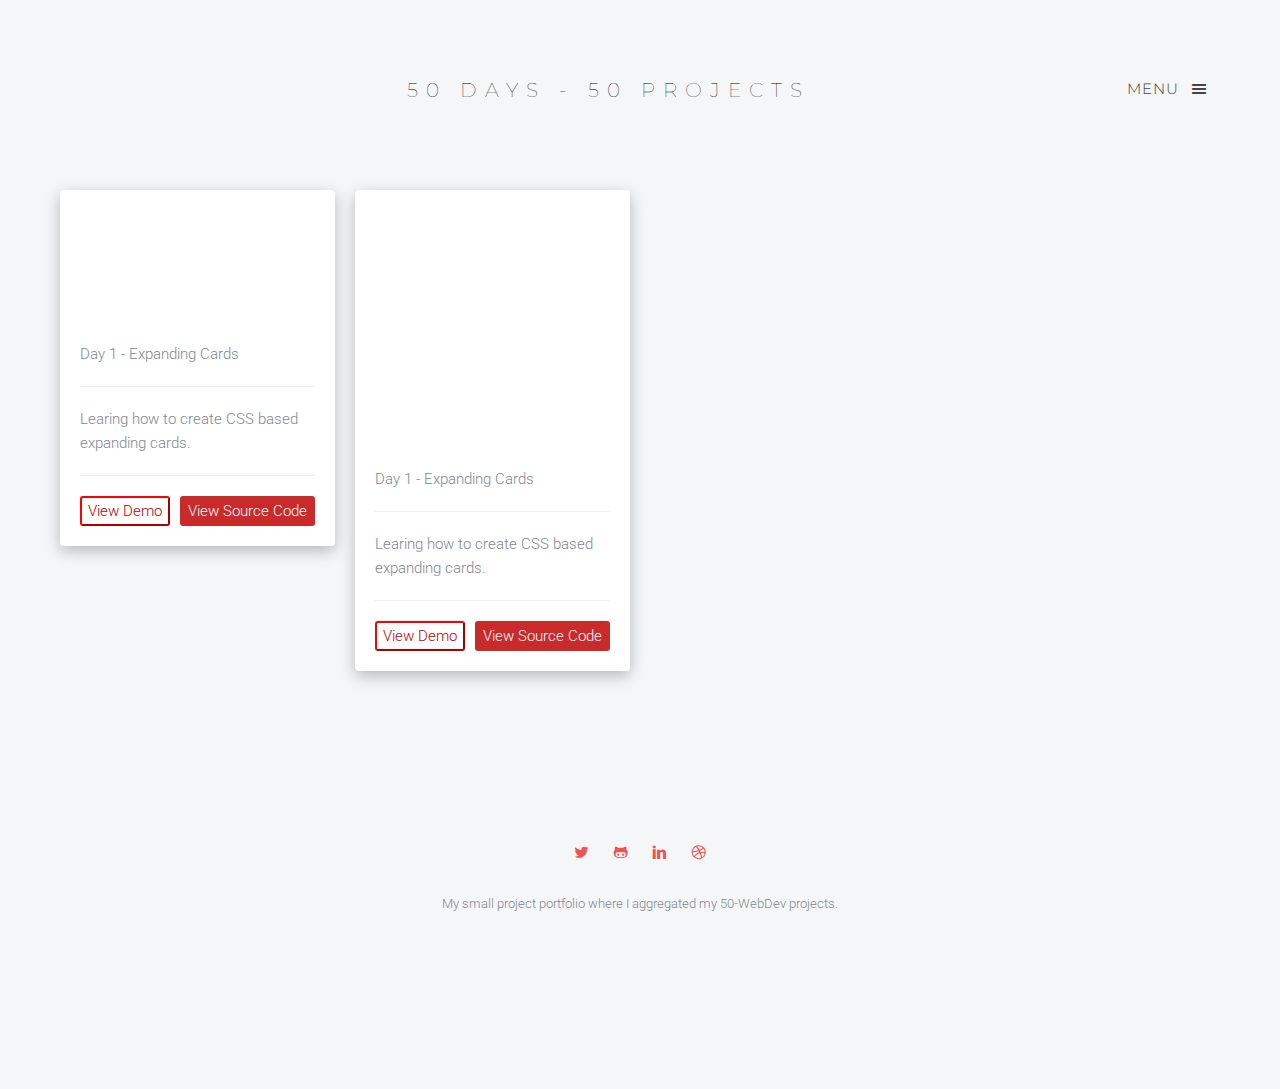
==== index.html @ 49e2e3ed "Initial website for aggregating the mini projects." ====
<!DOCTYPE html>
<!--[if lt IE 7]>      <html class="no-js lt-ie9 lt-ie8 lt-ie7"> <![endif]-->
<!--[if IE 7]>         <html class="no-js lt-ie9 lt-ie8"> <![endif]-->
<!--[if IE 8]>         <html class="no-js lt-ie9"> <![endif]-->
<!--[if gt IE 8]><!-->
<html class="no-js">
  <!--<![endif]-->
  <head>
    <meta charset="utf-8" />
    <meta http-equiv="X-UA-Compatible" content="IE=edge" />
    <title>50Projects &mdash; 50 days - 50 Web Dev Projects challenge.</title>
    <meta name="viewport" content="width=device-width, initial-scale=1" />
    <meta name="description" content="Free HTML5 Template by FREEHTML5.CO" />
    <meta name="Personal Project" content="html5, CSS, JavaScript" />
    <meta name="Kumar Vaibhav" content="@kayvaibhav" />

    <!-- Facebook and Twitter integration -->
    <meta property="og:title" content="" />
    <meta property="og:image" content="" />
    <meta property="og:url" content="" />
    <meta property="og:site_name" content="" />
    <meta property="og:description" content="" />
    <meta name="twitter:title" content="" />
    <meta name="twitter:image" content="" />
    <meta name="twitter:url" content="" />
    <meta name="twitter:card" content="" />

    <!-- Place favicon.ico and apple-touch-icon.png in the root directory -->
    <link rel="shortcut icon" href="favicon.ico" />

    <!-- Google Webfonts -->
    <link
      href="http://fonts.googleapis.com/css?family=Roboto:400,300,100,500"
      rel="stylesheet"
      type="text/css"
    />
    <link
      href="https://fonts.googleapis.com/css?family=Montserrat:400,700"
      rel="stylesheet"
      type="text/css"
    />

    <!-- Animate.css -->
    <link rel="stylesheet" href="css/animate.css" />
    <!-- Icomoon Icon Fonts-->
    <link rel="stylesheet" href="css/icomoon.css" />
    <!-- Magnific Popup -->
    <link rel="stylesheet" href="css/magnific-popup.css" />
    <!-- Salvattore -->
    <link rel="stylesheet" href="css/salvattore.css" />
    <!-- Theme Style -->
    <link rel="stylesheet" href="css/style.css" />
    <!-- Modernizr JS -->
    <script src="js/modernizr-2.6.2.min.js"></script>
    <!-- FOR IE9 below -->
    <!--[if lt IE 9]>
      <script src="js/respond.min.js"></script>
    <![endif]-->
  </head>
  <body>
    <div id="fh5co-offcanvass">
      <a href="#" class="fh5co-offcanvass-close js-fh5co-offcanvass-close"
        >Menu <i class="icon-cross"></i>
      </a>
      <h1 class="fh5co-logo">
        <a class="navbar-brand" href="index.html">@kayvaibhav</a>
      </h1>
      <ul>
        <li class="active"><a href="index.html">Home</a></li>
        <li><a href="about.html">About</a></li>
        <li><a href="contact.html">Contact</a></li>
      </ul>
      <h3 class="fh5co-lead">Connect with me</h3>
      <p class="fh5co-social-icons">
        <a href="https://twitter.com/kayvaibhav"
          ><i class="icon-twitter"></i
        ></a>
        <a href="https://github.com/kayvaibhav"><i class="icon-github"></i></a>
        <a href="https://linkedin.com/in/kayvaibhav"
          ><i class="icon-linkedin"></i
        ></a>
        <a href="https://dribbble.com/kayvaibhav"
          ><i class="icon-dribbble"></i
        ></a>
      </p>
    </div>
    <header id="fh5co-header" role="banner">
      <div class="container">
        <div class="row">
          <div class="col-md-12">
            <a href="#" class="fh5co-menu-btn js-fh5co-menu-btn"
              >Menu <i class="icon-menu"></i
            ></a>
            <a
              class="navbar-brand"
              style="width: auto; font-weight: 100; letter-spacing: 8px"
              href="index.html"
              >50 DAYS - 50 Projects</a
            >
          </div>
        </div>
      </div>
    </header>
    <!-- END .header -->

    <div id="fh5co-main">
      <div class="container">
        <div class="row">
          <div id="fh5co-board" data-columns>
            <div class="item">
              <div class="animate-box">
                <a
                  href="images/1_expanding cards.jpg"
                  class="image-popup fh5co-board-img"
                  title="Learing how to create CSS based expanding cards."
                  ><img
                    src="images/1_expanding cards.jpg"
                    alt="Expanding Cards"
                /></a>
              </div>
              <div class="fh5co-desc">
                Day 1 - Expanding Cards
                <br />
                <hr />
                Learing how to create CSS based expanding cards.
                <!-- <hr />
                <button type="submit" href="www.google.com">View Demo</button>
                <button type="submit">View Source Code</button> -->
                <hr />
                <div
                  class="card_links"
                  style="display: flex; justify-content: space-between"
                >
                  <a href="#" style="display: inline"
                    ><button
                      style="
                        border-color: rgb(255, 0, 0);
                        background-color: rgb(255, 255, 255);
                        color: rgb(183, 0, 0);
                        border-radius: 3px;
                      "
                    >
                      View Demo
                    </button></a
                  >
                  <a href="#" style="display: inline"
                    ><button
                      style="
                        border-color: rgba(237, 17, 17, 0);
                        background-color: rgb(201, 43, 43);
                        color: aliceblue;
                        border-radius: 3px;
                      "
                    >
                      View Source Code
                    </button></a
                  >
                </div>
              </div>
            </div>

            <div class="item">
              <div class="animate-box">
                <a
                  href="images/Screenshot 2022-07-12 173101.jpg"
                  class="image-popup fh5co-board-img"
                  title="Learing how to create CSS based expanding cards."
                  ><img
                    src="images/Screenshot 2022-07-12 173101.jpg"
                    alt="Expanding Cards"
                /></a>
              </div>
              <div class="fh5co-desc">
                Day 1 - Expanding Cards
                <br />
                <hr />
                Learing how to create CSS based expanding cards.
                <!-- <hr />
                <button type="submit" href="www.google.com">View Demo</button>
                <button type="submit">View Source Code</button> -->
                <hr />
                <div
                  class="card_links"
                  style="display: flex; justify-content: space-between"
                >
                  <a href="#" style="display: inline"
                    ><button
                      style="
                        border-color: rgb(255, 0, 0);
                        background-color: rgb(255, 255, 255);
                        color: rgb(183, 0, 0);
                        border-radius: 3px;
                      "
                    >
                      View Demo
                    </button></a
                  >
                  <a href="#" style="display: inline"
                    ><button
                      style="
                        border-color: rgba(237, 17, 17, 0);
                        background-color: rgb(201, 43, 43);
                        color: aliceblue;
                        border-radius: 3px;
                      "
                    >
                      View Source Code
                    </button></a
                  >
                </div>
              </div>
            </div>
          </div>
        </div>
      </div>
    </div>

    <footer id="fh5co-footer">
      <div class="container">
        <div class="row row-padded">
          <div class="col-md-12 text-center">
            <p class="fh5co-social-icons">
              <a href="https://twitter.com/kayvaibhav"
                ><i class="icon-twitter"></i
              ></a>
              <a href="https://github.com/kayvaibhav"
                ><i class="icon-github"></i
              ></a>
              <a href="https://linkedin.com/in/kayvaibhav"
                ><i class="icon-linkedin"></i
              ></a>
              <a href="https://dribbble.com/kayvaibhav"
                ><i class="icon-dribbble"></i
              ></a>
            </p>
            <p>
              <small
                >My small project portfolio where I aggregated my 50-WebDev
                projects. <br />
              </small>
            </p>
          </div>
        </div>
      </div>
    </footer>

    <!-- jQuery -->
    <script src="js/jquery.min.js"></script>
    <!-- jQuery Easing -->
    <script src="js/jquery.easing.1.3.js"></script>
    <!-- Bootstrap -->
    <script src="js/bootstrap.min.js"></script>
    <!-- Waypoints -->
    <script src="js/jquery.waypoints.min.js"></script>
    <!-- Magnific Popup -->
    <script src="js/jquery.magnific-popup.min.js"></script>
    <!-- Salvattore -->
    <script src="js/salvattore.min.js"></script>
    <!-- Main JS -->
    <script src="js/main.js"></script>
  </body>
</html>
---- css/icomoon.css ----
@font-face {
	font-family: 'icomoon';
	src:url('../fonts/icomoon/icomoon.eot?srf3rx');
	src:url('../fonts/icomoon/icomoon.eot?srf3rx#iefix') format('embedded-opentype'),
		url('../fonts/icomoon/icomoon.ttf?srf3rx') format('truetype'),
		url('../fonts/icomoon/icomoon.woff?srf3rx') format('woff'),
		url('../fonts/icomoon/icomoon.svg?srf3rx#icomoon') format('svg');
	font-weight: normal;
	font-style: normal;
}

[class^="icon-"], [class*=" icon-"] {
	font-family: 'icomoon';
	speak: none;
	font-style: normal;
	font-weight: normal;
	font-variant: normal;
	text-transform: none;
	line-height: 1;

	/* Better Font Rendering =========== */
	-webkit-font-smoothing: antialiased;
	-moz-osx-font-smoothing: grayscale;
}

.icon-add-to-list:before {
	content: "\e600";
}
.icon-classic-computer:before {
	content: "\e601";
}
.icon-controller-fast-backward:before {
	content: "\e602";
}
.icon-creative-commons-attribution:before {
	content: "\e603";
}
.icon-creative-commons-noderivs:before {
	content: "\e604";
}
.icon-creative-commons-noncommercial-eu:before {
	content: "\e605";
}
.icon-creative-commons-noncommercial-us:before {
	content: "\e606";
}
.icon-creative-commons-public-domain:before {
	content: "\e607";
}
.icon-creative-commons-remix:before {
	content: "\e608";
}
.icon-creative-commons-share:before {
	content: "\e609";
}
.icon-creative-commons-sharealike:before {
	content: "\e60a";
}
.icon-creative-commons:before {
	content: "\e60b";
}
.icon-document-landscape:before {
	content: "\e60c";
}
.icon-remove-user:before {
	content: "\e60d";
}
.icon-warning:before {
	content: "\e60e";
}
.icon-arrow-bold-down:before {
	content: "\e60f";
}
.icon-arrow-bold-left:before {
	content: "\e610";
}
.icon-arrow-bold-right:before {
	content: "\e611";
}
.icon-arrow-bold-up:before {
	content: "\e612";
}
.icon-arrow-down:before {
	content: "\e613";
}
.icon-arrow-left:before {
	content: "\e614";
}
.icon-arrow-long-down:before {
	content: "\e615";
}
.icon-arrow-long-left:before {
	content: "\e616";
}
.icon-arrow-long-right:before {
	content: "\e617";
}
.icon-arrow-long-up:before {
	content: "\e618";
}
.icon-arrow-right:before {
	content: "\e619";
}
.icon-arrow-up:before {
	content: "\e61a";
}
.icon-arrow-with-circle-down:before {
	content: "\e61b";
}
.icon-arrow-with-circle-left:before {
	content: "\e61c";
}
.icon-arrow-with-circle-right:before {
	content: "\e61d";
}
.icon-arrow-with-circle-up:before {
	content: "\e61e";
}
.icon-bookmark:before {
	content: "\e61f";
}
.icon-bookmarks:before {
	content: "\e620";
}
.icon-chevron-down:before {
	content: "\e621";
}
.icon-chevron-left:before {
	content: "\e622";
}
.icon-chevron-right:before {
	content: "\e623";
}
.icon-chevron-small-down:before {
	content: "\e624";
}
.icon-chevron-small-left:before {
	content: "\e625";
}
.icon-chevron-small-right:before {
	content: "\e626";
}
.icon-chevron-small-up:before {
	content: "\e627";
}
.icon-chevron-thin-down:before {
	content: "\e628";
}
.icon-chevron-thin-left:before {
	content: "\e629";
}
.icon-chevron-thin-right:before {
	content: "\e62a";
}
.icon-chevron-thin-up:before {
	content: "\e62b";
}
.icon-chevron-up:before {
	content: "\e62c";
}
.icon-chevron-with-circle-down:before {
	content: "\e62d";
}
.icon-chevron-with-circle-left:before {
	content: "\e62e";
}
.icon-chevron-with-circle-right:before {
	content: "\e62f";
}
.icon-chevron-with-circle-up:before {
	content: "\e630";
}
.icon-cloud:before {
	content: "\e631";
}
.icon-controller-fast-forward:before {
	content: "\e632";
}
.icon-controller-jump-to-start:before {
	content: "\e633";
}
.icon-controller-next:before {
	content: "\e634";
}
.icon-controller-paus:before {
	content: "\e635";
}
.icon-controller-play:before {
	content: "\e636";
}
.icon-controller-record:before {
	content: "\e637";
}
.icon-controller-stop:before {
	content: "\e638";
}
.icon-controller-volume:before {
	content: "\e639";
}
.icon-dot-single:before {
	content: "\e63a";
}
.icon-dots-three-horizontal:before {
	content: "\e63b";
}
.icon-dots-three-vertical:before {
	content: "\e63c";
}
.icon-dots-two-horizontal:before {
	content: "\e63d";
}
.icon-dots-two-vertical:before {
	content: "\e63e";
}
.icon-download:before {
	content: "\e63f";
}
.icon-emoji-flirt:before {
	content: "\e640";
}
.icon-flow-branch:before {
	content: "\e641";
}
.icon-flow-cascade:before {
	content: "\e642";
}
.icon-flow-line:before {
	content: "\e643";
}
.icon-flow-parallel:before {
	content: "\e644";
}
.icon-flow-tree:before {
	content: "\e645";
}
.icon-install:before {
	content: "\e646";
}
.icon-layers:before {
	content: "\e647";
}
.icon-open-book:before {
	content: "\e648";
}
.icon-resize-100:before {
	content: "\e649";
}
.icon-resize-full-screen:before {
	content: "\e64a";
}
.icon-save:before {
	content: "\e64b";
}
.icon-select-arrows:before {
	content: "\e64c";
}
.icon-sound-mute:before {
	content: "\e64d";
}
.icon-sound:before {
	content: "\e64e";
}
.icon-trash:before {
	content: "\e64f";
}
.icon-triangle-down:before {
	content: "\e650";
}
.icon-triangle-left:before {
	content: "\e651";
}
.icon-triangle-right:before {
	content: "\e652";
}
.icon-triangle-up:before {
	content: "\e653";
}
.icon-uninstall:before {
	content: "\e654";
}
.icon-upload-to-cloud:before {
	content: "\e655";
}
.icon-upload:before {
	content: "\e656";
}
.icon-add-user:before {
	content: "\e657";
}
.icon-address:before {
	content: "\e658";
}
.icon-adjust:before {
	content: "\e659";
}
.icon-air:before {
	content: "\e65a";
}
.icon-aircraft-landing:before {
	content: "\e65b";
}
.icon-aircraft-take-off:before {
	content: "\e65c";
}
.icon-aircraft:before {
	content: "\e65d";
}
.icon-align-bottom:before {
	content: "\e65e";
}
.icon-align-horizontal-middle:before {
	content: "\e65f";
}
.icon-align-left:before {
	content: "\e660";
}
.icon-align-right:before {
	content: "\e661";
}
.icon-align-top:before {
	content: "\e662";
}
.icon-align-vertical-middle:before {
	content: "\e663";
}
.icon-archive:before {
	content: "\e664";
}
.icon-area-graph:before {
	content: "\e665";
}
.icon-attachment:before {
	content: "\e666";
}
.icon-awareness-ribbon:before {
	content: "\e667";
}
.icon-back-in-time:before {
	content: "\e668";
}
.icon-back:before {
	content: "\e669";
}
.icon-bar-graph:before {
	content: "\e66a";
}
.icon-battery:before {
	content: "\e66b";
}
.icon-beamed-note:before {
	content: "\e66c";
}
.icon-bell:before {
	content: "\e66d";
}
.icon-blackboard:before {
	content: "\e66e";
}
.icon-block:before {
	content: "\e66f";
}
.icon-book:before {
	content: "\e670";
}
.icon-bowl:before {
	content: "\e671";
}
.icon-box:before {
	content: "\e672";
}
.icon-briefcase:before {
	content: "\e673";
}
.icon-browser:before {
	content: "\e674";
}
.icon-brush:before {
	content: "\e675";
}
.icon-bucket:before {
	content: "\e676";
}
.icon-cake:before {
	content: "\e677";
}
.icon-calculator:before {
	content: "\e678";
}
.icon-calendar:before {
	content: "\e679";
}
.icon-camera:before {
	content: "\e67a";
}
.icon-ccw:before {
	content: "\e67b";
}
.icon-chat:before {
	content: "\e67c";
}
.icon-check:before {
	content: "\e67d";
}
.icon-circle-with-cross:before {
	content: "\e67e";
}
.icon-circle-with-minus:before {
	content: "\e67f";
}
.icon-circle-with-plus:before {
	content: "\e680";
}
.icon-circle:before {
	content: "\e681";
}
.icon-circular-graph:before {
	content: "\e682";
}
.icon-clapperboard:before {
	content: "\e683";
}
.icon-clipboard:before {
	content: "\e684";
}
.icon-clock:before {
	content: "\e685";
}
.icon-code:before {
	content: "\e686";
}
.icon-cog:before {
	content: "\e687";
}
.icon-colours:before {
	content: "\e688";
}
.icon-compass:before {
	content: "\e689";
}
.icon-copy:before {
	content: "\e68a";
}
.icon-credit-card:before {
	content: "\e68b";
}
.icon-credit:before {
	content: "\e68c";
}
.icon-cross:before {
	content: "\e68d";
}
.icon-cup:before {
	content: "\e68e";
}
.icon-cw:before {
	content: "\e68f";
}
.icon-cycle:before {
	content: "\e690";
}
.icon-database:before {
	content: "\e691";
}
.icon-dial-pad:before {
	content: "\e692";
}
.icon-direction:before {
	content: "\e693";
}
.icon-document:before {
	content: "\e694";
}
.icon-documents:before {
	content: "\e695";
}
.icon-drink:before {
	content: "\e696";
}
.icon-drive:before {
	content: "\e697";
}
.icon-drop:before {
	content: "\e698";
}
.icon-edit:before {
	content: "\e699";
}
.icon-email:before {
	content: "\e69a";
}
.icon-emoji-happy:before {
	content: "\e69b";
}
.icon-emoji-neutral:before {
	content: "\e69c";
}
.icon-emoji-sad:before {
	content: "\e69d";
}
.icon-erase:before {
	content: "\e69e";
}
.icon-eraser:before {
	content: "\e69f";
}
.icon-export:before {
	content: "\e6a0";
}
.icon-eye:before {
	content: "\e6a1";
}
.icon-feather:before {
	content: "\e6a2";
}
.icon-flag:before {
	content: "\e6a3";
}
.icon-flash:before {
	content: "\e6a4";
}
.icon-flashlight:before {
	content: "\e6a5";
}
.icon-flat-brush:before {
	content: "\e6a6";
}
.icon-folder-images:before {
	content: "\e6a7";
}
.icon-folder-music:before {
	content: "\e6a8";
}
.icon-folder-video:before {
	content: "\e6a9";
}
.icon-folder:before {
	content: "\e6aa";
}
.icon-forward:before {
	content: "\e6ab";
}
.icon-funnel:before {
	content: "\e6ac";
}
.icon-game-controller:before {
	content: "\e6ad";
}
.icon-gauge:before {
	content: "\e6ae";
}
.icon-globe:before {
	content: "\e6af";
}
.icon-graduation-cap:before {
	content: "\e6b0";
}
.icon-grid:before {
	content: "\e6b1";
}
.icon-hair-cross:before {
	content: "\e6b2";
}
.icon-hand:before {
	content: "\e6b3";
}
.icon-heart-outlined:before {
	content: "\e6b4";
}
.icon-heart:before {
	content: "\e6b5";
}
.icon-help-with-circle:before {
	content: "\e6b6";
}
.icon-help:before {
	content: "\e6b7";
}
.icon-home:before {
	content: "\e6b8";
}
.icon-hour-glass:before {
	content: "\e6b9";
}
.icon-image-inverted:before {
	content: "\e6ba";
}
.icon-image:before {
	content: "\e6bb";
}
.icon-images:before {
	content: "\e6bc";
}
.icon-inbox:before {
	content: "\e6bd";
}
.icon-infinity:before {
	content: "\e6be";
}
.icon-info-with-circle:before {
	content: "\e6bf";
}
.icon-info:before {
	content: "\e6c0";
}
.icon-key:before {
	content: "\e6c1";
}
.icon-keyboard:before {
	content: "\e6c2";
}
.icon-lab-flask:before {
	content: "\e6c3";
}
.icon-landline:before {
	content: "\e6c4";
}
.icon-language:before {
	content: "\e6c5";
}
.icon-laptop:before {
	content: "\e6c6";
}
.icon-leaf:before {
	content: "\e6c7";
}
.icon-level-down:before {
	content: "\e6c8";
}
.icon-level-up:before {
	content: "\e6c9";
}
.icon-lifebuoy:before {
	content: "\e6ca";
}
.icon-light-bulb:before {
	content: "\e6cb";
}
.icon-light-down:before {
	content: "\e6cc";
}
.icon-light-up:before {
	content: "\e6cd";
}
.icon-line-graph:before {
	content: "\e6ce";
}
.icon-link:before {
	content: "\e6cf";
}
.icon-list:before {
	content: "\e6d0";
}
.icon-location-pin:before {
	content: "\e6d1";
}
.icon-location:before {
	content: "\e6d2";
}
.icon-lock-open:before {
	content: "\e6d3";
}
.icon-lock:before {
	content: "\e6d4";
}
.icon-log-out:before {
	content: "\e6d5";
}
.icon-login:before {
	content: "\e6d6";
}
.icon-loop:before {
	content: "\e6d7";
}
.icon-magnet:before {
	content: "\e6d8";
}
.icon-magnifying-glass:before {
	content: "\e6d9";
}
.icon-mail:before {
	content: "\e6da";
}
.icon-man:before {
	content: "\e6db";
}
.icon-map:before {
	content: "\e6dc";
}
.icon-mask:before {
	content: "\e6dd";
}
.icon-medal:before {
	content: "\e6de";
}
.icon-megaphone:before {
	content: "\e6df";
}
.icon-menu:before {
	content: "\e6e0";
}
.icon-message:before {
	content: "\e6e1";
}
.icon-mic:before {
	content: "\e6e2";
}
.icon-minus:before {
	content: "\e6e3";
}
.icon-mobile:before {
	content: "\e6e4";
}
.icon-modern-mic:before {
	content: "\e6e5";
}
.icon-moon:before {
	content: "\e6e6";
}
.icon-mouse:before {
	content: "\e6e7";
}
.icon-music:before {
	content: "\e6e8";
}
.icon-network:before {
	content: "\e6e9";
}
.icon-new-message:before {
	content: "\e6ea";
}
.icon-new:before {
	content: "\e6eb";
}
.icon-news:before {
	content: "\e6ec";
}
.icon-note:before {
	content: "\e6ed";
}
.icon-notification:before {
	content: "\e6ee";
}
.icon-old-mobile:before {
	content: "\e6ef";
}
.icon-old-phone:before {
	content: "\e6f0";
}
.icon-palette:before {
	content: "\e6f1";
}
.icon-paper-plane:before {
	content: "\e6f2";
}
.icon-pencil:before {
	content: "\e6f3";
}
.icon-phone:before {
	content: "\e6f4";
}
.icon-pie-chart:before {
	content: "\e6f5";
}
.icon-pin:before {
	content: "\e6f6";
}
.icon-plus:before {
	content: "\e6f7";
}
.icon-popup:before {
	content: "\e6f8";
}
.icon-power-plug:before {
	content: "\e6f9";
}
.icon-price-ribbon:before {
	content: "\e6fa";
}
.icon-price-tag:before {
	content: "\e6fb";
}
.icon-print:before {
	content: "\e6fc";
}
.icon-progress-empty:before {
	content: "\e6fd";
}
.icon-progress-full:before {
	content: "\e6fe";
}
.icon-progress-one:before {
	content: "\e6ff";
}
.icon-progress-two:before {
	content: "\e700";
}
.icon-publish:before {
	content: "\e701";
}
.icon-quote:before {
	content: "\e702";
}
.icon-radio:before {
	content: "\e703";
}
.icon-reply-all:before {
	content: "\e704";
}
.icon-reply:before {
	content: "\e705";
}
.icon-retweet:before {
	content: "\e706";
}
.icon-rocket:before {
	content: "\e707";
}
.icon-round-brush:before {
	content: "\e708";
}
.icon-rss:before {
	content: "\e709";
}
.icon-ruler:before {
	content: "\e70a";
}
.icon-scissors:before {
	content: "\e70b";
}
.icon-share-alternitive:before {
	content: "\e70c";
}
.icon-share:before {
	content: "\e70d";
}
.icon-shareable:before {
	content: "\e70e";
}
.icon-shield:before {
	content: "\e70f";
}
.icon-shop:before {
	content: "\e710";
}
.icon-shopping-bag:before {
	content: "\e711";
}
.icon-shopping-basket:before {
	content: "\e712";
}
.icon-shopping-cart:before {
	content: "\e713";
}
.icon-shuffle:before {
	content: "\e714";
}
.icon-signal:before {
	content: "\e715";
}
.icon-sound-mix:before {
	content: "\e716";
}
.icon-sports-club:before {
	content: "\e717";
}
.icon-spreadsheet:before {
	content: "\e718";
}
.icon-squared-cross:before {
	content: "\e719";
}
.icon-squared-minus:before {
	content: "\e71a";
}
.icon-squared-plus:before {
	content: "\e71b";
}
.icon-star-outlined:before {
	content: "\e71c";
}
.icon-star:before {
	content: "\e71d";
}
.icon-stopwatch:before {
	content: "\e71e";
}
.icon-suitcase:before {
	content: "\e71f";
}
.icon-swap:before {
	content: "\e720";
}
.icon-sweden:before {
	content: "\e721";
}
.icon-switch:before {
	content: "\e722";
}
.icon-tablet:before {
	content: "\e723";
}
.icon-tag:before {
	content: "\e724";
}
.icon-text-document-inverted:before {
	content: "\e725";
}
.icon-text-document:before {
	content: "\e726";
}
.icon-text:before {
	content: "\e727";
}
.icon-thermometer:before {
	content: "\e728";
}
.icon-thumbs-down:before {
	content: "\e729";
}
.icon-thumbs-up:before {
	content: "\e72a";
}
.icon-thunder-cloud:before {
	content: "\e72b";
}
.icon-ticket:before {
	content: "\e72c";
}
.icon-time-slot:before {
	content: "\e72d";
}
.icon-tools:before {
	content: "\e72e";
}
.icon-traffic-cone:before {
	content: "\e72f";
}
.icon-tree:before {
	content: "\e730";
}
.icon-trophy:before {
	content: "\e731";
}
.icon-tv:before {
	content: "\e732";
}
.icon-typing:before {
	content: "\e733";
}
.icon-unread:before {
	content: "\e734";
}
.icon-untag:before {
	content: "\e735";
}
.icon-user:before {
	content: "\e736";
}
.icon-users:before {
	content: "\e737";
}
.icon-v-card:before {
	content: "\e738";
}
.icon-video:before {
	content: "\e739";
}
.icon-vinyl:before {
	content: "\e73a";
}
.icon-voicemail:before {
	content: "\e73b";
}
.icon-wallet:before {
	content: "\e73c";
}
.icon-water:before {
	content: "\e73d";
}
.icon-px-with-circle:before {
	content: "\e73e";
}
.icon-px:before {
	content: "\e73f";
}
.icon-basecamp:before {
	content: "\e740";
}
.icon-behance:before {
	content: "\e741";
}
.icon-creative-cloud:before {
	content: "\e742";
}
.icon-dropbox:before {
	content: "\e743";
}
.icon-evernote:before {
	content: "\e744";
}
.icon-flattr:before {
	content: "\e745";
}
.icon-foursquare:before {
	content: "\e746";
}
.icon-google-drive:before {
	content: "\e747";
}
.icon-google-hangouts:before {
	content: "\e748";
}
.icon-grooveshark:before {
	content: "\e749";
}
.icon-icloud:before {
	content: "\e74a";
}
.icon-mixi:before {
	content: "\e74b";
}
.icon-onedrive:before {
	content: "\e74c";
}
.icon-paypal:before {
	content: "\e74d";
}
.icon-picasa:before {
	content: "\e74e";
}
.icon-qq:before {
	content: "\e74f";
}
.icon-rdio-with-circle:before {
	content: "\e750";
}
.icon-renren:before {
	content: "\e751";
}
.icon-scribd:before {
	content: "\e752";
}
.icon-sina-weibo:before {
	content: "\e753";
}
.icon-skype-with-circle:before {
	content: "\e754";
}
.icon-skype:before {
	content: "\e755";
}
.icon-slideshare:before {
	content: "\e756";
}
.icon-smashing:before {
	content: "\e757";
}
.icon-soundcloud:before {
	content: "\e758";
}
.icon-spotify-with-circle:before {
	content: "\e759";
}
.icon-spotify:before {
	content: "\e75a";
}
.icon-swarm:before {
	content: "\e75b";
}
.icon-vine-with-circle:before {
	content: "\e75c";
}
.icon-vine:before {
	content: "\e75d";
}
.icon-vk-alternitive:before {
	content: "\e75e";
}
.icon-vk-with-circle:before {
	content: "\e75f";
}
.icon-vk:before {
	content: "\e760";
}
.icon-xing-with-circle:before {
	content: "\e761";
}
.icon-xing:before {
	content: "\e762";
}
.icon-yelp:before {
	content: "\e763";
}
.icon-dribbble-with-circle:before {
	content: "\e764";
}
.icon-dribbble:before {
	content: "\e765";
}
.icon-facebook-with-circle:before {
	content: "\e766";
}
.icon-facebook:before {
	content: "\e767";
}
.icon-flickr-with-circle:before {
	content: "\e768";
}
.icon-flickr:before {
	content: "\e769";
}
.icon-github-with-circle:before {
	content: "\e76a";
}
.icon-github:before {
	content: "\e76b";
}
.icon-google-with-circle:before {
	content: "\e76c";
}
.icon-google:before {
	content: "\e76d";
}
.icon-instagram-with-circle:before {
	content: "\e76e";
}
.icon-instagram:before {
	content: "\e76f";
}
.icon-lastfm-with-circle:before {
	content: "\e770";
}
.icon-lastfm:before {
	content: "\e771";
}
.icon-linkedin-with-circle:before {
	content: "\e772";
}
.icon-linkedin:before {
	content: "\e773";
}
.icon-pinterest-with-circle:before {
	content: "\e774";
}
.icon-pinterest:before {
	content: "\e775";
}
.icon-rdio:before {
	content: "\e776";
}
.icon-stumbleupon-with-circle:before {
	content: "\e777";
}
.icon-stumbleupon:before {
	content: "\e778";
}
.icon-tumblr-with-circle:before {
	content: "\e779";
}
.icon-tumblr:before {
	content: "\e77a";
}
.icon-twitter-with-circle:before {
	content: "\e77b";
}
.icon-twitter:before {
	content: "\e77c";
}
.icon-vimeo-with-circle:before {
	content: "\e77d";
}
.icon-vimeo:before {
	content: "\e77e";
}
.icon-youtube-with-circle:before {
	content: "\e77f";
}
.icon-youtube:before {
	content: "\e780";
}
.icon-eye2:before {
	content: "\e000";
}
.icon-paper-clip:before {
	content: "\e001";
}
.icon-mail2:before {
	content: "\e002";
}
.icon-toggle:before {
	content: "\e003";
}
.icon-layout:before {
	content: "\e004";
}
.icon-link2:before {
	content: "\e005";
}
.icon-bell2:before {
	content: "\e006";
}
.icon-lock2:before {
	content: "\e007";
}
.icon-unlock:before {
	content: "\e008";
}
.icon-ribbon:before {
	content: "\e009";
}
.icon-image2:before {
	content: "\e010";
}
.icon-signal2:before {
	content: "\e011";
}
.icon-target:before {
	content: "\e012";
}
.icon-clipboard2:before {
	content: "\e013";
}
.icon-clock2:before {
	content: "\e014";
}
.icon-watch:before {
	content: "\e015";
}
.icon-air-play:before {
	content: "\e016";
}
.icon-camera2:before {
	content: "\e017";
}
.icon-video2:before {
	content: "\e018";
}
.icon-disc:before {
	content: "\e019";
}
.icon-printer:before {
	content: "\e020";
}
.icon-monitor:before {
	content: "\e021";
}
.icon-server:before {
	content: "\e022";
}
.icon-cog2:before {
	content: "\e023";
}
.icon-heart2:before {
	content: "\e024";
}
.icon-paragraph:before {
	content: "\e025";
}
.icon-align-justify:before {
	content: "\e026";
}
.icon-align-left2:before {
	content: "\e027";
}
.icon-align-center:before {
	content: "\e028";
}
.icon-align-right2:before {
	content: "\e029";
}
.icon-book2:before {
	content: "\e030";
}
.icon-layers2:before {
	content: "\e031";
}
.icon-stack:before {
	content: "\e032";
}
.icon-stack-2:before {
	content: "\e033";
}
.icon-paper:before {
	content: "\e034";
}
.icon-paper-stack:before {
	content: "\e035";
}
.icon-search:before {
	content: "\e036";
}
.icon-zoom-in:before {
	content: "\e037";
}
.icon-zoom-out:before {
	content: "\e038";
}
.icon-reply2:before {
	content: "\e039";
}
.icon-circle-plus:before {
	content: "\e040";
}
.icon-circle-minus:before {
	content: "\e041";
}
.icon-circle-check:before {
	content: "\e042";
}
.icon-circle-cross:before {
	content: "\e043";
}
.icon-square-plus:before {
	content: "\e044";
}
.icon-square-minus:before {
	content: "\e045";
}
.icon-square-check:before {
	content: "\e046";
}
.icon-square-cross:before {
	content: "\e047";
}
.icon-microphone:before {
	content: "\e048";
}
.icon-record:before {
	content: "\e049";
}
.icon-skip-back:before {
	content: "\e050";
}
.icon-rewind:before {
	content: "\e051";
}
.icon-play:before {
	content: "\e052";
}
.icon-pause:before {
	content: "\e053";
}
.icon-stop:before {
	content: "\e054";
}
.icon-fast-forward:before {
	content: "\e055";
}
.icon-skip-forward:before {
	content: "\e056";
}
.icon-shuffle2:before {
	content: "\e057";
}
.icon-repeat:before {
	content: "\e058";
}
.icon-folder2:before {
	content: "\e059";
}
.icon-umbrella:before {
	content: "\e060";
}
.icon-moon2:before {
	content: "\e061";
}
.icon-thermometer2:before {
	content: "\e062";
}
.icon-drop2:before {
	content: "\e063";
}
.icon-sun:before {
	content: "\e064";
}
.icon-cloud2:before {
	content: "\e065";
}
.icon-cloud-upload:before {
	content: "\e066";
}
.icon-cloud-download:before {
	content: "\e067";
}
.icon-upload2:before {
	content: "\e068";
}
.icon-download2:before {
	content: "\e069";
}
.icon-location2:before {
	content: "\e070";
}
.icon-location-2:before {
	content: "\e071";
}
.icon-map2:before {
	content: "\e072";
}
.icon-battery2:before {
	content: "\e073";
}
.icon-head:before {
	content: "\e074";
}
.icon-briefcase2:before {
	content: "\e075";
}
.icon-speech-bubble:before {
	content: "\e076";
}
.icon-anchor:before {
	content: "\e077";
}
.icon-globe2:before {
	content: "\e078";
}
.icon-box2:before {
	content: "\e079";
}
.icon-reload:before {
	content: "\e080";
}
.icon-share2:before {
	content: "\e081";
}
.icon-marquee:before {
	content: "\e082";
}
.icon-marquee-plus:before {
	content: "\e083";
}
.icon-marquee-minus:before {
	content: "\e084";
}
.icon-tag2:before {
	content: "\e085";
}
.icon-power:before {
	content: "\e086";
}
.icon-command:before {
	content: "\e087";
}
.icon-alt:before {
	content: "\e088";
}
.icon-esc:before {
	content: "\e089";
}
.icon-bar-graph2:before {
	content: "\e090";
}
.icon-bar-graph-2:before {
	content: "\e091";
}
.icon-pie-graph:before {
	content: "\e092";
}
.icon-star2:before {
	content: "\e093";
}
.icon-arrow-left2:before {
	content: "\e094";
}
.icon-arrow-right2:before {
	content: "\e095";
}
.icon-arrow-up2:before {
	content: "\e096";
}
.icon-arrow-down2:before {
	content: "\e097";
}
.icon-volume:before {
	content: "\e098";
}
.icon-mute:before {
	content: "\e099";
}
.icon-content-right:before {
	content: "\e100";
}
.icon-content-left:before {
	content: "\e101";
}
.icon-grid2:before {
	content: "\e102";
}
.icon-grid-2:before {
	content: "\e103";
}
.icon-columns:before {
	content: "\e104";
}
.icon-loader:before {
	content: "\e105";
}
.icon-bag:before {
	content: "\e106";
}
.icon-ban:before {
	content: "\e107";
}
.icon-flag2:before {
	content: "\e108";
}
.icon-trash2:before {
	content: "\e109";
}
.icon-expand:before {
	content: "\e110";
}
.icon-contract:before {
	content: "\e111";
}
.icon-maximize:before {
	content: "\e112";
}
.icon-minimize:before {
	content: "\e113";
}
.icon-plus2:before {
	content: "\e114";
}
.icon-minus2:before {
	content: "\e115";
}
.icon-check2:before {
	content: "\e116";
}
.icon-cross2:before {
	content: "\e117";
}
.icon-move:before {
	content: "\e118";
}
.icon-delete:before {
	content: "\e119";
}
.icon-menu2:before {
	content: "\e120";
}
.icon-archive2:before {
	content: "\e121";
}
.icon-inbox2:before {
	content: "\e122";
}
.icon-outbox:before {
	content: "\e123";
}
.icon-file:before {
	content: "\e124";
}
.icon-file-add:before {
	content: "\e125";
}
.icon-file-subtract:before {
	content: "\e126";
}
.icon-help2:before {
	content: "\e127";
}
.icon-open:before {
	content: "\e128";
}
.icon-ellipsis:before {
	content: "\e129";
}
---- css/salvattore.css ----
/*
   Spezific styling for salvattore
   Feel free to edit it as you like
   More info at http://salvattore.com
 */

/* Base styles */
.column {
    float: left;
}
@media screen and (max-width: 480px) {
    .column {
        float: none;
        position: relative;
        clear: both;
    }
}
.size-1of4 {
    width: 25%;
}
.size-1of3 {
    width: 33.333%;
}
.size-1of2 {
    width: 50%;
}


#fh5co-board[data-columns]::before {
    content: '4 .column.size-1of4';
}

/* Configurate salvattore with media queries */
@media screen and (max-width: 450px) {
    #fh5co-board[data-columns]::before {
        content: '1 .column';
    }
}

@media screen and (min-width: 451px) and (max-width: 700px) {
    #fh5co-board[data-columns]::before {
        content: '2 .column.size-1of2';
    }
}

@media screen and (min-width: 701px) and (max-width: 850px) {
    #fh5co-board[data-columns]::before {
        content: '3 .column.size-1of3';
    }
}

@media screen and (min-width: 851px) {
    #fh5co-board[data-columns]::before {
        content: '4 .column.size-1of4';
    }
}
---- css/style.css ----
@charset "UTF-8";
@font-face {
  font-family: 'icomoon';
  src: url("../fonts/icomoon/icomoon.eot?srf3rx");
  src: url("../fonts/icomoon/icomoon.eot?srf3rx#iefix") format("embedded-opentype"), url("../fonts/icomoon/icomoon.ttf?srf3rx") format("truetype"), url("../fonts/icomoon/icomoon.woff?srf3rx") format("woff"), url("../fonts/icomoon/icomoon.svg?srf3rx#icomoon") format("svg");
  font-weight: normal;
  font-style: normal;
}
/*!
 * Bootstrap v3.3.5 (http://getbootstrap.com)
 * Copyright 2011-2015 Twitter, Inc.
 * Licensed under MIT (https://github.com/twbs/bootstrap/blob/master/LICENSE)
 */
/*! normalize.css v3.0.3 | MIT License | github.com/necolas/normalize.css */
html {
  font-family: sans-serif;
  -ms-text-size-adjust: 100%;
  -webkit-text-size-adjust: 100%;
}

body {
  margin: 0;
}

article,
aside,
details,
figcaption,
figure,
footer,
header,
hgroup,
main,
menu,
nav,
section,
summary {
  display: block;
}

audio,
canvas,
progress,
video {
  display: inline-block;
  vertical-align: baseline;
}

audio:not([controls]) {
  display: none;
  height: 0;
}

[hidden],
template {
  display: none;
}

a {
  background-color: transparent;
}

a:active,
a:hover {
  outline: 0;
}

abbr[title] {
  border-bottom: 1px dotted;
}

b,
strong {
  font-weight: bold;
}

dfn {
  font-style: italic;
}

h1 {
  font-size: 2em;
  margin: 0.67em 0;
}

mark {
  background: #ff0;
  color: #000;
}

small {
  font-size: 80%;
}

sub,
sup {
  font-size: 75%;
  line-height: 0;
  position: relative;
  vertical-align: baseline;
}

sup {
  top: -0.5em;
}

sub {
  bottom: -0.25em;
}

img {
  border: 0;
}

svg:not(:root) {
  overflow: hidden;
}

figure {
  margin: 1em 40px;
}

hr {
  box-sizing: content-box;
  height: 0;
}

pre {
  overflow: auto;
}

code,
kbd,
pre,
samp {
  font-family: monospace, monospace;
  font-size: 1em;
}

button,
input,
optgroup,
select,
textarea {
  color: inherit;
  font: inherit;
  margin: 0;
}

button {
  overflow: visible;
}

button,
select {
  text-transform: none;
}

button,
html input[type="button"],
input[type="reset"],
input[type="submit"] {
  -webkit-appearance: button;
  cursor: pointer;
}

button[disabled],
html input[disabled] {
  cursor: default;
}

button::-moz-focus-inner,
input::-moz-focus-inner {
  border: 0;
  padding: 0;
}

input {
  line-height: normal;
}

input[type="checkbox"],
input[type="radio"] {
  box-sizing: border-box;
  padding: 0;
}

input[type="number"]::-webkit-inner-spin-button,
input[type="number"]::-webkit-outer-spin-button {
  height: auto;
}

input[type="search"] {
  -webkit-appearance: textfield;
  box-sizing: content-box;
}

input[type="search"]::-webkit-search-cancel-button,
input[type="search"]::-webkit-search-decoration {
  -webkit-appearance: none;
}

fieldset {
  border: 1px solid #c0c0c0;
  margin: 0 2px;
  padding: 0.35em 0.625em 0.75em;
}

legend {
  border: 0;
  padding: 0;
}

textarea {
  overflow: auto;
}

optgroup {
  font-weight: bold;
}

table {
  border-collapse: collapse;
  border-spacing: 0;
}

td,
th {
  padding: 0;
}

/*! Source: https://github.com/h5bp/html5-boilerplate/blob/master/src/css/main.css */
@media print {
  *,
  *:before,
  *:after {
    background: transparent !important;
    color: #000 !important;
    box-shadow: none !important;
    text-shadow: none !important;
  }

  a,
  a:visited {
    text-decoration: underline;
  }

  a[href]:after {
    content: " (" attr(href) ")";
  }

  abbr[title]:after {
    content: " (" attr(title) ")";
  }

  a[href^="#"]:after,
  a[href^="javascript:"]:after {
    content: "";
  }

  pre,
  blockquote {
    border: 1px solid #999;
    page-break-inside: avoid;
  }

  thead {
    display: table-header-group;
  }

  tr,
  img {
    page-break-inside: avoid;
  }

  img {
    max-width: 100% !important;
  }

  p,
  h2,
  h3 {
    orphans: 3;
    widows: 3;
  }

  h2,
  h3 {
    page-break-after: avoid;
  }

  .navbar {
    display: none;
  }

  .btn > .caret,
  .dropup > .btn > .caret {
    border-top-color: #000 !important;
  }

  .label {
    border: 1px solid #000;
  }

  .table {
    border-collapse: collapse !important;
  }
  .table td,
  .table th {
    background-color: #fff !important;
  }

  .table-bordered th,
  .table-bordered td {
    border: 1px solid #ddd !important;
  }
}
@font-face {
  font-family: 'Glyphicons Halflings';
  src: url("../fonts/bootstrap/glyphicons-halflings-regular.eot");
  src: url("../fonts/bootstrap/glyphicons-halflings-regular.eot?#iefix") format("embedded-opentype"), url("../fonts/bootstrap/glyphicons-halflings-regular.woff2") format("woff2"), url("../fonts/bootstrap/glyphicons-halflings-regular.woff") format("woff"), url("../fonts/bootstrap/glyphicons-halflings-regular.ttf") format("truetype"), url("../fonts/bootstrap/glyphicons-halflings-regular.svg#glyphicons_halflingsregular") format("svg");
}
.glyphicon {
  position: relative;
  top: 1px;
  display: inline-block;
  font-family: 'Glyphicons Halflings';
  font-style: normal;
  font-weight: normal;
  line-height: 1;
  -webkit-font-smoothing: antialiased;
  -moz-osx-font-smoothing: grayscale;
}

.glyphicon-asterisk:before {
  content: "\2a";
}

.glyphicon-plus:before {
  content: "\2b";
}

.glyphicon-euro:before,
.glyphicon-eur:before {
  content: "\20ac";
}

.glyphicon-minus:before {
  content: "\2212";
}

.glyphicon-cloud:before {
  content: "\2601";
}

.glyphicon-envelope:before {
  content: "\2709";
}

.glyphicon-pencil:before {
  content: "\270f";
}

.glyphicon-glass:before {
  content: "\e001";
}

.glyphicon-music:before {
  content: "\e002";
}

.glyphicon-search:before {
  content: "\e003";
}

.glyphicon-heart:before {
  content: "\e005";
}

.glyphicon-star:before {
  content: "\e006";
}

.glyphicon-star-empty:before {
  content: "\e007";
}

.glyphicon-user:before {
  content: "\e008";
}

.glyphicon-film:before {
  content: "\e009";
}

.glyphicon-th-large:before {
  content: "\e010";
}

.glyphicon-th:before {
  content: "\e011";
}

.glyphicon-th-list:before {
  content: "\e012";
}

.glyphicon-ok:before {
  content: "\e013";
}

.glyphicon-remove:before {
  content: "\e014";
}

.glyphicon-zoom-in:before {
  content: "\e015";
}

.glyphicon-zoom-out:before {
  content: "\e016";
}

.glyphicon-off:before {
  content: "\e017";
}

.glyphicon-signal:before {
  content: "\e018";
}

.glyphicon-cog:before {
  content: "\e019";
}

.glyphicon-trash:before {
  content: "\e020";
}

.glyphicon-home:before {
  content: "\e021";
}

.glyphicon-file:before {
  content: "\e022";
}

.glyphicon-time:before {
  content: "\e023";
}

.glyphicon-road:before {
  content: "\e024";
}

.glyphicon-download-alt:before {
  content: "\e025";
}

.glyphicon-download:before {
  content: "\e026";
}

.glyphicon-upload:before {
  content: "\e027";
}

.glyphicon-inbox:before {
  content: "\e028";
}

.glyphicon-play-circle:before {
  content: "\e029";
}

.glyphicon-repeat:before {
  content: "\e030";
}

.glyphicon-refresh:before {
  content: "\e031";
}

.glyphicon-list-alt:before {
  content: "\e032";
}

.glyphicon-lock:before {
  content: "\e033";
}

.glyphicon-flag:before {
  content: "\e034";
}

.glyphicon-headphones:before {
  content: "\e035";
}

.glyphicon-volume-off:before {
  content: "\e036";
}

.glyphicon-volume-down:before {
  content: "\e037";
}

.glyphicon-volume-up:before {
  content: "\e038";
}

.glyphicon-qrcode:before {
  content: "\e039";
}

.glyphicon-barcode:before {
  content: "\e040";
}

.glyphicon-tag:before {
  content: "\e041";
}

.glyphicon-tags:before {
  content: "\e042";
}

.glyphicon-book:before {
  content: "\e043";
}

.glyphicon-bookmark:before {
  content: "\e044";
}

.glyphicon-print:before {
  content: "\e045";
}

.glyphicon-camera:before {
  content: "\e046";
}

.glyphicon-font:before {
  content: "\e047";
}

.glyphicon-bold:before {
  content: "\e048";
}

.glyphicon-italic:before {
  content: "\e049";
}

.glyphicon-text-height:before {
  content: "\e050";
}

.glyphicon-text-width:before {
  content: "\e051";
}

.glyphicon-align-left:before {
  content: "\e052";
}

.glyphicon-align-center:before {
  content: "\e053";
}

.glyphicon-align-right:before {
  content: "\e054";
}

.glyphicon-align-justify:before {
  content: "\e055";
}

.glyphicon-list:before {
  content: "\e056";
}

.glyphicon-indent-left:before {
  content: "\e057";
}

.glyphicon-indent-right:before {
  content: "\e058";
}

.glyphicon-facetime-video:before {
  content: "\e059";
}

.glyphicon-picture:before {
  content: "\e060";
}

.glyphicon-map-marker:before {
  content: "\e062";
}

.glyphicon-adjust:before {
  content: "\e063";
}

.glyphicon-tint:before {
  content: "\e064";
}

.glyphicon-edit:before {
  content: "\e065";
}

.glyphicon-share:before {
  content: "\e066";
}

.glyphicon-check:before {
  content: "\e067";
}

.glyphicon-move:before {
  content: "\e068";
}

.glyphicon-step-backward:before {
  content: "\e069";
}

.glyphicon-fast-backward:before {
  content: "\e070";
}

.glyphicon-backward:before {
  content: "\e071";
}

.glyphicon-play:before {
  content: "\e072";
}

.glyphicon-pause:before {
  content: "\e073";
}

.glyphicon-stop:before {
  content: "\e074";
}

.glyphicon-forward:before {
  content: "\e075";
}

.glyphicon-fast-forward:before {
  content: "\e076";
}

.glyphicon-step-forward:before {
  content: "\e077";
}

.glyphicon-eject:before {
  content: "\e078";
}

.glyphicon-chevron-left:before {
  content: "\e079";
}

.glyphicon-chevron-right:before {
  content: "\e080";
}

.glyphicon-plus-sign:before {
  content: "\e081";
}

.glyphicon-minus-sign:before {
  content: "\e082";
}

.glyphicon-remove-sign:before {
  content: "\e083";
}

.glyphicon-ok-sign:before {
  content: "\e084";
}

.glyphicon-question-sign:before {
  content: "\e085";
}

.glyphicon-info-sign:before {
  content: "\e086";
}

.glyphicon-screenshot:before {
  content: "\e087";
}

.glyphicon-remove-circle:before {
  content: "\e088";
}

.glyphicon-ok-circle:before {
  content: "\e089";
}

.glyphicon-ban-circle:before {
  content: "\e090";
}

.glyphicon-arrow-left:before {
  content: "\e091";
}

.glyphicon-arrow-right:before {
  content: "\e092";
}

.glyphicon-arrow-up:before {
  content: "\e093";
}

.glyphicon-arrow-down:before {
  content: "\e094";
}

.glyphicon-share-alt:before {
  content: "\e095";
}

.glyphicon-resize-full:before {
  content: "\e096";
}

.glyphicon-resize-small:before {
  content: "\e097";
}

.glyphicon-exclamation-sign:before {
  content: "\e101";
}

.glyphicon-gift:before {
  content: "\e102";
}

.glyphicon-leaf:before {
  content: "\e103";
}

.glyphicon-fire:before {
  content: "\e104";
}

.glyphicon-eye-open:before {
  content: "\e105";
}

.glyphicon-eye-close:before {
  content: "\e106";
}

.glyphicon-warning-sign:before {
  content: "\e107";
}

.glyphicon-plane:before {
  content: "\e108";
}

.glyphicon-calendar:before {
  content: "\e109";
}

.glyphicon-random:before {
  content: "\e110";
}

.glyphicon-comment:before {
  content: "\e111";
}

.glyphicon-magnet:before {
  content: "\e112";
}

.glyphicon-chevron-up:before {
  content: "\e113";
}

.glyphicon-chevron-down:before {
  content: "\e114";
}

.glyphicon-retweet:before {
  content: "\e115";
}

.glyphicon-shopping-cart:before {
  content: "\e116";
}

.glyphicon-folder-close:before {
  content: "\e117";
}

.glyphicon-folder-open:before {
  content: "\e118";
}

.glyphicon-resize-vertical:before {
  content: "\e119";
}

.glyphicon-resize-horizontal:before {
  content: "\e120";
}

.glyphicon-hdd:before {
  content: "\e121";
}

.glyphicon-bullhorn:before {
  content: "\e122";
}

.glyphicon-bell:before {
  content: "\e123";
}

.glyphicon-certificate:before {
  content: "\e124";
}

.glyphicon-thumbs-up:before {
  content: "\e125";
}

.glyphicon-thumbs-down:before {
  content: "\e126";
}

.glyphicon-hand-right:before {
  content: "\e127";
}

.glyphicon-hand-left:before {
  content: "\e128";
}

.glyphicon-hand-up:before {
  content: "\e129";
}

.glyphicon-hand-down:before {
  content: "\e130";
}

.glyphicon-circle-arrow-right:before {
  content: "\e131";
}

.glyphicon-circle-arrow-left:before {
  content: "\e132";
}

.glyphicon-circle-arrow-up:before {
  content: "\e133";
}

.glyphicon-circle-arrow-down:before {
  content: "\e134";
}

.glyphicon-globe:before {
  content: "\e135";
}

.glyphicon-wrench:before {
  content: "\e136";
}

.glyphicon-tasks:before {
  content: "\e137";
}

.glyphicon-filter:before {
  content: "\e138";
}

.glyphicon-briefcase:before {
  content: "\e139";
}

.glyphicon-fullscreen:before {
  content: "\e140";
}

.glyphicon-dashboard:before {
  content: "\e141";
}

.glyphicon-paperclip:before {
  content: "\e142";
}

.glyphicon-heart-empty:before {
  content: "\e143";
}

.glyphicon-link:before {
  content: "\e144";
}

.glyphicon-phone:before {
  content: "\e145";
}

.glyphicon-pushpin:before {
  content: "\e146";
}

.glyphicon-usd:before {
  content: "\e148";
}

.glyphicon-gbp:before {
  content: "\e149";
}

.glyphicon-sort:before {
  content: "\e150";
}

.glyphicon-sort-by-alphabet:before {
  content: "\e151";
}

.glyphicon-sort-by-alphabet-alt:before {
  content: "\e152";
}

.glyphicon-sort-by-order:before {
  content: "\e153";
}

.glyphicon-sort-by-order-alt:before {
  content: "\e154";
}

.glyphicon-sort-by-attributes:before {
  content: "\e155";
}

.glyphicon-sort-by-attributes-alt:before {
  content: "\e156";
}

.glyphicon-unchecked:before {
  content: "\e157";
}

.glyphicon-expand:before {
  content: "\e158";
}

.glyphicon-collapse-down:before {
  content: "\e159";
}

.glyphicon-collapse-up:before {
  content: "\e160";
}

.glyphicon-log-in:before {
  content: "\e161";
}

.glyphicon-flash:before {
  content: "\e162";
}

.glyphicon-log-out:before {
  content: "\e163";
}

.glyphicon-new-window:before {
  content: "\e164";
}

.glyphicon-record:before {
  content: "\e165";
}

.glyphicon-save:before {
  content: "\e166";
}

.glyphicon-open:before {
  content: "\e167";
}

.glyphicon-saved:before {
  content: "\e168";
}

.glyphicon-import:before {
  content: "\e169";
}

.glyphicon-export:before {
  content: "\e170";
}

.glyphicon-send:before {
  content: "\e171";
}

.glyphicon-floppy-disk:before {
  content: "\e172";
}

.glyphicon-floppy-saved:before {
  content: "\e173";
}

.glyphicon-floppy-remove:before {
  content: "\e174";
}

.glyphicon-floppy-save:before {
  content: "\e175";
}

.glyphicon-floppy-open:before {
  content: "\e176";
}

.glyphicon-credit-card:before {
  content: "\e177";
}

.glyphicon-transfer:before {
  content: "\e178";
}

.glyphicon-cutlery:before {
  content: "\e179";
}

.glyphicon-header:before {
  content: "\e180";
}

.glyphicon-compressed:before {
  content: "\e181";
}

.glyphicon-earphone:before {
  content: "\e182";
}

.glyphicon-phone-alt:before {
  content: "\e183";
}

.glyphicon-tower:before {
  content: "\e184";
}

.glyphicon-stats:before {
  content: "\e185";
}

.glyphicon-sd-video:before {
  content: "\e186";
}

.glyphicon-hd-video:before {
  content: "\e187";
}

.glyphicon-subtitles:before {
  content: "\e188";
}

.glyphicon-sound-stereo:before {
  content: "\e189";
}

.glyphicon-sound-dolby:before {
  content: "\e190";
}

.glyphicon-sound-5-1:before {
  content: "\e191";
}

.glyphicon-sound-6-1:before {
  content: "\e192";
}

.glyphicon-sound-7-1:before {
  content: "\e193";
}

.glyphicon-copyright-mark:before {
  content: "\e194";
}

.glyphicon-registration-mark:before {
  content: "\e195";
}

.glyphicon-cloud-download:before {
  content: "\e197";
}

.glyphicon-cloud-upload:before {
  content: "\e198";
}

.glyphicon-tree-conifer:before {
  content: "\e199";
}

.glyphicon-tree-deciduous:before {
  content: "\e200";
}

.glyphicon-cd:before {
  content: "\e201";
}

.glyphicon-save-file:before {
  content: "\e202";
}

.glyphicon-open-file:before {
  content: "\e203";
}

.glyphicon-level-up:before {
  content: "\e204";
}

.glyphicon-copy:before {
  content: "\e205";
}

.glyphicon-paste:before {
  content: "\e206";
}

.glyphicon-alert:before {
  content: "\e209";
}

.glyphicon-equalizer:before {
  content: "\e210";
}

.glyphicon-king:before {
  content: "\e211";
}

.glyphicon-queen:before {
  content: "\e212";
}

.glyphicon-pawn:before {
  content: "\e213";
}

.glyphicon-bishop:before {
  content: "\e214";
}

.glyphicon-knight:before {
  content: "\e215";
}

.glyphicon-baby-formula:before {
  content: "\e216";
}

.glyphicon-tent:before {
  content: "\26fa";
}

.glyphicon-blackboard:before {
  content: "\e218";
}

.glyphicon-bed:before {
  content: "\e219";
}

.glyphicon-apple:before {
  content: "\f8ff";
}

.glyphicon-erase:before {
  content: "\e221";
}

.glyphicon-hourglass:before {
  content: "\231b";
}

.glyphicon-lamp:before {
  content: "\e223";
}

.glyphicon-duplicate:before {
  content: "\e224";
}

.glyphicon-piggy-bank:before {
  content: "\e225";
}

.glyphicon-scissors:before {
  content: "\e226";
}

.glyphicon-bitcoin:before {
  content: "\e227";
}

.glyphicon-btc:before {
  content: "\e227";
}

.glyphicon-xbt:before {
  content: "\e227";
}

.glyphicon-yen:before {
  content: "\00a5";
}

.glyphicon-jpy:before {
  content: "\00a5";
}

.glyphicon-ruble:before {
  content: "\20bd";
}

.glyphicon-rub:before {
  content: "\20bd";
}

.glyphicon-scale:before {
  content: "\e230";
}

.glyphicon-ice-lolly:before {
  content: "\e231";
}

.glyphicon-ice-lolly-tasted:before {
  content: "\e232";
}

.glyphicon-education:before {
  content: "\e233";
}

.glyphicon-option-horizontal:before {
  content: "\e234";
}

.glyphicon-option-vertical:before {
  content: "\e235";
}

.glyphicon-menu-hamburger:before {
  content: "\e236";
}

.glyphicon-modal-window:before {
  content: "\e237";
}

.glyphicon-oil:before {
  content: "\e238";
}

.glyphicon-grain:before {
  content: "\e239";
}

.glyphicon-sunglasses:before {
  content: "\e240";
}

.glyphicon-text-size:before {
  content: "\e241";
}

.glyphicon-text-color:before {
  content: "\e242";
}

.glyphicon-text-background:before {
  content: "\e243";
}

.glyphicon-object-align-top:before {
  content: "\e244";
}

.glyphicon-object-align-bottom:before {
  content: "\e245";
}

.glyphicon-object-align-horizontal:before {
  content: "\e246";
}

.glyphicon-object-align-left:before {
  content: "\e247";
}

.glyphicon-object-align-vertical:before {
  content: "\e248";
}

.glyphicon-object-align-right:before {
  content: "\e249";
}

.glyphicon-triangle-right:before {
  content: "\e250";
}

.glyphicon-triangle-left:before {
  content: "\e251";
}

.glyphicon-triangle-bottom:before {
  content: "\e252";
}

.glyphicon-triangle-top:before {
  content: "\e253";
}

.glyphicon-console:before {
  content: "\e254";
}

.glyphicon-superscript:before {
  content: "\e255";
}

.glyphicon-subscript:before {
  content: "\e256";
}

.glyphicon-menu-left:before {
  content: "\e257";
}

.glyphicon-menu-right:before {
  content: "\e258";
}

.glyphicon-menu-down:before {
  content: "\e259";
}

.glyphicon-menu-up:before {
  content: "\e260";
}

* {
  -webkit-box-sizing: border-box;
  -moz-box-sizing: border-box;
  box-sizing: border-box;
}

*:before,
*:after {
  -webkit-box-sizing: border-box;
  -moz-box-sizing: border-box;
  box-sizing: border-box;
}

html {
  font-size: 10px;
  -webkit-tap-highlight-color: transparent;
}

body {
  font-family: "Helvetica Neue", Helvetica, Arial, sans-serif;
  font-size: 14px;
  line-height: 1.42857;
  color: #333333;
  background-color: #fff;
}

input,
button,
select,
textarea {
  font-family: inherit;
  font-size: inherit;
  line-height: inherit;
}

a {
  color: #EF5353;
  text-decoration: none;
}
a:hover, a:focus {
  color: #e11515;
  text-decoration: underline;
}
a:focus {
  outline: thin dotted;
  outline: 5px auto -webkit-focus-ring-color;
  outline-offset: -2px;
}

figure {
  margin: 0;
}

img {
  vertical-align: middle;
}

.img-responsive {
  display: block;
  max-width: 100%;
  height: auto;
}

.img-rounded {
  border-radius: 6px;
}

.img-thumbnail {
  padding: 4px;
  line-height: 1.42857;
  background-color: #fff;
  border: 1px solid #ddd;
  border-radius: 4px;
  -webkit-transition: all 0.2s ease-in-out;
  -o-transition: all 0.2s ease-in-out;
  transition: all 0.2s ease-in-out;
  display: inline-block;
  max-width: 100%;
  height: auto;
}

.img-circle {
  border-radius: 50%;
}

hr {
  margin-top: 20px;
  margin-bottom: 20px;
  border: 0;
  border-top: 1px solid #eeeeee;
}

.sr-only {
  position: absolute;
  width: 1px;
  height: 1px;
  margin: -1px;
  padding: 0;
  overflow: hidden;
  clip: rect(0, 0, 0, 0);
  border: 0;
}

.sr-only-focusable:active, .sr-only-focusable:focus {
  position: static;
  width: auto;
  height: auto;
  margin: 0;
  overflow: visible;
  clip: auto;
}

[role="button"] {
  cursor: pointer;
}

h1, h2, h3, h4, h5, h6,
.h1, .h2, .h3, .h4, .h5, .h6 {
  font-family: inherit;
  font-weight: 500;
  line-height: 1.1;
  color: inherit;
}
h1 small,
h1 .small, h2 small,
h2 .small, h3 small,
h3 .small, h4 small,
h4 .small, h5 small,
h5 .small, h6 small,
h6 .small,
.h1 small,
.h1 .small, .h2 small,
.h2 .small, .h3 small,
.h3 .small, .h4 small,
.h4 .small, .h5 small,
.h5 .small, .h6 small,
.h6 .small {
  font-weight: normal;
  line-height: 1;
  color: #777777;
}

h1, .h1,
h2, .h2,
h3, .h3 {
  margin-top: 20px;
  margin-bottom: 10px;
}
h1 small,
h1 .small, .h1 small,
.h1 .small,
h2 small,
h2 .small, .h2 small,
.h2 .small,
h3 small,
h3 .small, .h3 small,
.h3 .small {
  font-size: 65%;
}

h4, .h4,
h5, .h5,
h6, .h6 {
  margin-top: 10px;
  margin-bottom: 10px;
}
h4 small,
h4 .small, .h4 small,
.h4 .small,
h5 small,
h5 .small, .h5 small,
.h5 .small,
h6 small,
h6 .small, .h6 small,
.h6 .small {
  font-size: 75%;
}

h1, .h1 {
  font-size: 36px;
}

h2, .h2 {
  font-size: 30px;
}

h3, .h3 {
  font-size: 24px;
}

h4, .h4 {
  font-size: 18px;
}

h5, .h5 {
  font-size: 14px;
}

h6, .h6 {
  font-size: 12px;
}

p {
  margin: 0 0 10px;
}

.lead {
  margin-bottom: 20px;
  font-size: 16px;
  font-weight: 300;
  line-height: 1.4;
}
@media (min-width: 768px) {
  .lead {
    font-size: 21px;
  }
}

small,
.small {
  font-size: 85%;
}

mark,
.mark {
  background-color: #fcf8e3;
  padding: .2em;
}

.text-left {
  text-align: left;
}

.text-right {
  text-align: right;
}

.text-center {
  text-align: center;
}

.text-justify {
  text-align: justify;
}

.text-nowrap {
  white-space: nowrap;
}

.text-lowercase {
  text-transform: lowercase;
}

.text-uppercase, .initialism {
  text-transform: uppercase;
}

.text-capitalize {
  text-transform: capitalize;
}

.text-muted {
  color: #777777;
}

.text-primary {
  color: #EF5353;
}

a.text-primary:hover,
a.text-primary:focus {
  color: #eb2424;
}

.text-success {
  color: #3c763d;
}

a.text-success:hover,
a.text-success:focus {
  color: #2b542c;
}

.text-info {
  color: #31708f;
}

a.text-info:hover,
a.text-info:focus {
  color: #245269;
}

.text-warning {
  color: #8a6d3b;
}

a.text-warning:hover,
a.text-warning:focus {
  color: #66512c;
}

.text-danger {
  color: #a94442;
}

a.text-danger:hover,
a.text-danger:focus {
  color: #843534;
}

.bg-primary {
  color: #fff;
}

.bg-primary {
  background-color: #EF5353;
}

a.bg-primary:hover,
a.bg-primary:focus {
  background-color: #eb2424;
}

.bg-success {
  background-color: #dff0d8;
}

a.bg-success:hover,
a.bg-success:focus {
  background-color: #c1e2b3;
}

.bg-info {
  background-color: #d9edf7;
}

a.bg-info:hover,
a.bg-info:focus {
  background-color: #afd9ee;
}

.bg-warning {
  background-color: #fcf8e3;
}

a.bg-warning:hover,
a.bg-warning:focus {
  background-color: #f7ecb5;
}

.bg-danger {
  background-color: #f2dede;
}

a.bg-danger:hover,
a.bg-danger:focus {
  background-color: #e4b9b9;
}

.page-header {
  padding-bottom: 9px;
  margin: 40px 0 20px;
  border-bottom: 1px solid #eeeeee;
}

ul,
ol {
  margin-top: 0;
  margin-bottom: 10px;
}
ul ul,
ul ol,
ol ul,
ol ol {
  margin-bottom: 0;
}

.list-unstyled {
  padding-left: 0;
  list-style: none;
}

.list-inline {
  padding-left: 0;
  list-style: none;
  margin-left: -5px;
}
.list-inline > li {
  display: inline-block;
  padding-left: 5px;
  padding-right: 5px;
}

dl {
  margin-top: 0;
  margin-bottom: 20px;
}

dt,
dd {
  line-height: 1.42857;
}

dt {
  font-weight: bold;
}

dd {
  margin-left: 0;
}

.dl-horizontal dd:before, .dl-horizontal dd:after {
  content: " ";
  display: table;
}
.dl-horizontal dd:after {
  clear: both;
}
@media (min-width: 768px) {
  .dl-horizontal dt {
    float: left;
    width: 160px;
    clear: left;
    text-align: right;
    overflow: hidden;
    text-overflow: ellipsis;
    white-space: nowrap;
  }
  .dl-horizontal dd {
    margin-left: 180px;
  }
}

abbr[title],
abbr[data-original-title] {
  cursor: help;
  border-bottom: 1px dotted #777777;
}

.initialism {
  font-size: 90%;
}

blockquote {
  padding: 10px 20px;
  margin: 0 0 20px;
  font-size: 17.5px;
  border-left: 5px solid #eeeeee;
}
blockquote p:last-child,
blockquote ul:last-child,
blockquote ol:last-child {
  margin-bottom: 0;
}
blockquote footer,
blockquote small,
blockquote .small {
  display: block;
  font-size: 80%;
  line-height: 1.42857;
  color: #777777;
}
blockquote footer:before,
blockquote small:before,
blockquote .small:before {
  content: '\2014 \00A0';
}

.blockquote-reverse,
blockquote.pull-right {
  padding-right: 15px;
  padding-left: 0;
  border-right: 5px solid #eeeeee;
  border-left: 0;
  text-align: right;
}
.blockquote-reverse footer:before,
.blockquote-reverse small:before,
.blockquote-reverse .small:before,
blockquote.pull-right footer:before,
blockquote.pull-right small:before,
blockquote.pull-right .small:before {
  content: '';
}
.blockquote-reverse footer:after,
.blockquote-reverse small:after,
.blockquote-reverse .small:after,
blockquote.pull-right footer:after,
blockquote.pull-right small:after,
blockquote.pull-right .small:after {
  content: '\00A0 \2014';
}

address {
  margin-bottom: 20px;
  font-style: normal;
  line-height: 1.42857;
}

code,
kbd,
pre,
samp {
  font-family: Menlo, Monaco, Consolas, "Courier New", monospace;
}

code {
  padding: 2px 4px;
  font-size: 90%;
  color: #c7254e;
  background-color: #f9f2f4;
  border-radius: 4px;
}

kbd {
  padding: 2px 4px;
  font-size: 90%;
  color: #fff;
  background-color: #333;
  border-radius: 3px;
  box-shadow: inset 0 -1px 0 rgba(0, 0, 0, 0.25);
}
kbd kbd {
  padding: 0;
  font-size: 100%;
  font-weight: bold;
  box-shadow: none;
}

pre {
  display: block;
  padding: 9.5px;
  margin: 0 0 10px;
  font-size: 13px;
  line-height: 1.42857;
  word-break: break-all;
  word-wrap: break-word;
  color: #333333;
  background-color: #f5f5f5;
  border: 1px solid #ccc;
  border-radius: 4px;
}
pre code {
  padding: 0;
  font-size: inherit;
  color: inherit;
  white-space: pre-wrap;
  background-color: transparent;
  border-radius: 0;
}

.pre-scrollable {
  max-height: 340px;
  overflow-y: scroll;
}

.container {
  margin-right: auto;
  margin-left: auto;
  padding-left: 20px;
  padding-right: 20px;
}
.container:before, .container:after {
  content: " ";
  display: table;
}
.container:after {
  clear: both;
}
@media (min-width: 768px) {
  .container {
    width: 760px;
  }
}
@media (min-width: 992px) {
  .container {
    width: 980px;
  }
}
@media (min-width: 1200px) {
  .container {
    width: 1180px;
  }
}

.container-fluid {
  margin-right: auto;
  margin-left: auto;
  padding-left: 20px;
  padding-right: 20px;
}
.container-fluid:before, .container-fluid:after {
  content: " ";
  display: table;
}
.container-fluid:after {
  clear: both;
}

.row {
  margin-left: -20px;
  margin-right: -20px;
}
.row:before, .row:after {
  content: " ";
  display: table;
}
.row:after {
  clear: both;
}

.col-xs-1, .col-sm-1, .col-md-1, .col-lg-1, .col-xs-2, .col-sm-2, .col-md-2, .col-lg-2, .col-xs-3, .col-sm-3, .col-md-3, .col-lg-3, .col-xs-4, .col-sm-4, .col-md-4, .col-lg-4, .col-xs-5, .col-sm-5, .col-md-5, .col-lg-5, .col-xs-6, .col-sm-6, .col-md-6, .col-lg-6, .col-xs-7, .col-sm-7, .col-md-7, .col-lg-7, .col-xs-8, .col-sm-8, .col-md-8, .col-lg-8, .col-xs-9, .col-sm-9, .col-md-9, .col-lg-9, .col-xs-10, .col-sm-10, .col-md-10, .col-lg-10, .col-xs-11, .col-sm-11, .col-md-11, .col-lg-11, .col-xs-12, .col-sm-12, .col-md-12, .col-lg-12 {
  position: relative;
  min-height: 1px;
  padding-left: 20px;
  padding-right: 20px;
}

.col-xs-1, .col-xs-2, .col-xs-3, .col-xs-4, .col-xs-5, .col-xs-6, .col-xs-7, .col-xs-8, .col-xs-9, .col-xs-10, .col-xs-11, .col-xs-12 {
  float: left;
}

.col-xs-1 {
  width: 8.33333%;
}

.col-xs-2 {
  width: 16.66667%;
}

.col-xs-3 {
  width: 25%;
}

.col-xs-4 {
  width: 33.33333%;
}

.col-xs-5 {
  width: 41.66667%;
}

.col-xs-6 {
  width: 50%;
}

.col-xs-7 {
  width: 58.33333%;
}

.col-xs-8 {
  width: 66.66667%;
}

.col-xs-9 {
  width: 75%;
}

.col-xs-10 {
  width: 83.33333%;
}

.col-xs-11 {
  width: 91.66667%;
}

.col-xs-12 {
  width: 100%;
}

.col-xs-pull-0 {
  right: auto;
}

.col-xs-pull-1 {
  right: 8.33333%;
}

.col-xs-pull-2 {
  right: 16.66667%;
}

.col-xs-pull-3 {
  right: 25%;
}

.col-xs-pull-4 {
  right: 33.33333%;
}

.col-xs-pull-5 {
  right: 41.66667%;
}

.col-xs-pull-6 {
  right: 50%;
}

.col-xs-pull-7 {
  right: 58.33333%;
}

.col-xs-pull-8 {
  right: 66.66667%;
}

.col-xs-pull-9 {
  right: 75%;
}

.col-xs-pull-10 {
  right: 83.33333%;
}

.col-xs-pull-11 {
  right: 91.66667%;
}

.col-xs-pull-12 {
  right: 100%;
}

.col-xs-push-0 {
  left: auto;
}

.col-xs-push-1 {
  left: 8.33333%;
}

.col-xs-push-2 {
  left: 16.66667%;
}

.col-xs-push-3 {
  left: 25%;
}

.col-xs-push-4 {
  left: 33.33333%;
}

.col-xs-push-5 {
  left: 41.66667%;
}

.col-xs-push-6 {
  left: 50%;
}

.col-xs-push-7 {
  left: 58.33333%;
}

.col-xs-push-8 {
  left: 66.66667%;
}

.col-xs-push-9 {
  left: 75%;
}

.col-xs-push-10 {
  left: 83.33333%;
}

.col-xs-push-11 {
  left: 91.66667%;
}

.col-xs-push-12 {
  left: 100%;
}

.col-xs-offset-0 {
  margin-left: 0%;
}

.col-xs-offset-1 {
  margin-left: 8.33333%;
}

.col-xs-offset-2 {
  margin-left: 16.66667%;
}

.col-xs-offset-3 {
  margin-left: 25%;
}

.col-xs-offset-4 {
  margin-left: 33.33333%;
}

.col-xs-offset-5 {
  margin-left: 41.66667%;
}

.col-xs-offset-6 {
  margin-left: 50%;
}

.col-xs-offset-7 {
  margin-left: 58.33333%;
}

.col-xs-offset-8 {
  margin-left: 66.66667%;
}

.col-xs-offset-9 {
  margin-left: 75%;
}

.col-xs-offset-10 {
  margin-left: 83.33333%;
}

.col-xs-offset-11 {
  margin-left: 91.66667%;
}

.col-xs-offset-12 {
  margin-left: 100%;
}

@media (min-width: 768px) {
  .col-sm-1, .col-sm-2, .col-sm-3, .col-sm-4, .col-sm-5, .col-sm-6, .col-sm-7, .col-sm-8, .col-sm-9, .col-sm-10, .col-sm-11, .col-sm-12 {
    float: left;
  }

  .col-sm-1 {
    width: 8.33333%;
  }

  .col-sm-2 {
    width: 16.66667%;
  }

  .col-sm-3 {
    width: 25%;
  }

  .col-sm-4 {
    width: 33.33333%;
  }

  .col-sm-5 {
    width: 41.66667%;
  }

  .col-sm-6 {
    width: 50%;
  }

  .col-sm-7 {
    width: 58.33333%;
  }

  .col-sm-8 {
    width: 66.66667%;
  }

  .col-sm-9 {
    width: 75%;
  }

  .col-sm-10 {
    width: 83.33333%;
  }

  .col-sm-11 {
    width: 91.66667%;
  }

  .col-sm-12 {
    width: 100%;
  }

  .col-sm-pull-0 {
    right: auto;
  }

  .col-sm-pull-1 {
    right: 8.33333%;
  }

  .col-sm-pull-2 {
    right: 16.66667%;
  }

  .col-sm-pull-3 {
    right: 25%;
  }

  .col-sm-pull-4 {
    right: 33.33333%;
  }

  .col-sm-pull-5 {
    right: 41.66667%;
  }

  .col-sm-pull-6 {
    right: 50%;
  }

  .col-sm-pull-7 {
    right: 58.33333%;
  }

  .col-sm-pull-8 {
    right: 66.66667%;
  }

  .col-sm-pull-9 {
    right: 75%;
  }

  .col-sm-pull-10 {
    right: 83.33333%;
  }

  .col-sm-pull-11 {
    right: 91.66667%;
  }

  .col-sm-pull-12 {
    right: 100%;
  }

  .col-sm-push-0 {
    left: auto;
  }

  .col-sm-push-1 {
    left: 8.33333%;
  }

  .col-sm-push-2 {
    left: 16.66667%;
  }

  .col-sm-push-3 {
    left: 25%;
  }

  .col-sm-push-4 {
    left: 33.33333%;
  }

  .col-sm-push-5 {
    left: 41.66667%;
  }

  .col-sm-push-6 {
    left: 50%;
  }

  .col-sm-push-7 {
    left: 58.33333%;
  }

  .col-sm-push-8 {
    left: 66.66667%;
  }

  .col-sm-push-9 {
    left: 75%;
  }

  .col-sm-push-10 {
    left: 83.33333%;
  }

  .col-sm-push-11 {
    left: 91.66667%;
  }

  .col-sm-push-12 {
    left: 100%;
  }

  .col-sm-offset-0 {
    margin-left: 0%;
  }

  .col-sm-offset-1 {
    margin-left: 8.33333%;
  }

  .col-sm-offset-2 {
    margin-left: 16.66667%;
  }

  .col-sm-offset-3 {
    margin-left: 25%;
  }

  .col-sm-offset-4 {
    margin-left: 33.33333%;
  }

  .col-sm-offset-5 {
    margin-left: 41.66667%;
  }

  .col-sm-offset-6 {
    margin-left: 50%;
  }

  .col-sm-offset-7 {
    margin-left: 58.33333%;
  }

  .col-sm-offset-8 {
    margin-left: 66.66667%;
  }

  .col-sm-offset-9 {
    margin-left: 75%;
  }

  .col-sm-offset-10 {
    margin-left: 83.33333%;
  }

  .col-sm-offset-11 {
    margin-left: 91.66667%;
  }

  .col-sm-offset-12 {
    margin-left: 100%;
  }
}
@media (min-width: 992px) {
  .col-md-1, .col-md-2, .col-md-3, .col-md-4, .col-md-5, .col-md-6, .col-md-7, .col-md-8, .col-md-9, .col-md-10, .col-md-11, .col-md-12 {
    float: left;
  }

  .col-md-1 {
    width: 8.33333%;
  }

  .col-md-2 {
    width: 16.66667%;
  }

  .col-md-3 {
    width: 25%;
  }

  .col-md-4 {
    width: 33.33333%;
  }

  .col-md-5 {
    width: 41.66667%;
  }

  .col-md-6 {
    width: 50%;
  }

  .col-md-7 {
    width: 58.33333%;
  }

  .col-md-8 {
    width: 66.66667%;
  }

  .col-md-9 {
    width: 75%;
  }

  .col-md-10 {
    width: 83.33333%;
  }

  .col-md-11 {
    width: 91.66667%;
  }

  .col-md-12 {
    width: 100%;
  }

  .col-md-pull-0 {
    right: auto;
  }

  .col-md-pull-1 {
    right: 8.33333%;
  }

  .col-md-pull-2 {
    right: 16.66667%;
  }

  .col-md-pull-3 {
    right: 25%;
  }

  .col-md-pull-4 {
    right: 33.33333%;
  }

  .col-md-pull-5 {
    right: 41.66667%;
  }

  .col-md-pull-6 {
    right: 50%;
  }

  .col-md-pull-7 {
    right: 58.33333%;
  }

  .col-md-pull-8 {
    right: 66.66667%;
  }

  .col-md-pull-9 {
    right: 75%;
  }

  .col-md-pull-10 {
    right: 83.33333%;
  }

  .col-md-pull-11 {
    right: 91.66667%;
  }

  .col-md-pull-12 {
    right: 100%;
  }

  .col-md-push-0 {
    left: auto;
  }

  .col-md-push-1 {
    left: 8.33333%;
  }

  .col-md-push-2 {
    left: 16.66667%;
  }

  .col-md-push-3 {
    left: 25%;
  }

  .col-md-push-4 {
    left: 33.33333%;
  }

  .col-md-push-5 {
    left: 41.66667%;
  }

  .col-md-push-6 {
    left: 50%;
  }

  .col-md-push-7 {
    left: 58.33333%;
  }

  .col-md-push-8 {
    left: 66.66667%;
  }

  .col-md-push-9 {
    left: 75%;
  }

  .col-md-push-10 {
    left: 83.33333%;
  }

  .col-md-push-11 {
    left: 91.66667%;
  }

  .col-md-push-12 {
    left: 100%;
  }

  .col-md-offset-0 {
    margin-left: 0%;
  }

  .col-md-offset-1 {
    margin-left: 8.33333%;
  }

  .col-md-offset-2 {
    margin-left: 16.66667%;
  }

  .col-md-offset-3 {
    margin-left: 25%;
  }

  .col-md-offset-4 {
    margin-left: 33.33333%;
  }

  .col-md-offset-5 {
    margin-left: 41.66667%;
  }

  .col-md-offset-6 {
    margin-left: 50%;
  }

  .col-md-offset-7 {
    margin-left: 58.33333%;
  }

  .col-md-offset-8 {
    margin-left: 66.66667%;
  }

  .col-md-offset-9 {
    margin-left: 75%;
  }

  .col-md-offset-10 {
    margin-left: 83.33333%;
  }

  .col-md-offset-11 {
    margin-left: 91.66667%;
  }

  .col-md-offset-12 {
    margin-left: 100%;
  }
}
@media (min-width: 1200px) {
  .col-lg-1, .col-lg-2, .col-lg-3, .col-lg-4, .col-lg-5, .col-lg-6, .col-lg-7, .col-lg-8, .col-lg-9, .col-lg-10, .col-lg-11, .col-lg-12 {
    float: left;
  }

  .col-lg-1 {
    width: 8.33333%;
  }

  .col-lg-2 {
    width: 16.66667%;
  }

  .col-lg-3 {
    width: 25%;
  }

  .col-lg-4 {
    width: 33.33333%;
  }

  .col-lg-5 {
    width: 41.66667%;
  }

  .col-lg-6 {
    width: 50%;
  }

  .col-lg-7 {
    width: 58.33333%;
  }

  .col-lg-8 {
    width: 66.66667%;
  }

  .col-lg-9 {
    width: 75%;
  }

  .col-lg-10 {
    width: 83.33333%;
  }

  .col-lg-11 {
    width: 91.66667%;
  }

  .col-lg-12 {
    width: 100%;
  }

  .col-lg-pull-0 {
    right: auto;
  }

  .col-lg-pull-1 {
    right: 8.33333%;
  }

  .col-lg-pull-2 {
    right: 16.66667%;
  }

  .col-lg-pull-3 {
    right: 25%;
  }

  .col-lg-pull-4 {
    right: 33.33333%;
  }

  .col-lg-pull-5 {
    right: 41.66667%;
  }

  .col-lg-pull-6 {
    right: 50%;
  }

  .col-lg-pull-7 {
    right: 58.33333%;
  }

  .col-lg-pull-8 {
    right: 66.66667%;
  }

  .col-lg-pull-9 {
    right: 75%;
  }

  .col-lg-pull-10 {
    right: 83.33333%;
  }

  .col-lg-pull-11 {
    right: 91.66667%;
  }

  .col-lg-pull-12 {
    right: 100%;
  }

  .col-lg-push-0 {
    left: auto;
  }

  .col-lg-push-1 {
    left: 8.33333%;
  }

  .col-lg-push-2 {
    left: 16.66667%;
  }

  .col-lg-push-3 {
    left: 25%;
  }

  .col-lg-push-4 {
    left: 33.33333%;
  }

  .col-lg-push-5 {
    left: 41.66667%;
  }

  .col-lg-push-6 {
    left: 50%;
  }

  .col-lg-push-7 {
    left: 58.33333%;
  }

  .col-lg-push-8 {
    left: 66.66667%;
  }

  .col-lg-push-9 {
    left: 75%;
  }

  .col-lg-push-10 {
    left: 83.33333%;
  }

  .col-lg-push-11 {
    left: 91.66667%;
  }

  .col-lg-push-12 {
    left: 100%;
  }

  .col-lg-offset-0 {
    margin-left: 0%;
  }

  .col-lg-offset-1 {
    margin-left: 8.33333%;
  }

  .col-lg-offset-2 {
    margin-left: 16.66667%;
  }

  .col-lg-offset-3 {
    margin-left: 25%;
  }

  .col-lg-offset-4 {
    margin-left: 33.33333%;
  }

  .col-lg-offset-5 {
    margin-left: 41.66667%;
  }

  .col-lg-offset-6 {
    margin-left: 50%;
  }

  .col-lg-offset-7 {
    margin-left: 58.33333%;
  }

  .col-lg-offset-8 {
    margin-left: 66.66667%;
  }

  .col-lg-offset-9 {
    margin-left: 75%;
  }

  .col-lg-offset-10 {
    margin-left: 83.33333%;
  }

  .col-lg-offset-11 {
    margin-left: 91.66667%;
  }

  .col-lg-offset-12 {
    margin-left: 100%;
  }
}
table {
  background-color: transparent;
}

caption {
  padding-top: 8px;
  padding-bottom: 8px;
  color: #777777;
  text-align: left;
}

th {
  text-align: left;
}

.table {
  width: 100%;
  max-width: 100%;
  margin-bottom: 20px;
}
.table > thead > tr > th,
.table > thead > tr > td,
.table > tbody > tr > th,
.table > tbody > tr > td,
.table > tfoot > tr > th,
.table > tfoot > tr > td {
  padding: 8px;
  line-height: 1.42857;
  vertical-align: top;
  border-top: 1px solid #ddd;
}
.table > thead > tr > th {
  vertical-align: bottom;
  border-bottom: 2px solid #ddd;
}
.table > caption + thead > tr:first-child > th,
.table > caption + thead > tr:first-child > td,
.table > colgroup + thead > tr:first-child > th,
.table > colgroup + thead > tr:first-child > td,
.table > thead:first-child > tr:first-child > th,
.table > thead:first-child > tr:first-child > td {
  border-top: 0;
}
.table > tbody + tbody {
  border-top: 2px solid #ddd;
}
.table .table {
  background-color: #fff;
}

.table-condensed > thead > tr > th,
.table-condensed > thead > tr > td,
.table-condensed > tbody > tr > th,
.table-condensed > tbody > tr > td,
.table-condensed > tfoot > tr > th,
.table-condensed > tfoot > tr > td {
  padding: 5px;
}

.table-bordered {
  border: 1px solid #ddd;
}
.table-bordered > thead > tr > th,
.table-bordered > thead > tr > td,
.table-bordered > tbody > tr > th,
.table-bordered > tbody > tr > td,
.table-bordered > tfoot > tr > th,
.table-bordered > tfoot > tr > td {
  border: 1px solid #ddd;
}
.table-bordered > thead > tr > th,
.table-bordered > thead > tr > td {
  border-bottom-width: 2px;
}

.table-striped > tbody > tr:nth-of-type(odd) {
  background-color: #f9f9f9;
}

.table-hover > tbody > tr:hover {
  background-color: #f5f5f5;
}

table col[class*="col-"] {
  position: static;
  float: none;
  display: table-column;
}

table td[class*="col-"],
table th[class*="col-"] {
  position: static;
  float: none;
  display: table-cell;
}

.table > thead > tr > td.active,
.table > thead > tr > th.active, .table > thead > tr.active > td, .table > thead > tr.active > th,
.table > tbody > tr > td.active,
.table > tbody > tr > th.active,
.table > tbody > tr.active > td,
.table > tbody > tr.active > th,
.table > tfoot > tr > td.active,
.table > tfoot > tr > th.active,
.table > tfoot > tr.active > td,
.table > tfoot > tr.active > th {
  background-color: #f5f5f5;
}

.table-hover > tbody > tr > td.active:hover,
.table-hover > tbody > tr > th.active:hover, .table-hover > tbody > tr.active:hover > td, .table-hover > tbody > tr:hover > .active, .table-hover > tbody > tr.active:hover > th {
  background-color: #e8e8e8;
}

.table > thead > tr > td.success,
.table > thead > tr > th.success, .table > thead > tr.success > td, .table > thead > tr.success > th,
.table > tbody > tr > td.success,
.table > tbody > tr > th.success,
.table > tbody > tr.success > td,
.table > tbody > tr.success > th,
.table > tfoot > tr > td.success,
.table > tfoot > tr > th.success,
.table > tfoot > tr.success > td,
.table > tfoot > tr.success > th {
  background-color: #dff0d8;
}

.table-hover > tbody > tr > td.success:hover,
.table-hover > tbody > tr > th.success:hover, .table-hover > tbody > tr.success:hover > td, .table-hover > tbody > tr:hover > .success, .table-hover > tbody > tr.success:hover > th {
  background-color: #d0e9c6;
}

.table > thead > tr > td.info,
.table > thead > tr > th.info, .table > thead > tr.info > td, .table > thead > tr.info > th,
.table > tbody > tr > td.info,
.table > tbody > tr > th.info,
.table > tbody > tr.info > td,
.table > tbody > tr.info > th,
.table > tfoot > tr > td.info,
.table > tfoot > tr > th.info,
.table > tfoot > tr.info > td,
.table > tfoot > tr.info > th {
  background-color: #d9edf7;
}

.table-hover > tbody > tr > td.info:hover,
.table-hover > tbody > tr > th.info:hover, .table-hover > tbody > tr.info:hover > td, .table-hover > tbody > tr:hover > .info, .table-hover > tbody > tr.info:hover > th {
  background-color: #c4e3f3;
}

.table > thead > tr > td.warning,
.table > thead > tr > th.warning, .table > thead > tr.warning > td, .table > thead > tr.warning > th,
.table > tbody > tr > td.warning,
.table > tbody > tr > th.warning,
.table > tbody > tr.warning > td,
.table > tbody > tr.warning > th,
.table > tfoot > tr > td.warning,
.table > tfoot > tr > th.warning,
.table > tfoot > tr.warning > td,
.table > tfoot > tr.warning > th {
  background-color: #fcf8e3;
}

.table-hover > tbody > tr > td.warning:hover,
.table-hover > tbody > tr > th.warning:hover, .table-hover > tbody > tr.warning:hover > td, .table-hover > tbody > tr:hover > .warning, .table-hover > tbody > tr.warning:hover > th {
  background-color: #faf2cc;
}

.table > thead > tr > td.danger,
.table > thead > tr > th.danger, .table > thead > tr.danger > td, .table > thead > tr.danger > th,
.table > tbody > tr > td.danger,
.table > tbody > tr > th.danger,
.table > tbody > tr.danger > td,
.table > tbody > tr.danger > th,
.table > tfoot > tr > td.danger,
.table > tfoot > tr > th.danger,
.table > tfoot > tr.danger > td,
.table > tfoot > tr.danger > th {
  background-color: #f2dede;
}

.table-hover > tbody > tr > td.danger:hover,
.table-hover > tbody > tr > th.danger:hover, .table-hover > tbody > tr.danger:hover > td, .table-hover > tbody > tr:hover > .danger, .table-hover > tbody > tr.danger:hover > th {
  background-color: #ebcccc;
}

.table-responsive {
  overflow-x: auto;
  min-height: 0.01%;
}
@media screen and (max-width: 767px) {
  .table-responsive {
    width: 100%;
    margin-bottom: 15px;
    overflow-y: hidden;
    -ms-overflow-style: -ms-autohiding-scrollbar;
    border: 1px solid #ddd;
  }
  .table-responsive > .table {
    margin-bottom: 0;
  }
  .table-responsive > .table > thead > tr > th,
  .table-responsive > .table > thead > tr > td,
  .table-responsive > .table > tbody > tr > th,
  .table-responsive > .table > tbody > tr > td,
  .table-responsive > .table > tfoot > tr > th,
  .table-responsive > .table > tfoot > tr > td {
    white-space: nowrap;
  }
  .table-responsive > .table-bordered {
    border: 0;
  }
  .table-responsive > .table-bordered > thead > tr > th:first-child,
  .table-responsive > .table-bordered > thead > tr > td:first-child,
  .table-responsive > .table-bordered > tbody > tr > th:first-child,
  .table-responsive > .table-bordered > tbody > tr > td:first-child,
  .table-responsive > .table-bordered > tfoot > tr > th:first-child,
  .table-responsive > .table-bordered > tfoot > tr > td:first-child {
    border-left: 0;
  }
  .table-responsive > .table-bordered > thead > tr > th:last-child,
  .table-responsive > .table-bordered > thead > tr > td:last-child,
  .table-responsive > .table-bordered > tbody > tr > th:last-child,
  .table-responsive > .table-bordered > tbody > tr > td:last-child,
  .table-responsive > .table-bordered > tfoot > tr > th:last-child,
  .table-responsive > .table-bordered > tfoot > tr > td:last-child {
    border-right: 0;
  }
  .table-responsive > .table-bordered > tbody > tr:last-child > th,
  .table-responsive > .table-bordered > tbody > tr:last-child > td,
  .table-responsive > .table-bordered > tfoot > tr:last-child > th,
  .table-responsive > .table-bordered > tfoot > tr:last-child > td {
    border-bottom: 0;
  }
}

fieldset {
  padding: 0;
  margin: 0;
  border: 0;
  min-width: 0;
}

legend {
  display: block;
  width: 100%;
  padding: 0;
  margin-bottom: 20px;
  font-size: 21px;
  line-height: inherit;
  color: #333333;
  border: 0;
  border-bottom: 1px solid #e5e5e5;
}

label {
  display: inline-block;
  max-width: 100%;
  margin-bottom: 5px;
  font-weight: bold;
}

input[type="search"] {
  -webkit-box-sizing: border-box;
  -moz-box-sizing: border-box;
  box-sizing: border-box;
}

input[type="radio"],
input[type="checkbox"] {
  margin: 4px 0 0;
  margin-top: 1px \9;
  line-height: normal;
}

input[type="file"] {
  display: block;
}

input[type="range"] {
  display: block;
  width: 100%;
}

select[multiple],
select[size] {
  height: auto;
}

input[type="file"]:focus,
input[type="radio"]:focus,
input[type="checkbox"]:focus {
  outline: thin dotted;
  outline: 5px auto -webkit-focus-ring-color;
  outline-offset: -2px;
}

output {
  display: block;
  padding-top: 15px;
  font-size: 14px;
  line-height: 1.42857;
  color: #555555;
}

.form-control {
  display: block;
  width: 100%;
  height: 50px;
  padding: 14px 12px;
  font-size: 14px;
  line-height: 1.42857;
  color: #555555;
  background-color: #fff;
  background-image: none;
  border: 1px solid #ccc;
  border-radius: 4px;
  -webkit-box-shadow: inset 0 1px 1px rgba(0, 0, 0, 0.075);
  box-shadow: inset 0 1px 1px rgba(0, 0, 0, 0.075);
  -webkit-transition: border-color ease-in-out 0.15s, box-shadow ease-in-out 0.15s;
  -o-transition: border-color ease-in-out 0.15s, box-shadow ease-in-out 0.15s;
  transition: border-color ease-in-out 0.15s, box-shadow ease-in-out 0.15s;
}
.form-control:focus {
  border-color: #EF5353;
  outline: 0;
  -webkit-box-shadow: inset 0 1px 1px rgba(0, 0, 0, 0.075), 0 0 8px rgba(239, 83, 83, 0.6);
  box-shadow: inset 0 1px 1px rgba(0, 0, 0, 0.075), 0 0 8px rgba(239, 83, 83, 0.6);
}
.form-control::-moz-placeholder {
  color: #999;
  opacity: 1;
}
.form-control:-ms-input-placeholder {
  color: #999;
}
.form-control::-webkit-input-placeholder {
  color: #999;
}
.form-control[disabled], .form-control[readonly], fieldset[disabled] .form-control {
  background-color: #eeeeee;
  opacity: 1;
}
.form-control[disabled], fieldset[disabled] .form-control {
  cursor: not-allowed;
}

textarea.form-control {
  height: auto;
}

input[type="search"] {
  -webkit-appearance: none;
}

@media screen and (-webkit-min-device-pixel-ratio: 0) {
  input[type="date"].form-control,
  input[type="time"].form-control,
  input[type="datetime-local"].form-control,
  input[type="month"].form-control {
    line-height: 50px;
  }
  input[type="date"].input-sm, .input-group-sm > input[type="date"].form-control,
  .input-group-sm > input[type="date"].input-group-addon,
  .input-group-sm > .input-group-btn > input[type="date"].btn, .input-group-sm input[type="date"],
  input[type="time"].input-sm,
  .input-group-sm > input[type="time"].form-control,
  .input-group-sm > input[type="time"].input-group-addon,
  .input-group-sm > .input-group-btn > input[type="time"].btn, .input-group-sm
  input[type="time"],
  input[type="datetime-local"].input-sm,
  .input-group-sm > input[type="datetime-local"].form-control,
  .input-group-sm > input[type="datetime-local"].input-group-addon,
  .input-group-sm > .input-group-btn > input[type="datetime-local"].btn, .input-group-sm
  input[type="datetime-local"],
  input[type="month"].input-sm,
  .input-group-sm > input[type="month"].form-control,
  .input-group-sm > input[type="month"].input-group-addon,
  .input-group-sm > .input-group-btn > input[type="month"].btn, .input-group-sm
  input[type="month"] {
    line-height: 30px;
  }
  input[type="date"].input-lg, .input-group-lg > input[type="date"].form-control,
  .input-group-lg > input[type="date"].input-group-addon,
  .input-group-lg > .input-group-btn > input[type="date"].btn, .input-group-lg input[type="date"],
  input[type="time"].input-lg,
  .input-group-lg > input[type="time"].form-control,
  .input-group-lg > input[type="time"].input-group-addon,
  .input-group-lg > .input-group-btn > input[type="time"].btn, .input-group-lg
  input[type="time"],
  input[type="datetime-local"].input-lg,
  .input-group-lg > input[type="datetime-local"].form-control,
  .input-group-lg > input[type="datetime-local"].input-group-addon,
  .input-group-lg > .input-group-btn > input[type="datetime-local"].btn, .input-group-lg
  input[type="datetime-local"],
  input[type="month"].input-lg,
  .input-group-lg > input[type="month"].form-control,
  .input-group-lg > input[type="month"].input-group-addon,
  .input-group-lg > .input-group-btn > input[type="month"].btn, .input-group-lg
  input[type="month"] {
    line-height: 46px;
  }
}
.form-group {
  margin-bottom: 30px;
}

.radio,
.checkbox {
  position: relative;
  display: block;
  margin-top: 10px;
  margin-bottom: 10px;
}
.radio label,
.checkbox label {
  min-height: 20px;
  padding-left: 20px;
  margin-bottom: 0;
  font-weight: normal;
  cursor: pointer;
}

.radio input[type="radio"],
.radio-inline input[type="radio"],
.checkbox input[type="checkbox"],
.checkbox-inline input[type="checkbox"] {
  position: absolute;
  margin-left: -20px;
  margin-top: 4px \9;
}

.radio + .radio,
.checkbox + .checkbox {
  margin-top: -5px;
}

.radio-inline,
.checkbox-inline {
  position: relative;
  display: inline-block;
  padding-left: 20px;
  margin-bottom: 0;
  vertical-align: middle;
  font-weight: normal;
  cursor: pointer;
}

.radio-inline + .radio-inline,
.checkbox-inline + .checkbox-inline {
  margin-top: 0;
  margin-left: 10px;
}

input[type="radio"][disabled], input[type="radio"].disabled, fieldset[disabled] input[type="radio"],
input[type="checkbox"][disabled],
input[type="checkbox"].disabled, fieldset[disabled]
input[type="checkbox"] {
  cursor: not-allowed;
}

.radio-inline.disabled, fieldset[disabled] .radio-inline,
.checkbox-inline.disabled, fieldset[disabled]
.checkbox-inline {
  cursor: not-allowed;
}

.radio.disabled label, fieldset[disabled] .radio label,
.checkbox.disabled label, fieldset[disabled]
.checkbox label {
  cursor: not-allowed;
}

.form-control-static {
  padding-top: 15px;
  padding-bottom: 15px;
  margin-bottom: 0;
  min-height: 34px;
}
.form-control-static.input-lg, .input-group-lg > .form-control-static.form-control,
.input-group-lg > .form-control-static.input-group-addon,
.input-group-lg > .input-group-btn > .form-control-static.btn, .form-control-static.input-sm, .input-group-sm > .form-control-static.form-control,
.input-group-sm > .form-control-static.input-group-addon,
.input-group-sm > .input-group-btn > .form-control-static.btn {
  padding-left: 0;
  padding-right: 0;
}

.input-sm, .input-group-sm > .form-control,
.input-group-sm > .input-group-addon,
.input-group-sm > .input-group-btn > .btn {
  height: 30px;
  padding: 5px 10px;
  font-size: 12px;
  line-height: 1.5;
  border-radius: 3px;
}

select.input-sm, .input-group-sm > select.form-control,
.input-group-sm > select.input-group-addon,
.input-group-sm > .input-group-btn > select.btn {
  height: 30px;
  line-height: 30px;
}

textarea.input-sm, .input-group-sm > textarea.form-control,
.input-group-sm > textarea.input-group-addon,
.input-group-sm > .input-group-btn > textarea.btn,
select[multiple].input-sm,
.input-group-sm > select[multiple].form-control,
.input-group-sm > select[multiple].input-group-addon,
.input-group-sm > .input-group-btn > select[multiple].btn {
  height: auto;
}

.form-group-sm .form-control {
  height: 30px;
  padding: 5px 10px;
  font-size: 12px;
  line-height: 1.5;
  border-radius: 3px;
}
.form-group-sm select.form-control {
  height: 30px;
  line-height: 30px;
}
.form-group-sm textarea.form-control,
.form-group-sm select[multiple].form-control {
  height: auto;
}
.form-group-sm .form-control-static {
  height: 30px;
  min-height: 32px;
  padding: 6px 10px;
  font-size: 12px;
  line-height: 1.5;
}

.input-lg, .input-group-lg > .form-control,
.input-group-lg > .input-group-addon,
.input-group-lg > .input-group-btn > .btn {
  height: 46px;
  padding: 10px 16px;
  font-size: 18px;
  line-height: 1.33333;
  border-radius: 6px;
}

select.input-lg, .input-group-lg > select.form-control,
.input-group-lg > select.input-group-addon,
.input-group-lg > .input-group-btn > select.btn {
  height: 46px;
  line-height: 46px;
}

textarea.input-lg, .input-group-lg > textarea.form-control,
.input-group-lg > textarea.input-group-addon,
.input-group-lg > .input-group-btn > textarea.btn,
select[multiple].input-lg,
.input-group-lg > select[multiple].form-control,
.input-group-lg > select[multiple].input-group-addon,
.input-group-lg > .input-group-btn > select[multiple].btn {
  height: auto;
}

.form-group-lg .form-control {
  height: 46px;
  padding: 10px 16px;
  font-size: 18px;
  line-height: 1.33333;
  border-radius: 6px;
}
.form-group-lg select.form-control {
  height: 46px;
  line-height: 46px;
}
.form-group-lg textarea.form-control,
.form-group-lg select[multiple].form-control {
  height: auto;
}
.form-group-lg .form-control-static {
  height: 46px;
  min-height: 38px;
  padding: 11px 16px;
  font-size: 18px;
  line-height: 1.33333;
}

.has-feedback {
  position: relative;
}
.has-feedback .form-control {
  padding-right: 62.5px;
}

.form-control-feedback {
  position: absolute;
  top: 0;
  right: 0;
  z-index: 2;
  display: block;
  width: 50px;
  height: 50px;
  line-height: 50px;
  text-align: center;
  pointer-events: none;
}

.input-lg + .form-control-feedback, .input-group-lg > .form-control + .form-control-feedback,
.input-group-lg > .input-group-addon + .form-control-feedback,
.input-group-lg > .input-group-btn > .btn + .form-control-feedback,
.input-group-lg + .form-control-feedback,
.form-group-lg .form-control + .form-control-feedback {
  width: 46px;
  height: 46px;
  line-height: 46px;
}

.input-sm + .form-control-feedback, .input-group-sm > .form-control + .form-control-feedback,
.input-group-sm > .input-group-addon + .form-control-feedback,
.input-group-sm > .input-group-btn > .btn + .form-control-feedback,
.input-group-sm + .form-control-feedback,
.form-group-sm .form-control + .form-control-feedback {
  width: 30px;
  height: 30px;
  line-height: 30px;
}

.has-success .help-block,
.has-success .control-label,
.has-success .radio,
.has-success .checkbox,
.has-success .radio-inline,
.has-success .checkbox-inline, .has-success.radio label, .has-success.checkbox label, .has-success.radio-inline label, .has-success.checkbox-inline label {
  color: #3c763d;
}
.has-success .form-control {
  border-color: #3c763d;
  -webkit-box-shadow: inset 0 1px 1px rgba(0, 0, 0, 0.075);
  box-shadow: inset 0 1px 1px rgba(0, 0, 0, 0.075);
}
.has-success .form-control:focus {
  border-color: #2b542c;
  -webkit-box-shadow: inset 0 1px 1px rgba(0, 0, 0, 0.075), 0 0 6px #67b168;
  box-shadow: inset 0 1px 1px rgba(0, 0, 0, 0.075), 0 0 6px #67b168;
}
.has-success .input-group-addon {
  color: #3c763d;
  border-color: #3c763d;
  background-color: #dff0d8;
}
.has-success .form-control-feedback {
  color: #3c763d;
}

.has-warning .help-block,
.has-warning .control-label,
.has-warning .radio,
.has-warning .checkbox,
.has-warning .radio-inline,
.has-warning .checkbox-inline, .has-warning.radio label, .has-warning.checkbox label, .has-warning.radio-inline label, .has-warning.checkbox-inline label {
  color: #8a6d3b;
}
.has-warning .form-control {
  border-color: #8a6d3b;
  -webkit-box-shadow: inset 0 1px 1px rgba(0, 0, 0, 0.075);
  box-shadow: inset 0 1px 1px rgba(0, 0, 0, 0.075);
}
.has-warning .form-control:focus {
  border-color: #66512c;
  -webkit-box-shadow: inset 0 1px 1px rgba(0, 0, 0, 0.075), 0 0 6px #c0a16b;
  box-shadow: inset 0 1px 1px rgba(0, 0, 0, 0.075), 0 0 6px #c0a16b;
}
.has-warning .input-group-addon {
  color: #8a6d3b;
  border-color: #8a6d3b;
  background-color: #fcf8e3;
}
.has-warning .form-control-feedback {
  color: #8a6d3b;
}

.has-error .help-block,
.has-error .control-label,
.has-error .radio,
.has-error .checkbox,
.has-error .radio-inline,
.has-error .checkbox-inline, .has-error.radio label, .has-error.checkbox label, .has-error.radio-inline label, .has-error.checkbox-inline label {
  color: #a94442;
}
.has-error .form-control {
  border-color: #a94442;
  -webkit-box-shadow: inset 0 1px 1px rgba(0, 0, 0, 0.075);
  box-shadow: inset 0 1px 1px rgba(0, 0, 0, 0.075);
}
.has-error .form-control:focus {
  border-color: #843534;
  -webkit-box-shadow: inset 0 1px 1px rgba(0, 0, 0, 0.075), 0 0 6px #ce8483;
  box-shadow: inset 0 1px 1px rgba(0, 0, 0, 0.075), 0 0 6px #ce8483;
}
.has-error .input-group-addon {
  color: #a94442;
  border-color: #a94442;
  background-color: #f2dede;
}
.has-error .form-control-feedback {
  color: #a94442;
}

.has-feedback label ~ .form-control-feedback {
  top: 25px;
}
.has-feedback label.sr-only ~ .form-control-feedback {
  top: 0;
}

.help-block {
  display: block;
  margin-top: 5px;
  margin-bottom: 10px;
  color: #737373;
}

@media (min-width: 768px) {
  .form-inline .form-group {
    display: inline-block;
    margin-bottom: 0;
    vertical-align: middle;
  }
  .form-inline .form-control {
    display: inline-block;
    width: auto;
    vertical-align: middle;
  }
  .form-inline .form-control-static {
    display: inline-block;
  }
  .form-inline .input-group {
    display: inline-table;
    vertical-align: middle;
  }
  .form-inline .input-group .input-group-addon,
  .form-inline .input-group .input-group-btn,
  .form-inline .input-group .form-control {
    width: auto;
  }
  .form-inline .input-group > .form-control {
    width: 100%;
  }
  .form-inline .control-label {
    margin-bottom: 0;
    vertical-align: middle;
  }
  .form-inline .radio,
  .form-inline .checkbox {
    display: inline-block;
    margin-top: 0;
    margin-bottom: 0;
    vertical-align: middle;
  }
  .form-inline .radio label,
  .form-inline .checkbox label {
    padding-left: 0;
  }
  .form-inline .radio input[type="radio"],
  .form-inline .checkbox input[type="checkbox"] {
    position: relative;
    margin-left: 0;
  }
  .form-inline .has-feedback .form-control-feedback {
    top: 0;
  }
}

.form-horizontal .radio,
.form-horizontal .checkbox,
.form-horizontal .radio-inline,
.form-horizontal .checkbox-inline {
  margin-top: 0;
  margin-bottom: 0;
  padding-top: 15px;
}
.form-horizontal .radio,
.form-horizontal .checkbox {
  min-height: 35px;
}
.form-horizontal .form-group {
  margin-left: -20px;
  margin-right: -20px;
}
.form-horizontal .form-group:before, .form-horizontal .form-group:after {
  content: " ";
  display: table;
}
.form-horizontal .form-group:after {
  clear: both;
}
@media (min-width: 768px) {
  .form-horizontal .control-label {
    text-align: right;
    margin-bottom: 0;
    padding-top: 15px;
  }
}
.form-horizontal .has-feedback .form-control-feedback {
  right: 20px;
}
@media (min-width: 768px) {
  .form-horizontal .form-group-lg .control-label {
    padding-top: 14.33333px;
    font-size: 18px;
  }
}
@media (min-width: 768px) {
  .form-horizontal .form-group-sm .control-label {
    padding-top: 6px;
    font-size: 12px;
  }
}

.btn {
  display: inline-block;
  margin-bottom: 0;
  font-weight: normal;
  text-align: center;
  vertical-align: middle;
  touch-action: manipulation;
  cursor: pointer;
  background-image: none;
  border: 1px solid transparent;
  white-space: nowrap;
  padding: 14px 12px;
  font-size: 14px;
  line-height: 1.42857;
  border-radius: 4px;
  -webkit-user-select: none;
  -moz-user-select: none;
  -ms-user-select: none;
  user-select: none;
}
.btn:focus, .btn.focus, .btn:active:focus, .btn:active.focus, .btn.active:focus, .btn.active.focus {
  outline: thin dotted;
  outline: 5px auto -webkit-focus-ring-color;
  outline-offset: -2px;
}
.btn:hover, .btn:focus, .btn.focus {
  color: #333;
  text-decoration: none;
}
.btn:active, .btn.active {
  outline: 0;
  background-image: none;
  -webkit-box-shadow: inset 0 3px 5px rgba(0, 0, 0, 0.125);
  box-shadow: inset 0 3px 5px rgba(0, 0, 0, 0.125);
}
.btn.disabled, .btn[disabled], fieldset[disabled] .btn {
  cursor: not-allowed;
  opacity: 0.65;
  filter: alpha(opacity=65);
  -webkit-box-shadow: none;
  box-shadow: none;
}

a.btn.disabled, fieldset[disabled] a.btn {
  pointer-events: none;
}

.btn-default {
  color: #333;
  background-color: #fff;
  border-color: #ccc;
}
.btn-default:focus, .btn-default.focus {
  color: #333;
  background-color: #e6e6e6;
  border-color: #8c8c8c;
}
.btn-default:hover {
  color: #333;
  background-color: #e6e6e6;
  border-color: #adadad;
}
.btn-default:active, .btn-default.active, .open > .btn-default.dropdown-toggle {
  color: #333;
  background-color: #e6e6e6;
  border-color: #adadad;
}
.btn-default:active:hover, .btn-default:active:focus, .btn-default:active.focus, .btn-default.active:hover, .btn-default.active:focus, .btn-default.active.focus, .open > .btn-default.dropdown-toggle:hover, .open > .btn-default.dropdown-toggle:focus, .open > .btn-default.dropdown-toggle.focus {
  color: #333;
  background-color: #d4d4d4;
  border-color: #8c8c8c;
}
.btn-default:active, .btn-default.active, .open > .btn-default.dropdown-toggle {
  background-image: none;
}
.btn-default.disabled, .btn-default.disabled:hover, .btn-default.disabled:focus, .btn-default.disabled.focus, .btn-default.disabled:active, .btn-default.disabled.active, .btn-default[disabled], .btn-default[disabled]:hover, .btn-default[disabled]:focus, .btn-default[disabled].focus, .btn-default[disabled]:active, .btn-default[disabled].active, fieldset[disabled] .btn-default, fieldset[disabled] .btn-default:hover, fieldset[disabled] .btn-default:focus, fieldset[disabled] .btn-default.focus, fieldset[disabled] .btn-default:active, fieldset[disabled] .btn-default.active {
  background-color: #fff;
  border-color: #ccc;
}
.btn-default .badge {
  color: #fff;
  background-color: #333;
}

.btn-primary {
  color: #fff;
  background-color: #EF5353;
  border-color: #ed3c3c;
}
.btn-primary:focus, .btn-primary.focus {
  color: #fff;
  background-color: #eb2424;
  border-color: #9b0e0e;
}
.btn-primary:hover {
  color: #fff;
  background-color: #eb2424;
  border-color: #d71414;
}
.btn-primary:active, .btn-primary.active, .open > .btn-primary.dropdown-toggle {
  color: #fff;
  background-color: #eb2424;
  border-color: #d71414;
}
.btn-primary:active:hover, .btn-primary:active:focus, .btn-primary:active.focus, .btn-primary.active:hover, .btn-primary.active:focus, .btn-primary.active.focus, .open > .btn-primary.dropdown-toggle:hover, .open > .btn-primary.dropdown-toggle:focus, .open > .btn-primary.dropdown-toggle.focus {
  color: #fff;
  background-color: #d71414;
  border-color: #9b0e0e;
}
.btn-primary:active, .btn-primary.active, .open > .btn-primary.dropdown-toggle {
  background-image: none;
}
.btn-primary.disabled, .btn-primary.disabled:hover, .btn-primary.disabled:focus, .btn-primary.disabled.focus, .btn-primary.disabled:active, .btn-primary.disabled.active, .btn-primary[disabled], .btn-primary[disabled]:hover, .btn-primary[disabled]:focus, .btn-primary[disabled].focus, .btn-primary[disabled]:active, .btn-primary[disabled].active, fieldset[disabled] .btn-primary, fieldset[disabled] .btn-primary:hover, fieldset[disabled] .btn-primary:focus, fieldset[disabled] .btn-primary.focus, fieldset[disabled] .btn-primary:active, fieldset[disabled] .btn-primary.active {
  background-color: #EF5353;
  border-color: #ed3c3c;
}
.btn-primary .badge {
  color: #EF5353;
  background-color: #fff;
}

.btn-success {
  color: #fff;
  background-color: #5cb85c;
  border-color: #4cae4c;
}
.btn-success:focus, .btn-success.focus {
  color: #fff;
  background-color: #449d44;
  border-color: #255625;
}
.btn-success:hover {
  color: #fff;
  background-color: #449d44;
  border-color: #398439;
}
.btn-success:active, .btn-success.active, .open > .btn-success.dropdown-toggle {
  color: #fff;
  background-color: #449d44;
  border-color: #398439;
}
.btn-success:active:hover, .btn-success:active:focus, .btn-success:active.focus, .btn-success.active:hover, .btn-success.active:focus, .btn-success.active.focus, .open > .btn-success.dropdown-toggle:hover, .open > .btn-success.dropdown-toggle:focus, .open > .btn-success.dropdown-toggle.focus {
  color: #fff;
  background-color: #398439;
  border-color: #255625;
}
.btn-success:active, .btn-success.active, .open > .btn-success.dropdown-toggle {
  background-image: none;
}
.btn-success.disabled, .btn-success.disabled:hover, .btn-success.disabled:focus, .btn-success.disabled.focus, .btn-success.disabled:active, .btn-success.disabled.active, .btn-success[disabled], .btn-success[disabled]:hover, .btn-success[disabled]:focus, .btn-success[disabled].focus, .btn-success[disabled]:active, .btn-success[disabled].active, fieldset[disabled] .btn-success, fieldset[disabled] .btn-success:hover, fieldset[disabled] .btn-success:focus, fieldset[disabled] .btn-success.focus, fieldset[disabled] .btn-success:active, fieldset[disabled] .btn-success.active {
  background-color: #5cb85c;
  border-color: #4cae4c;
}
.btn-success .badge {
  color: #5cb85c;
  background-color: #fff;
}

.btn-info {
  color: #fff;
  background-color: #5bc0de;
  border-color: #46b8da;
}
.btn-info:focus, .btn-info.focus {
  color: #fff;
  background-color: #31b0d5;
  border-color: #1b6d85;
}
.btn-info:hover {
  color: #fff;
  background-color: #31b0d5;
  border-color: #269abc;
}
.btn-info:active, .btn-info.active, .open > .btn-info.dropdown-toggle {
  color: #fff;
  background-color: #31b0d5;
  border-color: #269abc;
}
.btn-info:active:hover, .btn-info:active:focus, .btn-info:active.focus, .btn-info.active:hover, .btn-info.active:focus, .btn-info.active.focus, .open > .btn-info.dropdown-toggle:hover, .open > .btn-info.dropdown-toggle:focus, .open > .btn-info.dropdown-toggle.focus {
  color: #fff;
  background-color: #269abc;
  border-color: #1b6d85;
}
.btn-info:active, .btn-info.active, .open > .btn-info.dropdown-toggle {
  background-image: none;
}
.btn-info.disabled, .btn-info.disabled:hover, .btn-info.disabled:focus, .btn-info.disabled.focus, .btn-info.disabled:active, .btn-info.disabled.active, .btn-info[disabled], .btn-info[disabled]:hover, .btn-info[disabled]:focus, .btn-info[disabled].focus, .btn-info[disabled]:active, .btn-info[disabled].active, fieldset[disabled] .btn-info, fieldset[disabled] .btn-info:hover, fieldset[disabled] .btn-info:focus, fieldset[disabled] .btn-info.focus, fieldset[disabled] .btn-info:active, fieldset[disabled] .btn-info.active {
  background-color: #5bc0de;
  border-color: #46b8da;
}
.btn-info .badge {
  color: #5bc0de;
  background-color: #fff;
}

.btn-warning {
  color: #fff;
  background-color: #f0ad4e;
  border-color: #eea236;
}
.btn-warning:focus, .btn-warning.focus {
  color: #fff;
  background-color: #ec971f;
  border-color: #985f0d;
}
.btn-warning:hover {
  color: #fff;
  background-color: #ec971f;
  border-color: #d58512;
}
.btn-warning:active, .btn-warning.active, .open > .btn-warning.dropdown-toggle {
  color: #fff;
  background-color: #ec971f;
  border-color: #d58512;
}
.btn-warning:active:hover, .btn-warning:active:focus, .btn-warning:active.focus, .btn-warning.active:hover, .btn-warning.active:focus, .btn-warning.active.focus, .open > .btn-warning.dropdown-toggle:hover, .open > .btn-warning.dropdown-toggle:focus, .open > .btn-warning.dropdown-toggle.focus {
  color: #fff;
  background-color: #d58512;
  border-color: #985f0d;
}
.btn-warning:active, .btn-warning.active, .open > .btn-warning.dropdown-toggle {
  background-image: none;
}
.btn-warning.disabled, .btn-warning.disabled:hover, .btn-warning.disabled:focus, .btn-warning.disabled.focus, .btn-warning.disabled:active, .btn-warning.disabled.active, .btn-warning[disabled], .btn-warning[disabled]:hover, .btn-warning[disabled]:focus, .btn-warning[disabled].focus, .btn-warning[disabled]:active, .btn-warning[disabled].active, fieldset[disabled] .btn-warning, fieldset[disabled] .btn-warning:hover, fieldset[disabled] .btn-warning:focus, fieldset[disabled] .btn-warning.focus, fieldset[disabled] .btn-warning:active, fieldset[disabled] .btn-warning.active {
  background-color: #f0ad4e;
  border-color: #eea236;
}
.btn-warning .badge {
  color: #f0ad4e;
  background-color: #fff;
}

.btn-danger {
  color: #fff;
  background-color: #d9534f;
  border-color: #d43f3a;
}
.btn-danger:focus, .btn-danger.focus {
  color: #fff;
  background-color: #c9302c;
  border-color: #761c19;
}
.btn-danger:hover {
  color: #fff;
  background-color: #c9302c;
  border-color: #ac2925;
}
.btn-danger:active, .btn-danger.active, .open > .btn-danger.dropdown-toggle {
  color: #fff;
  background-color: #c9302c;
  border-color: #ac2925;
}
.btn-danger:active:hover, .btn-danger:active:focus, .btn-danger:active.focus, .btn-danger.active:hover, .btn-danger.active:focus, .btn-danger.active.focus, .open > .btn-danger.dropdown-toggle:hover, .open > .btn-danger.dropdown-toggle:focus, .open > .btn-danger.dropdown-toggle.focus {
  color: #fff;
  background-color: #ac2925;
  border-color: #761c19;
}
.btn-danger:active, .btn-danger.active, .open > .btn-danger.dropdown-toggle {
  background-image: none;
}
.btn-danger.disabled, .btn-danger.disabled:hover, .btn-danger.disabled:focus, .btn-danger.disabled.focus, .btn-danger.disabled:active, .btn-danger.disabled.active, .btn-danger[disabled], .btn-danger[disabled]:hover, .btn-danger[disabled]:focus, .btn-danger[disabled].focus, .btn-danger[disabled]:active, .btn-danger[disabled].active, fieldset[disabled] .btn-danger, fieldset[disabled] .btn-danger:hover, fieldset[disabled] .btn-danger:focus, fieldset[disabled] .btn-danger.focus, fieldset[disabled] .btn-danger:active, fieldset[disabled] .btn-danger.active {
  background-color: #d9534f;
  border-color: #d43f3a;
}
.btn-danger .badge {
  color: #d9534f;
  background-color: #fff;
}

.btn-link {
  color: #EF5353;
  font-weight: normal;
  border-radius: 0;
}
.btn-link, .btn-link:active, .btn-link.active, .btn-link[disabled], fieldset[disabled] .btn-link {
  background-color: transparent;
  -webkit-box-shadow: none;
  box-shadow: none;
}
.btn-link, .btn-link:hover, .btn-link:focus, .btn-link:active {
  border-color: transparent;
}
.btn-link:hover, .btn-link:focus {
  color: #e11515;
  text-decoration: underline;
  background-color: transparent;
}
.btn-link[disabled]:hover, .btn-link[disabled]:focus, fieldset[disabled] .btn-link:hover, fieldset[disabled] .btn-link:focus {
  color: #777777;
  text-decoration: none;
}

.btn-lg, .btn-group-lg > .btn {
  padding: 10px 16px;
  font-size: 18px;
  line-height: 1.33333;
  border-radius: 6px;
}

.btn-sm, .btn-group-sm > .btn {
  padding: 5px 10px;
  font-size: 12px;
  line-height: 1.5;
  border-radius: 3px;
}

.btn-xs, .btn-group-xs > .btn {
  padding: 1px 5px;
  font-size: 12px;
  line-height: 1.5;
  border-radius: 3px;
}

.btn-block {
  display: block;
  width: 100%;
}

.btn-block + .btn-block {
  margin-top: 5px;
}

input[type="submit"].btn-block,
input[type="reset"].btn-block,
input[type="button"].btn-block {
  width: 100%;
}

.fade {
  opacity: 0;
  -webkit-transition: opacity 0.15s linear;
  -o-transition: opacity 0.15s linear;
  transition: opacity 0.15s linear;
}
.fade.in {
  opacity: 1;
}

.collapse {
  display: none;
}
.collapse.in {
  display: block;
}

tr.collapse.in {
  display: table-row;
}

tbody.collapse.in {
  display: table-row-group;
}

.collapsing {
  position: relative;
  height: 0;
  overflow: hidden;
  -webkit-transition-property: height, visibility;
  transition-property: height, visibility;
  -webkit-transition-duration: 0.35s;
  transition-duration: 0.35s;
  -webkit-transition-timing-function: ease;
  transition-timing-function: ease;
}

.caret {
  display: inline-block;
  width: 0;
  height: 0;
  margin-left: 2px;
  vertical-align: middle;
  border-top: 4px dashed;
  border-top: 4px solid \9;
  border-right: 4px solid transparent;
  border-left: 4px solid transparent;
}

.dropup,
.dropdown {
  position: relative;
}

.dropdown-toggle:focus {
  outline: 0;
}

.dropdown-menu {
  position: absolute;
  top: 100%;
  left: 0;
  z-index: 1000;
  display: none;
  float: left;
  min-width: 160px;
  padding: 5px 0;
  margin: 2px 0 0;
  list-style: none;
  font-size: 14px;
  text-align: left;
  background-color: #fff;
  border: 1px solid #ccc;
  border: 1px solid rgba(0, 0, 0, 0.15);
  border-radius: 4px;
  -webkit-box-shadow: 0 6px 12px rgba(0, 0, 0, 0.175);
  box-shadow: 0 6px 12px rgba(0, 0, 0, 0.175);
  background-clip: padding-box;
}
.dropdown-menu.pull-right {
  right: 0;
  left: auto;
}
.dropdown-menu .divider {
  height: 1px;
  margin: 9px 0;
  overflow: hidden;
  background-color: #e5e5e5;
}
.dropdown-menu > li > a {
  display: block;
  padding: 3px 20px;
  clear: both;
  font-weight: normal;
  line-height: 1.42857;
  color: #333333;
  white-space: nowrap;
}

.dropdown-menu > li > a:hover, .dropdown-menu > li > a:focus {
  text-decoration: none;
  color: #262626;
  background-color: #f5f5f5;
}

.dropdown-menu > .active > a, .dropdown-menu > .active > a:hover, .dropdown-menu > .active > a:focus {
  color: #fff;
  text-decoration: none;
  outline: 0;
  background-color: #EF5353;
}

.dropdown-menu > .disabled > a, .dropdown-menu > .disabled > a:hover, .dropdown-menu > .disabled > a:focus {
  color: #777777;
}
.dropdown-menu > .disabled > a:hover, .dropdown-menu > .disabled > a:focus {
  text-decoration: none;
  background-color: transparent;
  background-image: none;
  filter: progid:DXImageTransform.Microsoft.gradient(enabled = false);
  cursor: not-allowed;
}

.open > .dropdown-menu {
  display: block;
}
.open > a {
  outline: 0;
}

.dropdown-menu-right {
  left: auto;
  right: 0;
}

.dropdown-menu-left {
  left: 0;
  right: auto;
}

.dropdown-header {
  display: block;
  padding: 3px 20px;
  font-size: 12px;
  line-height: 1.42857;
  color: #777777;
  white-space: nowrap;
}

.dropdown-backdrop {
  position: fixed;
  left: 0;
  right: 0;
  bottom: 0;
  top: 0;
  z-index: 990;
}

.pull-right > .dropdown-menu {
  right: 0;
  left: auto;
}

.dropup .caret,
.navbar-fixed-bottom .dropdown .caret {
  border-top: 0;
  border-bottom: 4px dashed;
  border-bottom: 4px solid \9;
  content: "";
}
.dropup .dropdown-menu,
.navbar-fixed-bottom .dropdown .dropdown-menu {
  top: auto;
  bottom: 100%;
  margin-bottom: 2px;
}

@media (min-width: 768px) {
  .navbar-right .dropdown-menu {
    right: 0;
    left: auto;
  }
  .navbar-right .dropdown-menu-left {
    left: 0;
    right: auto;
  }
}
.btn-group,
.btn-group-vertical {
  position: relative;
  display: inline-block;
  vertical-align: middle;
}
.btn-group > .btn,
.btn-group-vertical > .btn {
  position: relative;
  float: left;
}
.btn-group > .btn:hover, .btn-group > .btn:focus, .btn-group > .btn:active, .btn-group > .btn.active,
.btn-group-vertical > .btn:hover,
.btn-group-vertical > .btn:focus,
.btn-group-vertical > .btn:active,
.btn-group-vertical > .btn.active {
  z-index: 2;
}

.btn-group .btn + .btn,
.btn-group .btn + .btn-group,
.btn-group .btn-group + .btn,
.btn-group .btn-group + .btn-group {
  margin-left: -1px;
}

.btn-toolbar {
  margin-left: -5px;
}
.btn-toolbar:before, .btn-toolbar:after {
  content: " ";
  display: table;
}
.btn-toolbar:after {
  clear: both;
}
.btn-toolbar .btn,
.btn-toolbar .btn-group,
.btn-toolbar .input-group {
  float: left;
}
.btn-toolbar > .btn,
.btn-toolbar > .btn-group,
.btn-toolbar > .input-group {
  margin-left: 5px;
}

.btn-group > .btn:not(:first-child):not(:last-child):not(.dropdown-toggle) {
  border-radius: 0;
}

.btn-group > .btn:first-child {
  margin-left: 0;
}
.btn-group > .btn:first-child:not(:last-child):not(.dropdown-toggle) {
  border-bottom-right-radius: 0;
  border-top-right-radius: 0;
}

.btn-group > .btn:last-child:not(:first-child),
.btn-group > .dropdown-toggle:not(:first-child) {
  border-bottom-left-radius: 0;
  border-top-left-radius: 0;
}

.btn-group > .btn-group {
  float: left;
}

.btn-group > .btn-group:not(:first-child):not(:last-child) > .btn {
  border-radius: 0;
}

.btn-group > .btn-group:first-child:not(:last-child) > .btn:last-child,
.btn-group > .btn-group:first-child:not(:last-child) > .dropdown-toggle {
  border-bottom-right-radius: 0;
  border-top-right-radius: 0;
}

.btn-group > .btn-group:last-child:not(:first-child) > .btn:first-child {
  border-bottom-left-radius: 0;
  border-top-left-radius: 0;
}

.btn-group .dropdown-toggle:active,
.btn-group.open .dropdown-toggle {
  outline: 0;
}

.btn-group > .btn + .dropdown-toggle {
  padding-left: 8px;
  padding-right: 8px;
}

.btn-group > .btn-lg + .dropdown-toggle, .btn-group-lg.btn-group > .btn + .dropdown-toggle {
  padding-left: 12px;
  padding-right: 12px;
}

.btn-group.open .dropdown-toggle {
  -webkit-box-shadow: inset 0 3px 5px rgba(0, 0, 0, 0.125);
  box-shadow: inset 0 3px 5px rgba(0, 0, 0, 0.125);
}
.btn-group.open .dropdown-toggle.btn-link {
  -webkit-box-shadow: none;
  box-shadow: none;
}

.btn .caret {
  margin-left: 0;
}

.btn-lg .caret, .btn-group-lg > .btn .caret {
  border-width: 5px 5px 0;
  border-bottom-width: 0;
}

.dropup .btn-lg .caret, .dropup .btn-group-lg > .btn .caret {
  border-width: 0 5px 5px;
}

.btn-group-vertical > .btn,
.btn-group-vertical > .btn-group,
.btn-group-vertical > .btn-group > .btn {
  display: block;
  float: none;
  width: 100%;
  max-width: 100%;
}
.btn-group-vertical > .btn-group:before, .btn-group-vertical > .btn-group:after {
  content: " ";
  display: table;
}
.btn-group-vertical > .btn-group:after {
  clear: both;
}
.btn-group-vertical > .btn-group > .btn {
  float: none;
}
.btn-group-vertical > .btn + .btn,
.btn-group-vertical > .btn + .btn-group,
.btn-group-vertical > .btn-group + .btn,
.btn-group-vertical > .btn-group + .btn-group {
  margin-top: -1px;
  margin-left: 0;
}

.btn-group-vertical > .btn:not(:first-child):not(:last-child) {
  border-radius: 0;
}
.btn-group-vertical > .btn:first-child:not(:last-child) {
  border-top-right-radius: 4px;
  border-bottom-right-radius: 0;
  border-bottom-left-radius: 0;
}
.btn-group-vertical > .btn:last-child:not(:first-child) {
  border-bottom-left-radius: 4px;
  border-top-right-radius: 0;
  border-top-left-radius: 0;
}

.btn-group-vertical > .btn-group:not(:first-child):not(:last-child) > .btn {
  border-radius: 0;
}

.btn-group-vertical > .btn-group:first-child:not(:last-child) > .btn:last-child,
.btn-group-vertical > .btn-group:first-child:not(:last-child) > .dropdown-toggle {
  border-bottom-right-radius: 0;
  border-bottom-left-radius: 0;
}

.btn-group-vertical > .btn-group:last-child:not(:first-child) > .btn:first-child {
  border-top-right-radius: 0;
  border-top-left-radius: 0;
}

.btn-group-justified {
  display: table;
  width: 100%;
  table-layout: fixed;
  border-collapse: separate;
}
.btn-group-justified > .btn,
.btn-group-justified > .btn-group {
  float: none;
  display: table-cell;
  width: 1%;
}
.btn-group-justified > .btn-group .btn {
  width: 100%;
}
.btn-group-justified > .btn-group .dropdown-menu {
  left: auto;
}

[data-toggle="buttons"] > .btn input[type="radio"],
[data-toggle="buttons"] > .btn input[type="checkbox"],
[data-toggle="buttons"] > .btn-group > .btn input[type="radio"],
[data-toggle="buttons"] > .btn-group > .btn input[type="checkbox"] {
  position: absolute;
  clip: rect(0, 0, 0, 0);
  pointer-events: none;
}

.input-group {
  position: relative;
  display: table;
  border-collapse: separate;
}
.input-group[class*="col-"] {
  float: none;
  padding-left: 0;
  padding-right: 0;
}
.input-group .form-control {
  position: relative;
  z-index: 2;
  float: left;
  width: 100%;
  margin-bottom: 0;
}

.input-group-addon,
.input-group-btn,
.input-group .form-control {
  display: table-cell;
}
.input-group-addon:not(:first-child):not(:last-child),
.input-group-btn:not(:first-child):not(:last-child),
.input-group .form-control:not(:first-child):not(:last-child) {
  border-radius: 0;
}

.input-group-addon,
.input-group-btn {
  width: 1%;
  white-space: nowrap;
  vertical-align: middle;
}

.input-group-addon {
  padding: 14px 12px;
  font-size: 14px;
  font-weight: normal;
  line-height: 1;
  color: #555555;
  text-align: center;
  background-color: #eeeeee;
  border: 1px solid #ccc;
  border-radius: 4px;
}
.input-group-addon.input-sm,
.input-group-sm > .input-group-addon,
.input-group-sm > .input-group-btn > .input-group-addon.btn {
  padding: 5px 10px;
  font-size: 12px;
  border-radius: 3px;
}
.input-group-addon.input-lg,
.input-group-lg > .input-group-addon,
.input-group-lg > .input-group-btn > .input-group-addon.btn {
  padding: 10px 16px;
  font-size: 18px;
  border-radius: 6px;
}
.input-group-addon input[type="radio"],
.input-group-addon input[type="checkbox"] {
  margin-top: 0;
}

.input-group .form-control:first-child,
.input-group-addon:first-child,
.input-group-btn:first-child > .btn,
.input-group-btn:first-child > .btn-group > .btn,
.input-group-btn:first-child > .dropdown-toggle,
.input-group-btn:last-child > .btn:not(:last-child):not(.dropdown-toggle),
.input-group-btn:last-child > .btn-group:not(:last-child) > .btn {
  border-bottom-right-radius: 0;
  border-top-right-radius: 0;
}

.input-group-addon:first-child {
  border-right: 0;
}

.input-group .form-control:last-child,
.input-group-addon:last-child,
.input-group-btn:last-child > .btn,
.input-group-btn:last-child > .btn-group > .btn,
.input-group-btn:last-child > .dropdown-toggle,
.input-group-btn:first-child > .btn:not(:first-child),
.input-group-btn:first-child > .btn-group:not(:first-child) > .btn {
  border-bottom-left-radius: 0;
  border-top-left-radius: 0;
}

.input-group-addon:last-child {
  border-left: 0;
}

.input-group-btn {
  position: relative;
  font-size: 0;
  white-space: nowrap;
}
.input-group-btn > .btn {
  position: relative;
}
.input-group-btn > .btn + .btn {
  margin-left: -1px;
}
.input-group-btn > .btn:hover, .input-group-btn > .btn:focus, .input-group-btn > .btn:active {
  z-index: 2;
}
.input-group-btn:first-child > .btn,
.input-group-btn:first-child > .btn-group {
  margin-right: -1px;
}
.input-group-btn:last-child > .btn,
.input-group-btn:last-child > .btn-group {
  z-index: 2;
  margin-left: -1px;
}

.nav {
  margin-bottom: 0;
  padding-left: 0;
  list-style: none;
}
.nav:before, .nav:after {
  content: " ";
  display: table;
}
.nav:after {
  clear: both;
}
.nav > li {
  position: relative;
  display: block;
}
.nav > li > a {
  position: relative;
  display: block;
  padding: 10px 15px;
}
.nav > li > a:hover, .nav > li > a:focus {
  text-decoration: none;
  background-color: #eeeeee;
}
.nav > li.disabled > a {
  color: #777777;
}
.nav > li.disabled > a:hover, .nav > li.disabled > a:focus {
  color: #777777;
  text-decoration: none;
  background-color: transparent;
  cursor: not-allowed;
}
.nav .open > a, .nav .open > a:hover, .nav .open > a:focus {
  background-color: #eeeeee;
  border-color: #EF5353;
}
.nav .nav-divider {
  height: 1px;
  margin: 9px 0;
  overflow: hidden;
  background-color: #e5e5e5;
}
.nav > li > a > img {
  max-width: none;
}

.nav-tabs {
  border-bottom: 1px solid #ddd;
}
.nav-tabs > li {
  float: left;
  margin-bottom: -1px;
}
.nav-tabs > li > a {
  margin-right: 2px;
  line-height: 1.42857;
  border: 1px solid transparent;
  border-radius: 4px 4px 0 0;
}
.nav-tabs > li > a:hover {
  border-color: #eeeeee #eeeeee #ddd;
}
.nav-tabs > li.active > a, .nav-tabs > li.active > a:hover, .nav-tabs > li.active > a:focus {
  color: #555555;
  background-color: #fff;
  border: 1px solid #ddd;
  border-bottom-color: transparent;
  cursor: default;
}

.nav-pills > li {
  float: left;
}
.nav-pills > li > a {
  border-radius: 4px;
}
.nav-pills > li + li {
  margin-left: 2px;
}
.nav-pills > li.active > a, .nav-pills > li.active > a:hover, .nav-pills > li.active > a:focus {
  color: #fff;
  background-color: #EF5353;
}

.nav-stacked > li {
  float: none;
}
.nav-stacked > li + li {
  margin-top: 2px;
  margin-left: 0;
}

.nav-justified, .nav-tabs.nav-justified {
  width: 100%;
}
.nav-justified > li, .nav-tabs.nav-justified > li {
  float: none;
}
.nav-justified > li > a, .nav-tabs.nav-justified > li > a {
  text-align: center;
  margin-bottom: 5px;
}
.nav-justified > .dropdown .dropdown-menu {
  top: auto;
  left: auto;
}
@media (min-width: 768px) {
  .nav-justified > li, .nav-tabs.nav-justified > li {
    display: table-cell;
    width: 1%;
  }
  .nav-justified > li > a, .nav-tabs.nav-justified > li > a {
    margin-bottom: 0;
  }
}

.nav-tabs-justified, .nav-tabs.nav-justified {
  border-bottom: 0;
}
.nav-tabs-justified > li > a, .nav-tabs.nav-justified > li > a {
  margin-right: 0;
  border-radius: 4px;
}
.nav-tabs-justified > .active > a, .nav-tabs.nav-justified > .active > a,
.nav-tabs-justified > .active > a:hover,
.nav-tabs.nav-justified > .active > a:hover,
.nav-tabs-justified > .active > a:focus,
.nav-tabs.nav-justified > .active > a:focus {
  border: 1px solid #ddd;
}
@media (min-width: 768px) {
  .nav-tabs-justified > li > a, .nav-tabs.nav-justified > li > a {
    border-bottom: 1px solid #ddd;
    border-radius: 4px 4px 0 0;
  }
  .nav-tabs-justified > .active > a, .nav-tabs.nav-justified > .active > a,
  .nav-tabs-justified > .active > a:hover,
  .nav-tabs.nav-justified > .active > a:hover,
  .nav-tabs-justified > .active > a:focus,
  .nav-tabs.nav-justified > .active > a:focus {
    border-bottom-color: #fff;
  }
}

.tab-content > .tab-pane {
  display: none;
}
.tab-content > .active {
  display: block;
}

.nav-tabs .dropdown-menu {
  margin-top: -1px;
  border-top-right-radius: 0;
  border-top-left-radius: 0;
}

.navbar {
  position: relative;
  min-height: 60px;
  margin-bottom: 20px;
  border: 1px solid transparent;
}
.navbar:before, .navbar:after {
  content: " ";
  display: table;
}
.navbar:after {
  clear: both;
}
@media (min-width: 768px) {
  .navbar {
    border-radius: 4px;
  }
}

.navbar-header:before, .navbar-header:after {
  content: " ";
  display: table;
}
.navbar-header:after {
  clear: both;
}
@media (min-width: 768px) {
  .navbar-header {
    float: left;
  }
}

.navbar-collapse {
  overflow-x: visible;
  padding-right: 20px;
  padding-left: 20px;
  border-top: 1px solid transparent;
  box-shadow: inset 0 1px 0 rgba(255, 255, 255, 0.1);
  -webkit-overflow-scrolling: touch;
}
.navbar-collapse:before, .navbar-collapse:after {
  content: " ";
  display: table;
}
.navbar-collapse:after {
  clear: both;
}
.navbar-collapse.in {
  overflow-y: auto;
}
@media (min-width: 768px) {
  .navbar-collapse {
    width: auto;
    border-top: 0;
    box-shadow: none;
  }
  .navbar-collapse.collapse {
    display: block !important;
    height: auto !important;
    padding-bottom: 0;
    overflow: visible !important;
  }
  .navbar-collapse.in {
    overflow-y: visible;
  }
  .navbar-fixed-top .navbar-collapse, .navbar-static-top .navbar-collapse, .navbar-fixed-bottom .navbar-collapse {
    padding-left: 0;
    padding-right: 0;
  }
}

.navbar-fixed-top .navbar-collapse,
.navbar-fixed-bottom .navbar-collapse {
  max-height: 340px;
}
@media (max-device-width: 480px) and (orientation: landscape) {
  .navbar-fixed-top .navbar-collapse,
  .navbar-fixed-bottom .navbar-collapse {
    max-height: 200px;
  }
}

.container > .navbar-header,
.container > .navbar-collapse,
.container-fluid > .navbar-header,
.container-fluid > .navbar-collapse {
  margin-right: -20px;
  margin-left: -20px;
}
@media (min-width: 768px) {
  .container > .navbar-header,
  .container > .navbar-collapse,
  .container-fluid > .navbar-header,
  .container-fluid > .navbar-collapse {
    margin-right: 0;
    margin-left: 0;
  }
}

.navbar-static-top {
  z-index: 1000;
  border-width: 0 0 1px;
}
@media (min-width: 768px) {
  .navbar-static-top {
    border-radius: 0;
  }
}

.navbar-fixed-top,
.navbar-fixed-bottom {
  position: fixed;
  right: 0;
  left: 0;
  z-index: 1030;
}
@media (min-width: 768px) {
  .navbar-fixed-top,
  .navbar-fixed-bottom {
    border-radius: 0;
  }
}

.navbar-fixed-top {
  top: 0;
  border-width: 0 0 1px;
}

.navbar-fixed-bottom {
  bottom: 0;
  margin-bottom: 0;
  border-width: 1px 0 0;
}

.navbar-brand {
  float: left;
  padding: 20px 20px;
  font-size: 18px;
  line-height: 20px;
  height: 60px;
}
.navbar-brand:hover, .navbar-brand:focus {
  text-decoration: none;
}
.navbar-brand > img {
  display: block;
}
@media (min-width: 768px) {
  .navbar > .container .navbar-brand, .navbar > .container-fluid .navbar-brand {
    margin-left: -20px;
  }
}

.navbar-toggle {
  position: relative;
  float: right;
  margin-right: 20px;
  padding: 9px 10px;
  margin-top: 13px;
  margin-bottom: 13px;
  background-color: transparent;
  background-image: none;
  border: 1px solid transparent;
  border-radius: 4px;
}
.navbar-toggle:focus {
  outline: 0;
}
.navbar-toggle .icon-bar {
  display: block;
  width: 22px;
  height: 2px;
  border-radius: 1px;
}
.navbar-toggle .icon-bar + .icon-bar {
  margin-top: 4px;
}
@media (min-width: 768px) {
  .navbar-toggle {
    display: none;
  }
}

.navbar-nav {
  margin: 10px -20px;
}
.navbar-nav > li > a {
  padding-top: 10px;
  padding-bottom: 10px;
  line-height: 20px;
}
@media (max-width: 767px) {
  .navbar-nav .open .dropdown-menu {
    position: static;
    float: none;
    width: auto;
    margin-top: 0;
    background-color: transparent;
    border: 0;
    box-shadow: none;
  }
  .navbar-nav .open .dropdown-menu > li > a,
  .navbar-nav .open .dropdown-menu .dropdown-header {
    padding: 5px 15px 5px 25px;
  }
  .navbar-nav .open .dropdown-menu > li > a {
    line-height: 20px;
  }
  .navbar-nav .open .dropdown-menu > li > a:hover, .navbar-nav .open .dropdown-menu > li > a:focus {
    background-image: none;
  }
}
@media (min-width: 768px) {
  .navbar-nav {
    float: left;
    margin: 0;
  }
  .navbar-nav > li {
    float: left;
  }
  .navbar-nav > li > a {
    padding-top: 20px;
    padding-bottom: 20px;
  }
}

.navbar-form {
  margin-left: -20px;
  margin-right: -20px;
  padding: 10px 20px;
  border-top: 1px solid transparent;
  border-bottom: 1px solid transparent;
  -webkit-box-shadow: inset 0 1px 0 rgba(255, 255, 255, 0.1), 0 1px 0 rgba(255, 255, 255, 0.1);
  box-shadow: inset 0 1px 0 rgba(255, 255, 255, 0.1), 0 1px 0 rgba(255, 255, 255, 0.1);
  margin-top: 5px;
  margin-bottom: 5px;
}
@media (min-width: 768px) {
  .navbar-form .form-group {
    display: inline-block;
    margin-bottom: 0;
    vertical-align: middle;
  }
  .navbar-form .form-control {
    display: inline-block;
    width: auto;
    vertical-align: middle;
  }
  .navbar-form .form-control-static {
    display: inline-block;
  }
  .navbar-form .input-group {
    display: inline-table;
    vertical-align: middle;
  }
  .navbar-form .input-group .input-group-addon,
  .navbar-form .input-group .input-group-btn,
  .navbar-form .input-group .form-control {
    width: auto;
  }
  .navbar-form .input-group > .form-control {
    width: 100%;
  }
  .navbar-form .control-label {
    margin-bottom: 0;
    vertical-align: middle;
  }
  .navbar-form .radio,
  .navbar-form .checkbox {
    display: inline-block;
    margin-top: 0;
    margin-bottom: 0;
    vertical-align: middle;
  }
  .navbar-form .radio label,
  .navbar-form .checkbox label {
    padding-left: 0;
  }
  .navbar-form .radio input[type="radio"],
  .navbar-form .checkbox input[type="checkbox"] {
    position: relative;
    margin-left: 0;
  }
  .navbar-form .has-feedback .form-control-feedback {
    top: 0;
  }
}
@media (max-width: 767px) {
  .navbar-form .form-group {
    margin-bottom: 5px;
  }
  .navbar-form .form-group:last-child {
    margin-bottom: 0;
  }
}
@media (min-width: 768px) {
  .navbar-form {
    width: auto;
    border: 0;
    margin-left: 0;
    margin-right: 0;
    padding-top: 0;
    padding-bottom: 0;
    -webkit-box-shadow: none;
    box-shadow: none;
  }
}

.navbar-nav > li > .dropdown-menu {
  margin-top: 0;
  border-top-right-radius: 0;
  border-top-left-radius: 0;
}

.navbar-fixed-bottom .navbar-nav > li > .dropdown-menu {
  margin-bottom: 0;
  border-top-right-radius: 4px;
  border-top-left-radius: 4px;
  border-bottom-right-radius: 0;
  border-bottom-left-radius: 0;
}

.navbar-btn {
  margin-top: 5px;
  margin-bottom: 5px;
}
.navbar-btn.btn-sm, .btn-group-sm > .navbar-btn.btn {
  margin-top: 15px;
  margin-bottom: 15px;
}
.navbar-btn.btn-xs, .btn-group-xs > .navbar-btn.btn {
  margin-top: 19px;
  margin-bottom: 19px;
}

.navbar-text {
  margin-top: 20px;
  margin-bottom: 20px;
}
@media (min-width: 768px) {
  .navbar-text {
    float: left;
    margin-left: 20px;
    margin-right: 20px;
  }
}

@media (min-width: 768px) {
  .navbar-left {
    float: left !important;
  }

  .navbar-right {
    float: right !important;
    margin-right: -20px;
  }
  .navbar-right ~ .navbar-right {
    margin-right: 0;
  }
}
.navbar-default {
  background-color: #f8f8f8;
  border-color: #e7e7e7;
}
.navbar-default .navbar-brand {
  color: #777;
}
.navbar-default .navbar-brand:hover, .navbar-default .navbar-brand:focus {
  color: #5e5e5e;
  background-color: transparent;
}
.navbar-default .navbar-text {
  color: #777;
}
.navbar-default .navbar-nav > li > a {
  color: #777;
}
.navbar-default .navbar-nav > li > a:hover, .navbar-default .navbar-nav > li > a:focus {
  color: #333;
  background-color: transparent;
}
.navbar-default .navbar-nav > .active > a, .navbar-default .navbar-nav > .active > a:hover, .navbar-default .navbar-nav > .active > a:focus {
  color: #555;
  background-color: #e7e7e7;
}
.navbar-default .navbar-nav > .disabled > a, .navbar-default .navbar-nav > .disabled > a:hover, .navbar-default .navbar-nav > .disabled > a:focus {
  color: #ccc;
  background-color: transparent;
}
.navbar-default .navbar-toggle {
  border-color: #ddd;
}
.navbar-default .navbar-toggle:hover, .navbar-default .navbar-toggle:focus {
  background-color: #ddd;
}
.navbar-default .navbar-toggle .icon-bar {
  background-color: #888;
}
.navbar-default .navbar-collapse,
.navbar-default .navbar-form {
  border-color: #e7e7e7;
}
.navbar-default .navbar-nav > .open > a, .navbar-default .navbar-nav > .open > a:hover, .navbar-default .navbar-nav > .open > a:focus {
  background-color: #e7e7e7;
  color: #555;
}
@media (max-width: 767px) {
  .navbar-default .navbar-nav .open .dropdown-menu > li > a {
    color: #777;
  }
  .navbar-default .navbar-nav .open .dropdown-menu > li > a:hover, .navbar-default .navbar-nav .open .dropdown-menu > li > a:focus {
    color: #333;
    background-color: transparent;
  }
  .navbar-default .navbar-nav .open .dropdown-menu > .active > a, .navbar-default .navbar-nav .open .dropdown-menu > .active > a:hover, .navbar-default .navbar-nav .open .dropdown-menu > .active > a:focus {
    color: #555;
    background-color: #e7e7e7;
  }
  .navbar-default .navbar-nav .open .dropdown-menu > .disabled > a, .navbar-default .navbar-nav .open .dropdown-menu > .disabled > a:hover, .navbar-default .navbar-nav .open .dropdown-menu > .disabled > a:focus {
    color: #ccc;
    background-color: transparent;
  }
}
.navbar-default .navbar-link {
  color: #777;
}
.navbar-default .navbar-link:hover {
  color: #333;
}
.navbar-default .btn-link {
  color: #777;
}
.navbar-default .btn-link:hover, .navbar-default .btn-link:focus {
  color: #333;
}
.navbar-default .btn-link[disabled]:hover, .navbar-default .btn-link[disabled]:focus, fieldset[disabled] .navbar-default .btn-link:hover, fieldset[disabled] .navbar-default .btn-link:focus {
  color: #ccc;
}

.navbar-inverse {
  background-color: #222;
  border-color: #090909;
}
.navbar-inverse .navbar-brand {
  color: #9d9d9d;
}
.navbar-inverse .navbar-brand:hover, .navbar-inverse .navbar-brand:focus {
  color: #fff;
  background-color: transparent;
}
.navbar-inverse .navbar-text {
  color: #9d9d9d;
}
.navbar-inverse .navbar-nav > li > a {
  color: #9d9d9d;
}
.navbar-inverse .navbar-nav > li > a:hover, .navbar-inverse .navbar-nav > li > a:focus {
  color: #fff;
  background-color: transparent;
}
.navbar-inverse .navbar-nav > .active > a, .navbar-inverse .navbar-nav > .active > a:hover, .navbar-inverse .navbar-nav > .active > a:focus {
  color: #fff;
  background-color: #090909;
}
.navbar-inverse .navbar-nav > .disabled > a, .navbar-inverse .navbar-nav > .disabled > a:hover, .navbar-inverse .navbar-nav > .disabled > a:focus {
  color: #444;
  background-color: transparent;
}
.navbar-inverse .navbar-toggle {
  border-color: #333;
}
.navbar-inverse .navbar-toggle:hover, .navbar-inverse .navbar-toggle:focus {
  background-color: #333;
}
.navbar-inverse .navbar-toggle .icon-bar {
  background-color: #fff;
}
.navbar-inverse .navbar-collapse,
.navbar-inverse .navbar-form {
  border-color: #101010;
}
.navbar-inverse .navbar-nav > .open > a, .navbar-inverse .navbar-nav > .open > a:hover, .navbar-inverse .navbar-nav > .open > a:focus {
  background-color: #090909;
  color: #fff;
}
@media (max-width: 767px) {
  .navbar-inverse .navbar-nav .open .dropdown-menu > .dropdown-header {
    border-color: #090909;
  }
  .navbar-inverse .navbar-nav .open .dropdown-menu .divider {
    background-color: #090909;
  }
  .navbar-inverse .navbar-nav .open .dropdown-menu > li > a {
    color: #9d9d9d;
  }
  .navbar-inverse .navbar-nav .open .dropdown-menu > li > a:hover, .navbar-inverse .navbar-nav .open .dropdown-menu > li > a:focus {
    color: #fff;
    background-color: transparent;
  }
  .navbar-inverse .navbar-nav .open .dropdown-menu > .active > a, .navbar-inverse .navbar-nav .open .dropdown-menu > .active > a:hover, .navbar-inverse .navbar-nav .open .dropdown-menu > .active > a:focus {
    color: #fff;
    background-color: #090909;
  }
  .navbar-inverse .navbar-nav .open .dropdown-menu > .disabled > a, .navbar-inverse .navbar-nav .open .dropdown-menu > .disabled > a:hover, .navbar-inverse .navbar-nav .open .dropdown-menu > .disabled > a:focus {
    color: #444;
    background-color: transparent;
  }
}
.navbar-inverse .navbar-link {
  color: #9d9d9d;
}
.navbar-inverse .navbar-link:hover {
  color: #fff;
}
.navbar-inverse .btn-link {
  color: #9d9d9d;
}
.navbar-inverse .btn-link:hover, .navbar-inverse .btn-link:focus {
  color: #fff;
}
.navbar-inverse .btn-link[disabled]:hover, .navbar-inverse .btn-link[disabled]:focus, fieldset[disabled] .navbar-inverse .btn-link:hover, fieldset[disabled] .navbar-inverse .btn-link:focus {
  color: #444;
}

.breadcrumb {
  padding: 8px 15px;
  margin-bottom: 20px;
  list-style: none;
  background-color: #f5f5f5;
  border-radius: 4px;
}
.breadcrumb > li {
  display: inline-block;
}
.breadcrumb > li + li:before {
  content: "/ ";
  padding: 0 5px;
  color: #ccc;
}
.breadcrumb > .active {
  color: #777777;
}

.pagination {
  display: inline-block;
  padding-left: 0;
  margin: 20px 0;
  border-radius: 4px;
}
.pagination > li {
  display: inline;
}
.pagination > li > a,
.pagination > li > span {
  position: relative;
  float: left;
  padding: 14px 12px;
  line-height: 1.42857;
  text-decoration: none;
  color: #EF5353;
  background-color: #fff;
  border: 1px solid #ddd;
  margin-left: -1px;
}
.pagination > li:first-child > a,
.pagination > li:first-child > span {
  margin-left: 0;
  border-bottom-left-radius: 4px;
  border-top-left-radius: 4px;
}
.pagination > li:last-child > a,
.pagination > li:last-child > span {
  border-bottom-right-radius: 4px;
  border-top-right-radius: 4px;
}
.pagination > li > a:hover, .pagination > li > a:focus,
.pagination > li > span:hover,
.pagination > li > span:focus {
  z-index: 3;
  color: #e11515;
  background-color: #eeeeee;
  border-color: #ddd;
}
.pagination > .active > a, .pagination > .active > a:hover, .pagination > .active > a:focus,
.pagination > .active > span,
.pagination > .active > span:hover,
.pagination > .active > span:focus {
  z-index: 2;
  color: #fff;
  background-color: #EF5353;
  border-color: #EF5353;
  cursor: default;
}
.pagination > .disabled > span,
.pagination > .disabled > span:hover,
.pagination > .disabled > span:focus,
.pagination > .disabled > a,
.pagination > .disabled > a:hover,
.pagination > .disabled > a:focus {
  color: #777777;
  background-color: #fff;
  border-color: #ddd;
  cursor: not-allowed;
}

.pagination-lg > li > a,
.pagination-lg > li > span {
  padding: 10px 16px;
  font-size: 18px;
  line-height: 1.33333;
}
.pagination-lg > li:first-child > a,
.pagination-lg > li:first-child > span {
  border-bottom-left-radius: 6px;
  border-top-left-radius: 6px;
}
.pagination-lg > li:last-child > a,
.pagination-lg > li:last-child > span {
  border-bottom-right-radius: 6px;
  border-top-right-radius: 6px;
}

.pagination-sm > li > a,
.pagination-sm > li > span {
  padding: 5px 10px;
  font-size: 12px;
  line-height: 1.5;
}
.pagination-sm > li:first-child > a,
.pagination-sm > li:first-child > span {
  border-bottom-left-radius: 3px;
  border-top-left-radius: 3px;
}
.pagination-sm > li:last-child > a,
.pagination-sm > li:last-child > span {
  border-bottom-right-radius: 3px;
  border-top-right-radius: 3px;
}

.pager {
  padding-left: 0;
  margin: 20px 0;
  list-style: none;
  text-align: center;
}
.pager:before, .pager:after {
  content: " ";
  display: table;
}
.pager:after {
  clear: both;
}
.pager li {
  display: inline;
}
.pager li > a,
.pager li > span {
  display: inline-block;
  padding: 5px 14px;
  background-color: #fff;
  border: 1px solid #ddd;
  border-radius: 15px;
}
.pager li > a:hover,
.pager li > a:focus {
  text-decoration: none;
  background-color: #eeeeee;
}
.pager .next > a,
.pager .next > span {
  float: right;
}
.pager .previous > a,
.pager .previous > span {
  float: left;
}
.pager .disabled > a,
.pager .disabled > a:hover,
.pager .disabled > a:focus,
.pager .disabled > span {
  color: #777777;
  background-color: #fff;
  cursor: not-allowed;
}

.label {
  display: inline;
  padding: .2em .6em .3em;
  font-size: 75%;
  font-weight: bold;
  line-height: 1;
  color: #fff;
  text-align: center;
  white-space: nowrap;
  vertical-align: baseline;
  border-radius: .25em;
}
.label:empty {
  display: none;
}
.btn .label {
  position: relative;
  top: -1px;
}

a.label:hover, a.label:focus {
  color: #fff;
  text-decoration: none;
  cursor: pointer;
}

.label-default {
  background-color: #777777;
}
.label-default[href]:hover, .label-default[href]:focus {
  background-color: #5e5e5e;
}

.label-primary {
  background-color: #EF5353;
}
.label-primary[href]:hover, .label-primary[href]:focus {
  background-color: #eb2424;
}

.label-success {
  background-color: #5cb85c;
}
.label-success[href]:hover, .label-success[href]:focus {
  background-color: #449d44;
}

.label-info {
  background-color: #5bc0de;
}
.label-info[href]:hover, .label-info[href]:focus {
  background-color: #31b0d5;
}

.label-warning {
  background-color: #f0ad4e;
}
.label-warning[href]:hover, .label-warning[href]:focus {
  background-color: #ec971f;
}

.label-danger {
  background-color: #d9534f;
}
.label-danger[href]:hover, .label-danger[href]:focus {
  background-color: #c9302c;
}

.badge {
  display: inline-block;
  min-width: 10px;
  padding: 3px 7px;
  font-size: 12px;
  font-weight: bold;
  color: #fff;
  line-height: 1;
  vertical-align: middle;
  white-space: nowrap;
  text-align: center;
  background-color: #777777;
  border-radius: 10px;
}
.badge:empty {
  display: none;
}
.btn .badge {
  position: relative;
  top: -1px;
}
.btn-xs .badge, .btn-group-xs > .btn .badge, .btn-group-xs > .btn .badge {
  top: 0;
  padding: 1px 5px;
}
.list-group-item.active > .badge, .nav-pills > .active > a > .badge {
  color: #EF5353;
  background-color: #fff;
}
.list-group-item > .badge {
  float: right;
}
.list-group-item > .badge + .badge {
  margin-right: 5px;
}
.nav-pills > li > a > .badge {
  margin-left: 3px;
}

a.badge:hover, a.badge:focus {
  color: #fff;
  text-decoration: none;
  cursor: pointer;
}

.jumbotron {
  padding-top: 30px;
  padding-bottom: 30px;
  margin-bottom: 30px;
  color: inherit;
  background-color: #eeeeee;
}
.jumbotron h1,
.jumbotron .h1 {
  color: inherit;
}
.jumbotron p {
  margin-bottom: 15px;
  font-size: 21px;
  font-weight: 200;
}
.jumbotron > hr {
  border-top-color: #d5d5d5;
}
.container .jumbotron, .container-fluid .jumbotron {
  border-radius: 6px;
}
.jumbotron .container {
  max-width: 100%;
}
@media screen and (min-width: 768px) {
  .jumbotron {
    padding-top: 48px;
    padding-bottom: 48px;
  }
  .container .jumbotron, .container-fluid .jumbotron {
    padding-left: 60px;
    padding-right: 60px;
  }
  .jumbotron h1,
  .jumbotron .h1 {
    font-size: 63px;
  }
}

.thumbnail {
  display: block;
  padding: 4px;
  margin-bottom: 20px;
  line-height: 1.42857;
  background-color: #fff;
  border: 1px solid #ddd;
  border-radius: 4px;
  -webkit-transition: border 0.2s ease-in-out;
  -o-transition: border 0.2s ease-in-out;
  transition: border 0.2s ease-in-out;
}
.thumbnail > img,
.thumbnail a > img {
  display: block;
  max-width: 100%;
  height: auto;
  margin-left: auto;
  margin-right: auto;
}
.thumbnail .caption {
  padding: 9px;
  color: #333333;
}

a.thumbnail:hover,
a.thumbnail:focus,
a.thumbnail.active {
  border-color: #EF5353;
}

.alert {
  padding: 15px;
  margin-bottom: 20px;
  border: 1px solid transparent;
  border-radius: 4px;
}
.alert h4 {
  margin-top: 0;
  color: inherit;
}
.alert .alert-link {
  font-weight: bold;
}
.alert > p,
.alert > ul {
  margin-bottom: 0;
}
.alert > p + p {
  margin-top: 5px;
}

.alert-dismissable,
.alert-dismissible {
  padding-right: 35px;
}
.alert-dismissable .close,
.alert-dismissible .close {
  position: relative;
  top: -2px;
  right: -21px;
  color: inherit;
}

.alert-success {
  background-color: #dff0d8;
  border-color: #d6e9c6;
  color: #3c763d;
}
.alert-success hr {
  border-top-color: #c9e2b3;
}
.alert-success .alert-link {
  color: #2b542c;
}

.alert-info {
  background-color: #d9edf7;
  border-color: #bce8f1;
  color: #31708f;
}
.alert-info hr {
  border-top-color: #a6e1ec;
}
.alert-info .alert-link {
  color: #245269;
}

.alert-warning {
  background-color: #fcf8e3;
  border-color: #faebcc;
  color: #8a6d3b;
}
.alert-warning hr {
  border-top-color: #f7e1b5;
}
.alert-warning .alert-link {
  color: #66512c;
}

.alert-danger {
  background-color: #f2dede;
  border-color: #ebccd1;
  color: #a94442;
}
.alert-danger hr {
  border-top-color: #e4b9c0;
}
.alert-danger .alert-link {
  color: #843534;
}

@-webkit-keyframes progress-bar-stripes {
  from {
    background-position: 40px 0;
  }
  to {
    background-position: 0 0;
  }
}
@keyframes progress-bar-stripes {
  from {
    background-position: 40px 0;
  }
  to {
    background-position: 0 0;
  }
}
.progress {
  overflow: hidden;
  height: 20px;
  margin-bottom: 20px;
  background-color: #f5f5f5;
  border-radius: 4px;
  -webkit-box-shadow: inset 0 1px 2px rgba(0, 0, 0, 0.1);
  box-shadow: inset 0 1px 2px rgba(0, 0, 0, 0.1);
}

.progress-bar {
  float: left;
  width: 0%;
  height: 100%;
  font-size: 12px;
  line-height: 20px;
  color: #fff;
  text-align: center;
  background-color: #EF5353;
  -webkit-box-shadow: inset 0 -1px 0 rgba(0, 0, 0, 0.15);
  box-shadow: inset 0 -1px 0 rgba(0, 0, 0, 0.15);
  -webkit-transition: width 0.6s ease;
  -o-transition: width 0.6s ease;
  transition: width 0.6s ease;
}

.progress-striped .progress-bar,
.progress-bar-striped {
  background-image: -webkit-linear-gradient(45deg, rgba(255, 255, 255, 0.15) 25%, transparent 25%, transparent 50%, rgba(255, 255, 255, 0.15) 50%, rgba(255, 255, 255, 0.15) 75%, transparent 75%, transparent);
  background-image: -o-linear-gradient(45deg, rgba(255, 255, 255, 0.15) 25%, transparent 25%, transparent 50%, rgba(255, 255, 255, 0.15) 50%, rgba(255, 255, 255, 0.15) 75%, transparent 75%, transparent);
  background-image: linear-gradient(45deg, rgba(255, 255, 255, 0.15) 25%, transparent 25%, transparent 50%, rgba(255, 255, 255, 0.15) 50%, rgba(255, 255, 255, 0.15) 75%, transparent 75%, transparent);
  background-size: 40px 40px;
}

.progress.active .progress-bar,
.progress-bar.active {
  -webkit-animation: progress-bar-stripes 2s linear infinite;
  -o-animation: progress-bar-stripes 2s linear infinite;
  animation: progress-bar-stripes 2s linear infinite;
}

.progress-bar-success {
  background-color: #5cb85c;
}
.progress-striped .progress-bar-success {
  background-image: -webkit-linear-gradient(45deg, rgba(255, 255, 255, 0.15) 25%, transparent 25%, transparent 50%, rgba(255, 255, 255, 0.15) 50%, rgba(255, 255, 255, 0.15) 75%, transparent 75%, transparent);
  background-image: -o-linear-gradient(45deg, rgba(255, 255, 255, 0.15) 25%, transparent 25%, transparent 50%, rgba(255, 255, 255, 0.15) 50%, rgba(255, 255, 255, 0.15) 75%, transparent 75%, transparent);
  background-image: linear-gradient(45deg, rgba(255, 255, 255, 0.15) 25%, transparent 25%, transparent 50%, rgba(255, 255, 255, 0.15) 50%, rgba(255, 255, 255, 0.15) 75%, transparent 75%, transparent);
}

.progress-bar-info {
  background-color: #5bc0de;
}
.progress-striped .progress-bar-info {
  background-image: -webkit-linear-gradient(45deg, rgba(255, 255, 255, 0.15) 25%, transparent 25%, transparent 50%, rgba(255, 255, 255, 0.15) 50%, rgba(255, 255, 255, 0.15) 75%, transparent 75%, transparent);
  background-image: -o-linear-gradient(45deg, rgba(255, 255, 255, 0.15) 25%, transparent 25%, transparent 50%, rgba(255, 255, 255, 0.15) 50%, rgba(255, 255, 255, 0.15) 75%, transparent 75%, transparent);
  background-image: linear-gradient(45deg, rgba(255, 255, 255, 0.15) 25%, transparent 25%, transparent 50%, rgba(255, 255, 255, 0.15) 50%, rgba(255, 255, 255, 0.15) 75%, transparent 75%, transparent);
}

.progress-bar-warning {
  background-color: #f0ad4e;
}
.progress-striped .progress-bar-warning {
  background-image: -webkit-linear-gradient(45deg, rgba(255, 255, 255, 0.15) 25%, transparent 25%, transparent 50%, rgba(255, 255, 255, 0.15) 50%, rgba(255, 255, 255, 0.15) 75%, transparent 75%, transparent);
  background-image: -o-linear-gradient(45deg, rgba(255, 255, 255, 0.15) 25%, transparent 25%, transparent 50%, rgba(255, 255, 255, 0.15) 50%, rgba(255, 255, 255, 0.15) 75%, transparent 75%, transparent);
  background-image: linear-gradient(45deg, rgba(255, 255, 255, 0.15) 25%, transparent 25%, transparent 50%, rgba(255, 255, 255, 0.15) 50%, rgba(255, 255, 255, 0.15) 75%, transparent 75%, transparent);
}

.progress-bar-danger {
  background-color: #d9534f;
}
.progress-striped .progress-bar-danger {
  background-image: -webkit-linear-gradient(45deg, rgba(255, 255, 255, 0.15) 25%, transparent 25%, transparent 50%, rgba(255, 255, 255, 0.15) 50%, rgba(255, 255, 255, 0.15) 75%, transparent 75%, transparent);
  background-image: -o-linear-gradient(45deg, rgba(255, 255, 255, 0.15) 25%, transparent 25%, transparent 50%, rgba(255, 255, 255, 0.15) 50%, rgba(255, 255, 255, 0.15) 75%, transparent 75%, transparent);
  background-image: linear-gradient(45deg, rgba(255, 255, 255, 0.15) 25%, transparent 25%, transparent 50%, rgba(255, 255, 255, 0.15) 50%, rgba(255, 255, 255, 0.15) 75%, transparent 75%, transparent);
}

.media {
  margin-top: 15px;
}
.media:first-child {
  margin-top: 0;
}

.media,
.media-body {
  zoom: 1;
  overflow: hidden;
}

.media-body {
  width: 10000px;
}

.media-object {
  display: block;
}
.media-object.img-thumbnail {
  max-width: none;
}

.media-right,
.media > .pull-right {
  padding-left: 10px;
}

.media-left,
.media > .pull-left {
  padding-right: 10px;
}

.media-left,
.media-right,
.media-body {
  display: table-cell;
  vertical-align: top;
}

.media-middle {
  vertical-align: middle;
}

.media-bottom {
  vertical-align: bottom;
}

.media-heading {
  margin-top: 0;
  margin-bottom: 5px;
}

.media-list {
  padding-left: 0;
  list-style: none;
}

.list-group {
  margin-bottom: 20px;
  padding-left: 0;
}

.list-group-item {
  position: relative;
  display: block;
  padding: 10px 15px;
  margin-bottom: -1px;
  background-color: #fff;
  border: 1px solid #ddd;
}
.list-group-item:first-child {
  border-top-right-radius: 4px;
  border-top-left-radius: 4px;
}
.list-group-item:last-child {
  margin-bottom: 0;
  border-bottom-right-radius: 4px;
  border-bottom-left-radius: 4px;
}

a.list-group-item,
button.list-group-item {
  color: #555;
}
a.list-group-item .list-group-item-heading,
button.list-group-item .list-group-item-heading {
  color: #333;
}
a.list-group-item:hover, a.list-group-item:focus,
button.list-group-item:hover,
button.list-group-item:focus {
  text-decoration: none;
  color: #555;
  background-color: #f5f5f5;
}

button.list-group-item {
  width: 100%;
  text-align: left;
}

.list-group-item.disabled, .list-group-item.disabled:hover, .list-group-item.disabled:focus {
  background-color: #eeeeee;
  color: #777777;
  cursor: not-allowed;
}
.list-group-item.disabled .list-group-item-heading, .list-group-item.disabled:hover .list-group-item-heading, .list-group-item.disabled:focus .list-group-item-heading {
  color: inherit;
}
.list-group-item.disabled .list-group-item-text, .list-group-item.disabled:hover .list-group-item-text, .list-group-item.disabled:focus .list-group-item-text {
  color: #777777;
}
.list-group-item.active, .list-group-item.active:hover, .list-group-item.active:focus {
  z-index: 2;
  color: #fff;
  background-color: #EF5353;
  border-color: #EF5353;
}
.list-group-item.active .list-group-item-heading,
.list-group-item.active .list-group-item-heading > small,
.list-group-item.active .list-group-item-heading > .small, .list-group-item.active:hover .list-group-item-heading,
.list-group-item.active:hover .list-group-item-heading > small,
.list-group-item.active:hover .list-group-item-heading > .small, .list-group-item.active:focus .list-group-item-heading,
.list-group-item.active:focus .list-group-item-heading > small,
.list-group-item.active:focus .list-group-item-heading > .small {
  color: inherit;
}
.list-group-item.active .list-group-item-text, .list-group-item.active:hover .list-group-item-text, .list-group-item.active:focus .list-group-item-text {
  color: white;
}

.list-group-item-success {
  color: #3c763d;
  background-color: #dff0d8;
}

a.list-group-item-success,
button.list-group-item-success {
  color: #3c763d;
}
a.list-group-item-success .list-group-item-heading,
button.list-group-item-success .list-group-item-heading {
  color: inherit;
}
a.list-group-item-success:hover, a.list-group-item-success:focus,
button.list-group-item-success:hover,
button.list-group-item-success:focus {
  color: #3c763d;
  background-color: #d0e9c6;
}
a.list-group-item-success.active, a.list-group-item-success.active:hover, a.list-group-item-success.active:focus,
button.list-group-item-success.active,
button.list-group-item-success.active:hover,
button.list-group-item-success.active:focus {
  color: #fff;
  background-color: #3c763d;
  border-color: #3c763d;
}

.list-group-item-info {
  color: #31708f;
  background-color: #d9edf7;
}

a.list-group-item-info,
button.list-group-item-info {
  color: #31708f;
}
a.list-group-item-info .list-group-item-heading,
button.list-group-item-info .list-group-item-heading {
  color: inherit;
}
a.list-group-item-info:hover, a.list-group-item-info:focus,
button.list-group-item-info:hover,
button.list-group-item-info:focus {
  color: #31708f;
  background-color: #c4e3f3;
}
a.list-group-item-info.active, a.list-group-item-info.active:hover, a.list-group-item-info.active:focus,
button.list-group-item-info.active,
button.list-group-item-info.active:hover,
button.list-group-item-info.active:focus {
  color: #fff;
  background-color: #31708f;
  border-color: #31708f;
}

.list-group-item-warning {
  color: #8a6d3b;
  background-color: #fcf8e3;
}

a.list-group-item-warning,
button.list-group-item-warning {
  color: #8a6d3b;
}
a.list-group-item-warning .list-group-item-heading,
button.list-group-item-warning .list-group-item-heading {
  color: inherit;
}
a.list-group-item-warning:hover, a.list-group-item-warning:focus,
button.list-group-item-warning:hover,
button.list-group-item-warning:focus {
  color: #8a6d3b;
  background-color: #faf2cc;
}
a.list-group-item-warning.active, a.list-group-item-warning.active:hover, a.list-group-item-warning.active:focus,
button.list-group-item-warning.active,
button.list-group-item-warning.active:hover,
button.list-group-item-warning.active:focus {
  color: #fff;
  background-color: #8a6d3b;
  border-color: #8a6d3b;
}

.list-group-item-danger {
  color: #a94442;
  background-color: #f2dede;
}

a.list-group-item-danger,
button.list-group-item-danger {
  color: #a94442;
}
a.list-group-item-danger .list-group-item-heading,
button.list-group-item-danger .list-group-item-heading {
  color: inherit;
}
a.list-group-item-danger:hover, a.list-group-item-danger:focus,
button.list-group-item-danger:hover,
button.list-group-item-danger:focus {
  color: #a94442;
  background-color: #ebcccc;
}
a.list-group-item-danger.active, a.list-group-item-danger.active:hover, a.list-group-item-danger.active:focus,
button.list-group-item-danger.active,
button.list-group-item-danger.active:hover,
button.list-group-item-danger.active:focus {
  color: #fff;
  background-color: #a94442;
  border-color: #a94442;
}

.list-group-item-heading {
  margin-top: 0;
  margin-bottom: 5px;
}

.list-group-item-text {
  margin-bottom: 0;
  line-height: 1.3;
}

.panel {
  margin-bottom: 20px;
  background-color: #fff;
  border: 1px solid transparent;
  border-radius: 4px;
  -webkit-box-shadow: 0 1px 1px rgba(0, 0, 0, 0.05);
  box-shadow: 0 1px 1px rgba(0, 0, 0, 0.05);
}

.panel-body {
  padding: 15px;
}
.panel-body:before, .panel-body:after {
  content: " ";
  display: table;
}
.panel-body:after {
  clear: both;
}

.panel-heading {
  padding: 10px 15px;
  border-bottom: 1px solid transparent;
  border-top-right-radius: 3px;
  border-top-left-radius: 3px;
}
.panel-heading > .dropdown .dropdown-toggle {
  color: inherit;
}

.panel-title {
  margin-top: 0;
  margin-bottom: 0;
  font-size: 16px;
  color: inherit;
}
.panel-title > a,
.panel-title > small,
.panel-title > .small,
.panel-title > small > a,
.panel-title > .small > a {
  color: inherit;
}

.panel-footer {
  padding: 10px 15px;
  background-color: #f5f5f5;
  border-top: 1px solid #ddd;
  border-bottom-right-radius: 3px;
  border-bottom-left-radius: 3px;
}

.panel > .list-group,
.panel > .panel-collapse > .list-group {
  margin-bottom: 0;
}
.panel > .list-group .list-group-item,
.panel > .panel-collapse > .list-group .list-group-item {
  border-width: 1px 0;
  border-radius: 0;
}
.panel > .list-group:first-child .list-group-item:first-child,
.panel > .panel-collapse > .list-group:first-child .list-group-item:first-child {
  border-top: 0;
  border-top-right-radius: 3px;
  border-top-left-radius: 3px;
}
.panel > .list-group:last-child .list-group-item:last-child,
.panel > .panel-collapse > .list-group:last-child .list-group-item:last-child {
  border-bottom: 0;
  border-bottom-right-radius: 3px;
  border-bottom-left-radius: 3px;
}
.panel > .panel-heading + .panel-collapse > .list-group .list-group-item:first-child {
  border-top-right-radius: 0;
  border-top-left-radius: 0;
}

.panel-heading + .list-group .list-group-item:first-child {
  border-top-width: 0;
}

.list-group + .panel-footer {
  border-top-width: 0;
}

.panel > .table,
.panel > .table-responsive > .table,
.panel > .panel-collapse > .table {
  margin-bottom: 0;
}
.panel > .table caption,
.panel > .table-responsive > .table caption,
.panel > .panel-collapse > .table caption {
  padding-left: 15px;
  padding-right: 15px;
}
.panel > .table:first-child,
.panel > .table-responsive:first-child > .table:first-child {
  border-top-right-radius: 3px;
  border-top-left-radius: 3px;
}
.panel > .table:first-child > thead:first-child > tr:first-child,
.panel > .table:first-child > tbody:first-child > tr:first-child,
.panel > .table-responsive:first-child > .table:first-child > thead:first-child > tr:first-child,
.panel > .table-responsive:first-child > .table:first-child > tbody:first-child > tr:first-child {
  border-top-left-radius: 3px;
  border-top-right-radius: 3px;
}
.panel > .table:first-child > thead:first-child > tr:first-child td:first-child,
.panel > .table:first-child > thead:first-child > tr:first-child th:first-child,
.panel > .table:first-child > tbody:first-child > tr:first-child td:first-child,
.panel > .table:first-child > tbody:first-child > tr:first-child th:first-child,
.panel > .table-responsive:first-child > .table:first-child > thead:first-child > tr:first-child td:first-child,
.panel > .table-responsive:first-child > .table:first-child > thead:first-child > tr:first-child th:first-child,
.panel > .table-responsive:first-child > .table:first-child > tbody:first-child > tr:first-child td:first-child,
.panel > .table-responsive:first-child > .table:first-child > tbody:first-child > tr:first-child th:first-child {
  border-top-left-radius: 3px;
}
.panel > .table:first-child > thead:first-child > tr:first-child td:last-child,
.panel > .table:first-child > thead:first-child > tr:first-child th:last-child,
.panel > .table:first-child > tbody:first-child > tr:first-child td:last-child,
.panel > .table:first-child > tbody:first-child > tr:first-child th:last-child,
.panel > .table-responsive:first-child > .table:first-child > thead:first-child > tr:first-child td:last-child,
.panel > .table-responsive:first-child > .table:first-child > thead:first-child > tr:first-child th:last-child,
.panel > .table-responsive:first-child > .table:first-child > tbody:first-child > tr:first-child td:last-child,
.panel > .table-responsive:first-child > .table:first-child > tbody:first-child > tr:first-child th:last-child {
  border-top-right-radius: 3px;
}
.panel > .table:last-child,
.panel > .table-responsive:last-child > .table:last-child {
  border-bottom-right-radius: 3px;
  border-bottom-left-radius: 3px;
}
.panel > .table:last-child > tbody:last-child > tr:last-child,
.panel > .table:last-child > tfoot:last-child > tr:last-child,
.panel > .table-responsive:last-child > .table:last-child > tbody:last-child > tr:last-child,
.panel > .table-responsive:last-child > .table:last-child > tfoot:last-child > tr:last-child {
  border-bottom-left-radius: 3px;
  border-bottom-right-radius: 3px;
}
.panel > .table:last-child > tbody:last-child > tr:last-child td:first-child,
.panel > .table:last-child > tbody:last-child > tr:last-child th:first-child,
.panel > .table:last-child > tfoot:last-child > tr:last-child td:first-child,
.panel > .table:last-child > tfoot:last-child > tr:last-child th:first-child,
.panel > .table-responsive:last-child > .table:last-child > tbody:last-child > tr:last-child td:first-child,
.panel > .table-responsive:last-child > .table:last-child > tbody:last-child > tr:last-child th:first-child,
.panel > .table-responsive:last-child > .table:last-child > tfoot:last-child > tr:last-child td:first-child,
.panel > .table-responsive:last-child > .table:last-child > tfoot:last-child > tr:last-child th:first-child {
  border-bottom-left-radius: 3px;
}
.panel > .table:last-child > tbody:last-child > tr:last-child td:last-child,
.panel > .table:last-child > tbody:last-child > tr:last-child th:last-child,
.panel > .table:last-child > tfoot:last-child > tr:last-child td:last-child,
.panel > .table:last-child > tfoot:last-child > tr:last-child th:last-child,
.panel > .table-responsive:last-child > .table:last-child > tbody:last-child > tr:last-child td:last-child,
.panel > .table-responsive:last-child > .table:last-child > tbody:last-child > tr:last-child th:last-child,
.panel > .table-responsive:last-child > .table:last-child > tfoot:last-child > tr:last-child td:last-child,
.panel > .table-responsive:last-child > .table:last-child > tfoot:last-child > tr:last-child th:last-child {
  border-bottom-right-radius: 3px;
}
.panel > .panel-body + .table,
.panel > .panel-body + .table-responsive,
.panel > .table + .panel-body,
.panel > .table-responsive + .panel-body {
  border-top: 1px solid #ddd;
}
.panel > .table > tbody:first-child > tr:first-child th,
.panel > .table > tbody:first-child > tr:first-child td {
  border-top: 0;
}
.panel > .table-bordered,
.panel > .table-responsive > .table-bordered {
  border: 0;
}
.panel > .table-bordered > thead > tr > th:first-child,
.panel > .table-bordered > thead > tr > td:first-child,
.panel > .table-bordered > tbody > tr > th:first-child,
.panel > .table-bordered > tbody > tr > td:first-child,
.panel > .table-bordered > tfoot > tr > th:first-child,
.panel > .table-bordered > tfoot > tr > td:first-child,
.panel > .table-responsive > .table-bordered > thead > tr > th:first-child,
.panel > .table-responsive > .table-bordered > thead > tr > td:first-child,
.panel > .table-responsive > .table-bordered > tbody > tr > th:first-child,
.panel > .table-responsive > .table-bordered > tbody > tr > td:first-child,
.panel > .table-responsive > .table-bordered > tfoot > tr > th:first-child,
.panel > .table-responsive > .table-bordered > tfoot > tr > td:first-child {
  border-left: 0;
}
.panel > .table-bordered > thead > tr > th:last-child,
.panel > .table-bordered > thead > tr > td:last-child,
.panel > .table-bordered > tbody > tr > th:last-child,
.panel > .table-bordered > tbody > tr > td:last-child,
.panel > .table-bordered > tfoot > tr > th:last-child,
.panel > .table-bordered > tfoot > tr > td:last-child,
.panel > .table-responsive > .table-bordered > thead > tr > th:last-child,
.panel > .table-responsive > .table-bordered > thead > tr > td:last-child,
.panel > .table-responsive > .table-bordered > tbody > tr > th:last-child,
.panel > .table-responsive > .table-bordered > tbody > tr > td:last-child,
.panel > .table-responsive > .table-bordered > tfoot > tr > th:last-child,
.panel > .table-responsive > .table-bordered > tfoot > tr > td:last-child {
  border-right: 0;
}
.panel > .table-bordered > thead > tr:first-child > td,
.panel > .table-bordered > thead > tr:first-child > th,
.panel > .table-bordered > tbody > tr:first-child > td,
.panel > .table-bordered > tbody > tr:first-child > th,
.panel > .table-responsive > .table-bordered > thead > tr:first-child > td,
.panel > .table-responsive > .table-bordered > thead > tr:first-child > th,
.panel > .table-responsive > .table-bordered > tbody > tr:first-child > td,
.panel > .table-responsive > .table-bordered > tbody > tr:first-child > th {
  border-bottom: 0;
}
.panel > .table-bordered > tbody > tr:last-child > td,
.panel > .table-bordered > tbody > tr:last-child > th,
.panel > .table-bordered > tfoot > tr:last-child > td,
.panel > .table-bordered > tfoot > tr:last-child > th,
.panel > .table-responsive > .table-bordered > tbody > tr:last-child > td,
.panel > .table-responsive > .table-bordered > tbody > tr:last-child > th,
.panel > .table-responsive > .table-bordered > tfoot > tr:last-child > td,
.panel > .table-responsive > .table-bordered > tfoot > tr:last-child > th {
  border-bottom: 0;
}
.panel > .table-responsive {
  border: 0;
  margin-bottom: 0;
}

.panel-group {
  margin-bottom: 20px;
}
.panel-group .panel {
  margin-bottom: 0;
  border-radius: 4px;
}
.panel-group .panel + .panel {
  margin-top: 5px;
}
.panel-group .panel-heading {
  border-bottom: 0;
}
.panel-group .panel-heading + .panel-collapse > .panel-body,
.panel-group .panel-heading + .panel-collapse > .list-group {
  border-top: 1px solid #ddd;
}
.panel-group .panel-footer {
  border-top: 0;
}
.panel-group .panel-footer + .panel-collapse .panel-body {
  border-bottom: 1px solid #ddd;
}

.panel-default {
  border-color: #ddd;
}
.panel-default > .panel-heading {
  color: #333333;
  background-color: #f5f5f5;
  border-color: #ddd;
}
.panel-default > .panel-heading + .panel-collapse > .panel-body {
  border-top-color: #ddd;
}
.panel-default > .panel-heading .badge {
  color: #f5f5f5;
  background-color: #333333;
}
.panel-default > .panel-footer + .panel-collapse > .panel-body {
  border-bottom-color: #ddd;
}

.panel-primary {
  border-color: #EF5353;
}
.panel-primary > .panel-heading {
  color: #fff;
  background-color: #EF5353;
  border-color: #EF5353;
}
.panel-primary > .panel-heading + .panel-collapse > .panel-body {
  border-top-color: #EF5353;
}
.panel-primary > .panel-heading .badge {
  color: #EF5353;
  background-color: #fff;
}
.panel-primary > .panel-footer + .panel-collapse > .panel-body {
  border-bottom-color: #EF5353;
}

.panel-success {
  border-color: #d6e9c6;
}
.panel-success > .panel-heading {
  color: #3c763d;
  background-color: #dff0d8;
  border-color: #d6e9c6;
}
.panel-success > .panel-heading + .panel-collapse > .panel-body {
  border-top-color: #d6e9c6;
}
.panel-success > .panel-heading .badge {
  color: #dff0d8;
  background-color: #3c763d;
}
.panel-success > .panel-footer + .panel-collapse > .panel-body {
  border-bottom-color: #d6e9c6;
}

.panel-info {
  border-color: #bce8f1;
}
.panel-info > .panel-heading {
  color: #31708f;
  background-color: #d9edf7;
  border-color: #bce8f1;
}
.panel-info > .panel-heading + .panel-collapse > .panel-body {
  border-top-color: #bce8f1;
}
.panel-info > .panel-heading .badge {
  color: #d9edf7;
  background-color: #31708f;
}
.panel-info > .panel-footer + .panel-collapse > .panel-body {
  border-bottom-color: #bce8f1;
}

.panel-warning {
  border-color: #faebcc;
}
.panel-warning > .panel-heading {
  color: #8a6d3b;
  background-color: #fcf8e3;
  border-color: #faebcc;
}
.panel-warning > .panel-heading + .panel-collapse > .panel-body {
  border-top-color: #faebcc;
}
.panel-warning > .panel-heading .badge {
  color: #fcf8e3;
  background-color: #8a6d3b;
}
.panel-warning > .panel-footer + .panel-collapse > .panel-body {
  border-bottom-color: #faebcc;
}

.panel-danger {
  border-color: #ebccd1;
}
.panel-danger > .panel-heading {
  color: #a94442;
  background-color: #f2dede;
  border-color: #ebccd1;
}
.panel-danger > .panel-heading + .panel-collapse > .panel-body {
  border-top-color: #ebccd1;
}
.panel-danger > .panel-heading .badge {
  color: #f2dede;
  background-color: #a94442;
}
.panel-danger > .panel-footer + .panel-collapse > .panel-body {
  border-bottom-color: #ebccd1;
}

.embed-responsive {
  position: relative;
  display: block;
  height: 0;
  padding: 0;
  overflow: hidden;
}
.embed-responsive .embed-responsive-item,
.embed-responsive iframe,
.embed-responsive embed,
.embed-responsive object,
.embed-responsive video {
  position: absolute;
  top: 0;
  left: 0;
  bottom: 0;
  height: 100%;
  width: 100%;
  border: 0;
}

.embed-responsive-16by9 {
  padding-bottom: 56.25%;
}

.embed-responsive-4by3 {
  padding-bottom: 75%;
}

.well {
  min-height: 20px;
  padding: 19px;
  margin-bottom: 20px;
  background-color: #f5f5f5;
  border: 1px solid #e3e3e3;
  border-radius: 4px;
  -webkit-box-shadow: inset 0 1px 1px rgba(0, 0, 0, 0.05);
  box-shadow: inset 0 1px 1px rgba(0, 0, 0, 0.05);
}
.well blockquote {
  border-color: #ddd;
  border-color: rgba(0, 0, 0, 0.15);
}

.well-lg {
  padding: 24px;
  border-radius: 6px;
}

.well-sm {
  padding: 9px;
  border-radius: 3px;
}

.close {
  float: right;
  font-size: 21px;
  font-weight: bold;
  line-height: 1;
  color: #000;
  text-shadow: 0 1px 0 #fff;
  opacity: 0.2;
  filter: alpha(opacity=20);
}
.close:hover, .close:focus {
  color: #000;
  text-decoration: none;
  cursor: pointer;
  opacity: 0.5;
  filter: alpha(opacity=50);
}

button.close {
  padding: 0;
  cursor: pointer;
  background: transparent;
  border: 0;
  -webkit-appearance: none;
}

.modal-open {
  overflow: hidden;
}

.modal {
  display: none;
  overflow: hidden;
  position: fixed;
  top: 0;
  right: 0;
  bottom: 0;
  left: 0;
  z-index: 1050;
  -webkit-overflow-scrolling: touch;
  outline: 0;
}
.modal.fade .modal-dialog {
  -webkit-transform: translate(0, -25%);
  -ms-transform: translate(0, -25%);
  -o-transform: translate(0, -25%);
  transform: translate(0, -25%);
  -webkit-transition: -webkit-transform 0.3s ease-out;
  -moz-transition: -moz-transform 0.3s ease-out;
  -o-transition: -o-transform 0.3s ease-out;
  transition: transform 0.3s ease-out;
}
.modal.in .modal-dialog {
  -webkit-transform: translate(0, 0);
  -ms-transform: translate(0, 0);
  -o-transform: translate(0, 0);
  transform: translate(0, 0);
}

.modal-open .modal {
  overflow-x: hidden;
  overflow-y: auto;
}

.modal-dialog {
  position: relative;
  width: auto;
  margin: 10px;
}

.modal-content {
  position: relative;
  background-color: #fff;
  border: 1px solid #999;
  border: 1px solid rgba(0, 0, 0, 0.2);
  border-radius: 6px;
  -webkit-box-shadow: 0 3px 9px rgba(0, 0, 0, 0.5);
  box-shadow: 0 3px 9px rgba(0, 0, 0, 0.5);
  background-clip: padding-box;
  outline: 0;
}

.modal-backdrop {
  position: fixed;
  top: 0;
  right: 0;
  bottom: 0;
  left: 0;
  z-index: 1040;
  background-color: #000;
}
.modal-backdrop.fade {
  opacity: 0;
  filter: alpha(opacity=0);
}
.modal-backdrop.in {
  opacity: 0.5;
  filter: alpha(opacity=50);
}

.modal-header {
  padding: 15px;
  border-bottom: 1px solid #e5e5e5;
  min-height: 16.42857px;
}

.modal-header .close {
  margin-top: -2px;
}

.modal-title {
  margin: 0;
  line-height: 1.42857;
}

.modal-body {
  position: relative;
  padding: 15px;
}

.modal-footer {
  padding: 15px;
  text-align: right;
  border-top: 1px solid #e5e5e5;
}
.modal-footer:before, .modal-footer:after {
  content: " ";
  display: table;
}
.modal-footer:after {
  clear: both;
}
.modal-footer .btn + .btn {
  margin-left: 5px;
  margin-bottom: 0;
}
.modal-footer .btn-group .btn + .btn {
  margin-left: -1px;
}
.modal-footer .btn-block + .btn-block {
  margin-left: 0;
}

.modal-scrollbar-measure {
  position: absolute;
  top: -9999px;
  width: 50px;
  height: 50px;
  overflow: scroll;
}

@media (min-width: 768px) {
  .modal-dialog {
    width: 600px;
    margin: 30px auto;
  }

  .modal-content {
    -webkit-box-shadow: 0 5px 15px rgba(0, 0, 0, 0.5);
    box-shadow: 0 5px 15px rgba(0, 0, 0, 0.5);
  }

  .modal-sm {
    width: 300px;
  }
}
@media (min-width: 992px) {
  .modal-lg {
    width: 900px;
  }
}
.tooltip {
  position: absolute;
  z-index: 1070;
  display: block;
  font-family: "Helvetica Neue", Helvetica, Arial, sans-serif;
  font-style: normal;
  font-weight: normal;
  letter-spacing: normal;
  line-break: auto;
  line-height: 1.42857;
  text-align: left;
  text-align: start;
  text-decoration: none;
  text-shadow: none;
  text-transform: none;
  white-space: normal;
  word-break: normal;
  word-spacing: normal;
  word-wrap: normal;
  font-size: 12px;
  opacity: 0;
  filter: alpha(opacity=0);
}
.tooltip.in {
  opacity: 0.9;
  filter: alpha(opacity=90);
}
.tooltip.top {
  margin-top: -3px;
  padding: 5px 0;
}
.tooltip.right {
  margin-left: 3px;
  padding: 0 5px;
}
.tooltip.bottom {
  margin-top: 3px;
  padding: 5px 0;
}
.tooltip.left {
  margin-left: -3px;
  padding: 0 5px;
}

.tooltip-inner {
  max-width: 200px;
  padding: 3px 8px;
  color: #fff;
  text-align: center;
  background-color: #000;
  border-radius: 4px;
}

.tooltip-arrow {
  position: absolute;
  width: 0;
  height: 0;
  border-color: transparent;
  border-style: solid;
}

.tooltip.top .tooltip-arrow {
  bottom: 0;
  left: 50%;
  margin-left: -5px;
  border-width: 5px 5px 0;
  border-top-color: #000;
}
.tooltip.top-left .tooltip-arrow {
  bottom: 0;
  right: 5px;
  margin-bottom: -5px;
  border-width: 5px 5px 0;
  border-top-color: #000;
}
.tooltip.top-right .tooltip-arrow {
  bottom: 0;
  left: 5px;
  margin-bottom: -5px;
  border-width: 5px 5px 0;
  border-top-color: #000;
}
.tooltip.right .tooltip-arrow {
  top: 50%;
  left: 0;
  margin-top: -5px;
  border-width: 5px 5px 5px 0;
  border-right-color: #000;
}
.tooltip.left .tooltip-arrow {
  top: 50%;
  right: 0;
  margin-top: -5px;
  border-width: 5px 0 5px 5px;
  border-left-color: #000;
}
.tooltip.bottom .tooltip-arrow {
  top: 0;
  left: 50%;
  margin-left: -5px;
  border-width: 0 5px 5px;
  border-bottom-color: #000;
}
.tooltip.bottom-left .tooltip-arrow {
  top: 0;
  right: 5px;
  margin-top: -5px;
  border-width: 0 5px 5px;
  border-bottom-color: #000;
}
.tooltip.bottom-right .tooltip-arrow {
  top: 0;
  left: 5px;
  margin-top: -5px;
  border-width: 0 5px 5px;
  border-bottom-color: #000;
}

.popover {
  position: absolute;
  top: 0;
  left: 0;
  z-index: 1060;
  display: none;
  max-width: 276px;
  padding: 1px;
  font-family: "Helvetica Neue", Helvetica, Arial, sans-serif;
  font-style: normal;
  font-weight: normal;
  letter-spacing: normal;
  line-break: auto;
  line-height: 1.42857;
  text-align: left;
  text-align: start;
  text-decoration: none;
  text-shadow: none;
  text-transform: none;
  white-space: normal;
  word-break: normal;
  word-spacing: normal;
  word-wrap: normal;
  font-size: 14px;
  background-color: #fff;
  background-clip: padding-box;
  border: 1px solid #ccc;
  border: 1px solid rgba(0, 0, 0, 0.2);
  border-radius: 6px;
  -webkit-box-shadow: 0 5px 10px rgba(0, 0, 0, 0.2);
  box-shadow: 0 5px 10px rgba(0, 0, 0, 0.2);
}
.popover.top {
  margin-top: -10px;
}
.popover.right {
  margin-left: 10px;
}
.popover.bottom {
  margin-top: 10px;
}
.popover.left {
  margin-left: -10px;
}

.popover-title {
  margin: 0;
  padding: 8px 14px;
  font-size: 14px;
  background-color: #f7f7f7;
  border-bottom: 1px solid #ebebeb;
  border-radius: 5px 5px 0 0;
}

.popover-content {
  padding: 9px 14px;
}

.popover > .arrow, .popover > .arrow:after {
  position: absolute;
  display: block;
  width: 0;
  height: 0;
  border-color: transparent;
  border-style: solid;
}

.popover > .arrow {
  border-width: 11px;
}

.popover > .arrow:after {
  border-width: 10px;
  content: "";
}

.popover.top > .arrow {
  left: 50%;
  margin-left: -11px;
  border-bottom-width: 0;
  border-top-color: #999999;
  border-top-color: rgba(0, 0, 0, 0.25);
  bottom: -11px;
}
.popover.top > .arrow:after {
  content: " ";
  bottom: 1px;
  margin-left: -10px;
  border-bottom-width: 0;
  border-top-color: #fff;
}
.popover.right > .arrow {
  top: 50%;
  left: -11px;
  margin-top: -11px;
  border-left-width: 0;
  border-right-color: #999999;
  border-right-color: rgba(0, 0, 0, 0.25);
}
.popover.right > .arrow:after {
  content: " ";
  left: 1px;
  bottom: -10px;
  border-left-width: 0;
  border-right-color: #fff;
}
.popover.bottom > .arrow {
  left: 50%;
  margin-left: -11px;
  border-top-width: 0;
  border-bottom-color: #999999;
  border-bottom-color: rgba(0, 0, 0, 0.25);
  top: -11px;
}
.popover.bottom > .arrow:after {
  content: " ";
  top: 1px;
  margin-left: -10px;
  border-top-width: 0;
  border-bottom-color: #fff;
}
.popover.left > .arrow {
  top: 50%;
  right: -11px;
  margin-top: -11px;
  border-right-width: 0;
  border-left-color: #999999;
  border-left-color: rgba(0, 0, 0, 0.25);
}
.popover.left > .arrow:after {
  content: " ";
  right: 1px;
  border-right-width: 0;
  border-left-color: #fff;
  bottom: -10px;
}

.carousel {
  position: relative;
}

.carousel-inner {
  position: relative;
  overflow: hidden;
  width: 100%;
}
.carousel-inner > .item {
  display: none;
  position: relative;
  -webkit-transition: 0.6s ease-in-out left;
  -o-transition: 0.6s ease-in-out left;
  transition: 0.6s ease-in-out left;
}
.carousel-inner > .item > img,
.carousel-inner > .item > a > img {
  display: block;
  max-width: 100%;
  height: auto;
  line-height: 1;
}
@media all and (transform-3d), (-webkit-transform-3d) {
  .carousel-inner > .item {
    -webkit-transition: -webkit-transform 0.6s ease-in-out;
    -moz-transition: -moz-transform 0.6s ease-in-out;
    -o-transition: -o-transform 0.6s ease-in-out;
    transition: transform 0.6s ease-in-out;
    -webkit-backface-visibility: hidden;
    -moz-backface-visibility: hidden;
    backface-visibility: hidden;
    -webkit-perspective: 1000px;
    -moz-perspective: 1000px;
    perspective: 1000px;
  }
  .carousel-inner > .item.next, .carousel-inner > .item.active.right {
    -webkit-transform: translate3d(100%, 0, 0);
    transform: translate3d(100%, 0, 0);
    left: 0;
  }
  .carousel-inner > .item.prev, .carousel-inner > .item.active.left {
    -webkit-transform: translate3d(-100%, 0, 0);
    transform: translate3d(-100%, 0, 0);
    left: 0;
  }
  .carousel-inner > .item.next.left, .carousel-inner > .item.prev.right, .carousel-inner > .item.active {
    -webkit-transform: translate3d(0, 0, 0);
    transform: translate3d(0, 0, 0);
    left: 0;
  }
}
.carousel-inner > .active,
.carousel-inner > .next,
.carousel-inner > .prev {
  display: block;
}
.carousel-inner > .active {
  left: 0;
}
.carousel-inner > .next,
.carousel-inner > .prev {
  position: absolute;
  top: 0;
  width: 100%;
}
.carousel-inner > .next {
  left: 100%;
}
.carousel-inner > .prev {
  left: -100%;
}
.carousel-inner > .next.left,
.carousel-inner > .prev.right {
  left: 0;
}
.carousel-inner > .active.left {
  left: -100%;
}
.carousel-inner > .active.right {
  left: 100%;
}

.carousel-control {
  position: absolute;
  top: 0;
  left: 0;
  bottom: 0;
  width: 15%;
  opacity: 0.5;
  filter: alpha(opacity=50);
  font-size: 20px;
  color: #fff;
  text-align: center;
  text-shadow: 0 1px 2px rgba(0, 0, 0, 0.6);
}
.carousel-control.left {
  background-image: -webkit-linear-gradient(left, rgba(0, 0, 0, 0.5) 0%, rgba(0, 0, 0, 0.0001) 100%);
  background-image: -o-linear-gradient(left, rgba(0, 0, 0, 0.5) 0%, rgba(0, 0, 0, 0.0001) 100%);
  background-image: linear-gradient(to right, rgba(0, 0, 0, 0.5) 0%, rgba(0, 0, 0, 0.0001) 100%);
  background-repeat: repeat-x;
  filter: progid:DXImageTransform.Microsoft.gradient(startColorstr='#80000000', endColorstr='#00000000', GradientType=1);
}
.carousel-control.right {
  left: auto;
  right: 0;
  background-image: -webkit-linear-gradient(left, rgba(0, 0, 0, 0.0001) 0%, rgba(0, 0, 0, 0.5) 100%);
  background-image: -o-linear-gradient(left, rgba(0, 0, 0, 0.0001) 0%, rgba(0, 0, 0, 0.5) 100%);
  background-image: linear-gradient(to right, rgba(0, 0, 0, 0.0001) 0%, rgba(0, 0, 0, 0.5) 100%);
  background-repeat: repeat-x;
  filter: progid:DXImageTransform.Microsoft.gradient(startColorstr='#00000000', endColorstr='#80000000', GradientType=1);
}
.carousel-control:hover, .carousel-control:focus {
  outline: 0;
  color: #fff;
  text-decoration: none;
  opacity: 0.9;
  filter: alpha(opacity=90);
}
.carousel-control .icon-prev,
.carousel-control .icon-next,
.carousel-control .glyphicon-chevron-left,
.carousel-control .glyphicon-chevron-right {
  position: absolute;
  top: 50%;
  margin-top: -10px;
  z-index: 5;
  display: inline-block;
}
.carousel-control .icon-prev,
.carousel-control .glyphicon-chevron-left {
  left: 50%;
  margin-left: -10px;
}
.carousel-control .icon-next,
.carousel-control .glyphicon-chevron-right {
  right: 50%;
  margin-right: -10px;
}
.carousel-control .icon-prev,
.carousel-control .icon-next {
  width: 20px;
  height: 20px;
  line-height: 1;
  font-family: serif;
}
.carousel-control .icon-prev:before {
  content: '\2039';
}
.carousel-control .icon-next:before {
  content: '\203a';
}

.carousel-indicators {
  position: absolute;
  bottom: 10px;
  left: 50%;
  z-index: 15;
  width: 60%;
  margin-left: -30%;
  padding-left: 0;
  list-style: none;
  text-align: center;
}
.carousel-indicators li {
  display: inline-block;
  width: 10px;
  height: 10px;
  margin: 1px;
  text-indent: -999px;
  border: 1px solid #fff;
  border-radius: 10px;
  cursor: pointer;
  background-color: #000 \9;
  background-color: transparent;
}
.carousel-indicators .active {
  margin: 0;
  width: 12px;
  height: 12px;
  background-color: #fff;
}

.carousel-caption {
  position: absolute;
  left: 15%;
  right: 15%;
  bottom: 20px;
  z-index: 10;
  padding-top: 20px;
  padding-bottom: 20px;
  color: #fff;
  text-align: center;
  text-shadow: 0 1px 2px rgba(0, 0, 0, 0.6);
}
.carousel-caption .btn {
  text-shadow: none;
}

@media screen and (min-width: 768px) {
  .carousel-control .glyphicon-chevron-left,
  .carousel-control .glyphicon-chevron-right,
  .carousel-control .icon-prev,
  .carousel-control .icon-next {
    width: 30px;
    height: 30px;
    margin-top: -15px;
    font-size: 30px;
  }
  .carousel-control .glyphicon-chevron-left,
  .carousel-control .icon-prev {
    margin-left: -15px;
  }
  .carousel-control .glyphicon-chevron-right,
  .carousel-control .icon-next {
    margin-right: -15px;
  }

  .carousel-caption {
    left: 20%;
    right: 20%;
    padding-bottom: 30px;
  }

  .carousel-indicators {
    bottom: 20px;
  }
}
.clearfix:before, .clearfix:after {
  content: " ";
  display: table;
}
.clearfix:after {
  clear: both;
}

.center-block {
  display: block;
  margin-left: auto;
  margin-right: auto;
}

.pull-right {
  float: right !important;
}

.pull-left {
  float: left !important;
}

.hide {
  display: none !important;
}

.show {
  display: block !important;
}

.invisible {
  visibility: hidden;
}

.text-hide {
  font: 0/0 a;
  color: transparent;
  text-shadow: none;
  background-color: transparent;
  border: 0;
}

.hidden {
  display: none !important;
}

.affix {
  position: fixed;
}

@-ms-viewport {
  width: device-width;
}
.visible-xs {
  display: none !important;
}

.visible-sm {
  display: none !important;
}

.visible-md {
  display: none !important;
}

.visible-lg {
  display: none !important;
}

.visible-xs-block,
.visible-xs-inline,
.visible-xs-inline-block,
.visible-sm-block,
.visible-sm-inline,
.visible-sm-inline-block,
.visible-md-block,
.visible-md-inline,
.visible-md-inline-block,
.visible-lg-block,
.visible-lg-inline,
.visible-lg-inline-block {
  display: none !important;
}

@media (max-width: 767px) {
  .visible-xs {
    display: block !important;
  }

  table.visible-xs {
    display: table !important;
  }

  tr.visible-xs {
    display: table-row !important;
  }

  th.visible-xs,
  td.visible-xs {
    display: table-cell !important;
  }
}
@media (max-width: 767px) {
  .visible-xs-block {
    display: block !important;
  }
}

@media (max-width: 767px) {
  .visible-xs-inline {
    display: inline !important;
  }
}

@media (max-width: 767px) {
  .visible-xs-inline-block {
    display: inline-block !important;
  }
}

@media (min-width: 768px) and (max-width: 991px) {
  .visible-sm {
    display: block !important;
  }

  table.visible-sm {
    display: table !important;
  }

  tr.visible-sm {
    display: table-row !important;
  }

  th.visible-sm,
  td.visible-sm {
    display: table-cell !important;
  }
}
@media (min-width: 768px) and (max-width: 991px) {
  .visible-sm-block {
    display: block !important;
  }
}

@media (min-width: 768px) and (max-width: 991px) {
  .visible-sm-inline {
    display: inline !important;
  }
}

@media (min-width: 768px) and (max-width: 991px) {
  .visible-sm-inline-block {
    display: inline-block !important;
  }
}

@media (min-width: 992px) and (max-width: 1199px) {
  .visible-md {
    display: block !important;
  }

  table.visible-md {
    display: table !important;
  }

  tr.visible-md {
    display: table-row !important;
  }

  th.visible-md,
  td.visible-md {
    display: table-cell !important;
  }
}
@media (min-width: 992px) and (max-width: 1199px) {
  .visible-md-block {
    display: block !important;
  }
}

@media (min-width: 992px) and (max-width: 1199px) {
  .visible-md-inline {
    display: inline !important;
  }
}

@media (min-width: 992px) and (max-width: 1199px) {
  .visible-md-inline-block {
    display: inline-block !important;
  }
}

@media (min-width: 1200px) {
  .visible-lg {
    display: block !important;
  }

  table.visible-lg {
    display: table !important;
  }

  tr.visible-lg {
    display: table-row !important;
  }

  th.visible-lg,
  td.visible-lg {
    display: table-cell !important;
  }
}
@media (min-width: 1200px) {
  .visible-lg-block {
    display: block !important;
  }
}

@media (min-width: 1200px) {
  .visible-lg-inline {
    display: inline !important;
  }
}

@media (min-width: 1200px) {
  .visible-lg-inline-block {
    display: inline-block !important;
  }
}

@media (max-width: 767px) {
  .hidden-xs {
    display: none !important;
  }
}
@media (min-width: 768px) and (max-width: 991px) {
  .hidden-sm {
    display: none !important;
  }
}
@media (min-width: 992px) and (max-width: 1199px) {
  .hidden-md {
    display: none !important;
  }
}
@media (min-width: 1200px) {
  .hidden-lg {
    display: none !important;
  }
}
.visible-print {
  display: none !important;
}

@media print {
  .visible-print {
    display: block !important;
  }

  table.visible-print {
    display: table !important;
  }

  tr.visible-print {
    display: table-row !important;
  }

  th.visible-print,
  td.visible-print {
    display: table-cell !important;
  }
}
.visible-print-block {
  display: none !important;
}
@media print {
  .visible-print-block {
    display: block !important;
  }
}

.visible-print-inline {
  display: none !important;
}
@media print {
  .visible-print-inline {
    display: inline !important;
  }
}

.visible-print-inline-block {
  display: none !important;
}
@media print {
  .visible-print-inline-block {
    display: inline-block !important;
  }
}

@media print {
  .hidden-print {
    display: none !important;
  }
}
/* Template Style =========== */
body {
  font-family: "Roboto", arial, sans-serif;
  font-weight: 300;
  font-size: 15px;
  line-height: 26px;
  color: #818892;
  background: #f5f6f7;
}

a {
  -webkit-transition: 0.5s;
  -o-transition: 0.5s;
  transition: 0.5s;
}
a:hover, a:active, a:focus {
  outline: none;
}

p {
  margin-bottom: 1.5em;
}

h1, h2, h3, h4, h5, h6 {
  color: #000;
  font-family: "Montserrat", arial, sans-serif;
}

::-webkit-selection {
  color: #818892;
  background: #f9f6f0;
}

::-moz-selection {
  color: #818892;
  background: #f9f6f0;
}

::selection {
  color: #818892;
  background: #f9f6f0;
}

#fh5co-offcanvass {
  position: fixed;
  z-index: 88;
  top: 0;
  right: 0;
  -webkit-transition: 0.3s;
  -o-transition: 0.3s;
  transition: 0.3s;
  -webkit-transform: translateX(320px);
  -moz-transform: translateX(320px);
  -ms-transform: translateX(320px);
  -o-transform: translateX(320px);
  transform: translateX(320px);
  bottom: 0;
  width: 300px;
  padding: 40px 30px;
  background: #fff;
  -webkit-box-shadow: 0 0 9px 0 rgba(0, 0, 0, 0.3);
  -moz-box-shadow: 0 0 9px 0 rgba(0, 0, 0, 0.3);
  -ms-box-shadow: 0 0 9px 0 rgba(0, 0, 0, 0.3);
  box-shadow: 0 0 9px 0 rgba(0, 0, 0, 0.3);
}
#fh5co-offcanvass .fh5co-lead {
  font-size: 12px;
  letter-spacing: 2px;
  color: #ccc;
  text-transform: uppercase;
  margin-bottom: 20px;
}
#fh5co-offcanvass ul {
  padding: 0;
  margin: 0 0 30px 0;
}
#fh5co-offcanvass ul li {
  padding: 0;
  margin: 0;
  list-style: none;
}
#fh5co-offcanvass ul li a {
  display: block;
  padding: 7px 4px;
  border-bottom: 1px solid #eaeaea;
  font-size: 18px;
  color: #444;
}
#fh5co-offcanvass ul li a:hover, #fh5co-offcanvass ul li a:focus, #fh5co-offcanvass ul li a:active {
  outline: none;
  text-decoration: none;
  color: #EF5353;
}
#fh5co-offcanvass ul li.active a {
  color: #EF5353 !important;
}
#fh5co-offcanvass.fh5co-awake {
  -webkit-transform: translateX(0px);
  -moz-transform: translateX(0px);
  -ms-transform: translateX(0px);
  -o-transform: translateX(0px);
  transform: translateX(0px);
}
#fh5co-offcanvass .fh5co-offcanvass-close {
  position: absolute;
  right: 20px;
  top: 30px;
  text-transform: uppercase;
  font-size: 15px;
  letter-spacing: 2px;
  font-family: "Montserrat", arial, sans-serif;
  z-index: 99;
  float: left;
  color: #444;
}
#fh5co-offcanvass .fh5co-offcanvass-close i {
  font-size: 20px;
  margin-top: 3px;
  float: right;
  margin-left: 10px;
  color: red;
}
#fh5co-offcanvass .fh5co-offcanvass-close:hover, #fh5co-offcanvass .fh5co-offcanvass-close:focus, #fh5co-offcanvass .fh5co-offcanvass-close:active {
  outline: none;
  text-decoration: none;
}
#fh5co-offcanvass .fh5co-logo {
  display: block;
  float: left;
  width: 100%;
  text-transform: uppercase;
  color: #000;
  letter-spacing: 1px;
  font-weight: bold;
  padding: 0;
  margin: 40px 0 0 0;
}
#fh5co-offcanvass .fh5co-logo a {
  color: #000;
  padding: 0;
  margin: 0;
}

.fh5co-menu-btn {
  font-size: 15px;
  letter-spacing: 1px;
  text-transform: uppercase;
  float: right;
  margin-top: 16px;
  font-family: "Montserrat", arial, sans-serif;
  color: #444;
}
.fh5co-menu-btn i {
  font-size: 20px;
  margin-top: 3px;
  float: right;
  margin-left: 10px;
}
.fh5co-menu-btn:hover, .fh5co-menu-btn:focus, .fh5co-menu-btn:active {
  outline: none;
  text-decoration: none;
  color: #777777;
}

#fh5co-header {
  float: left;
  width: 100%;
  position: relative;
  padding-top: 4em;
  padding-bottom: 4em;
}
@media screen and (max-width: 480px) {
  #fh5co-header {
    padding-top: 2em;
    padding-bottom: 2em;
  }
}
#fh5co-header .navbar-header {
  float: none;
}
#fh5co-header > .navbar {
  -webkit-border-radius: 0px;
  -moz-border-radius: 0px;
  -ms-border-radius: 0px;
  border-radius: 0px;
  margin-bottom: 0;
  background: #fff;
  box-shadow: none;
  background: transparent;
  font-size: 13px;
  border: transparent;
}
@media screen and (max-width: 480px) {
  #fh5co-header > .navbar {
    padding-left: 0px;
    padding-right: 0px;
  }
}
#fh5co-header > .navbar li a {
  text-transform: uppercase;
  color: #000;
  font-weight: normal;
  font-family: "Montserrat", arial, sans-serif;
}
#fh5co-header > .navbar li a > span .border {
  display: block;
  height: 3px;
  vertical-align: middle;
  -webkit-transform: translateZ(0);
  transform: translateZ(0);
  box-shadow: 0 0 1px transparent;
  -webkit-backface-visibility: hidden;
  backface-visibility: hidden;
  -moz-osx-font-smoothing: grayscale;
  position: relative;
  -webkit-transition-property: color;
  transition-property: color;
  -webkit-transition-duration: 0.3s;
  transition-duration: 0.3s;
}
#fh5co-header > .navbar li a > span .border:before {
  content: "";
  position: absolute;
  z-index: -1;
  top: 0;
  left: 0;
  right: 0;
  bottom: 0;
  background: #EF5353;
  -webkit-transform: scaleX(0);
  transform: scaleX(0);
  -webkit-transform-origin: 0 50%;
  transform-origin: 0 50%;
  -webkit-transition-property: transform;
  transition-property: transform;
  -webkit-transition-duration: 0.3s;
  transition-duration: 0.3s;
  -webkit-transition-timing-function: ease-out;
  transition-timing-function: ease-out;
}
#fh5co-header > .navbar li a:hover, #fh5co-header > .navbar li a:focus {
  outline: none;
}
#fh5co-header > .navbar li a:hover > span, #fh5co-header > .navbar li a:focus > span {
  outline: none;
}
#fh5co-header > .navbar li a:hover > span .border:before, #fh5co-header > .navbar li a:focus > span .border:before {
  -webkit-transform: scaleX(1);
  transform: scaleX(1);
}
#fh5co-header > .navbar li.active a {
  background: transparent;
}
#fh5co-header > .navbar li.active a > span .border {
  background: #EF5353;
}
#fh5co-header .navbar-brand {
  text-align: center;
  font-weight: bold;
  display: block;
  float: none !important;
  width: 200px;
  margin: 0 auto;
  text-transform: uppercase;
  letter-spacing: 2px;
  font-size: 20px;
  font-family: "Montserrat", arial, sans-serif;
  color: #000;
}
#fh5co-header .navbar-brand:hover {
  color: #404040;
}
@media screen and (max-width: 480px) {
  #fh5co-header .navbar-brand {
    float: left !important;
    margin: inherit;
    text-align: left;
    padding-left: 0;
    margin-left: 0;
  }
}

#fh5co-hero, .fh5co-bg-section {
  color: #fff;
  background-color: #e9e9e9;
  background-size: cover;
  background-position: center center;
  margin-top: 0px;
  z-index: 10;
  position: relative;
}
#fh5co-hero .fh5co-overlay, .fh5co-bg-section .fh5co-overlay {
  position: absolute;
  top: 0;
  left: 0;
  right: 0;
  bottom: 0;
  background: #000;
  opacity: 1;
  z-index: 11;
}

#fh5co-hero, .fh5co-hero-wrap, .fh5co-bg-section {
  height: 700px;
}
@media screen and (max-width: 768px) {
  #fh5co-hero, .fh5co-hero-wrap, .fh5co-bg-section {
    height: inherit;
    padding: 3em 0;
  }
}

#fh5co-hero .fh5co-hero-wrap, .fh5co-bg-section .fh5co-hero-wrap {
  display: table;
  width: 100%;
  z-index: 12;
  position: relative;
}
#fh5co-hero .fh5co-hero-wrap .fh5co-hero-intro, .fh5co-bg-section .fh5co-hero-wrap .fh5co-hero-intro {
  display: table-cell;
  vertical-align: middle;
}
#fh5co-hero .fh5co-hero-wrap .fh5co-hero-intro .fh5co-lead, #fh5co-hero .fh5co-hero-wrap .fh5co-hero-intro .fh5co-sub-lead, .fh5co-bg-section .fh5co-hero-wrap .fh5co-hero-intro .fh5co-lead, .fh5co-bg-section .fh5co-hero-wrap .fh5co-hero-intro .fh5co-sub-lead {
  color: #fff;
  margin: 0;
  padding: 0;
  line-height: 1.5;
}
#fh5co-hero .fh5co-hero-wrap .fh5co-hero-intro .fh5co-lead, .fh5co-bg-section .fh5co-hero-wrap .fh5co-hero-intro .fh5co-lead {
  margin-bottom: 30px;
}

.fh5co-bg-section, .fh5co-hero-wrap {
  height: 400px;
}
@media screen and (max-width: 768px) {
  .fh5co-bg-section, .fh5co-hero-wrap {
    height: inherit;
    padding: 3em 0;
  }
}

.fh5co-bg-section .fh5co-overlay {
  background: #000;
  opacity: .7;
}
.fh5co-bg-section .author {
  font-size: 20px;
  margin-bottom: 0;
}

#fh5co-main {
  padding-top: 5em;
}

#fh5co-board .item {
  margin: 10px 10px 20px 10px;
  background: #fff;
  -webkit-border-radius: 4px;
  -moz-border-radius: 4px;
  -ms-border-radius: 4px;
  border-radius: 4px;
  overflow: hidden;
  -webkit-box-shadow: 0 5px 15px rgba(0, 0, 0, 0.25);
  -moz-box-shadow: 0 5px 15px rgba(0, 0, 0, 0.25);
  box-shadow: 0 5px 15px rgba(0, 0, 0, 0.25);
}
#fh5co-board .item a {
  display: block;
}
#fh5co-board .item .fh5co-desc {
  padding: 20px;
  float: left;
  line-height: 24px;
}
#fh5co-board .item .fh5co-item-title {
  font-family: "Montserrat", arial, sans-serif;
  font-size: 17px;
  line-height: 24px;
  margin: 0;
  padding: 0;
}
#fh5co-board .item img {
  max-width: 100%;
  -webkit-transition: 0.2s;
  -o-transition: 0.2s;
  transition: 0.2s;
}
#fh5co-board .item .fh5co-board-img {
  border-top-left-radius: 4px;
  border-top-right-radius: 4px;
  overflow: hidden;
}
#fh5co-board .item .image-popup:hover img {
  opacity: .5;
}

.js .animate-box {
  opacity: 0;
}

pre {
  background: #e9e9e9;
  border: 1px solid #ccc;
}

/* Buttons */
.btn {
  border-bottom: none !important;
  text-transform: uppercase;
  letter-spacing: 2px;
  margin-bottom: 20px;
  -webkit-border-radius: 5px;
  -moz-border-radius: 5px;
  -ms-border-radius: 5px;
  -o-border-radius: 5px;
  border-radius: 5px;
  padding-left: 20px;
  padding-right: 20px;
  margin-right: 10px;
}
.btn:hover, .btn:focus, .btn:active {
  box-shadow: none;
  outline: none !important;
  border-color: transparent;
}
.btn.fh5co-btn-icon {
  text-transform: none !important;
  letter-spacing: normal !important;
  padding-left: 15px;
  padding-right: 15px;
}

.btn-outline {
  border: 2px solid #ccc !important;
  background: transparent;
  color: #2a2e37;
}
.btn-outline:hover, .btn-outline:active, .btn-outline:focus {
  border: 2px solid #EF5353 !important;
  background: #EF5353 !important;
  color: #fff;
}

.btn-primary {
  background: #EF5353;
  border: 2px solid #EF5353;
}

.btn-success {
  background: #5cb85c;
  border: 2px solid #5cb85c;
}

.btn-danger {
  background: #d9534f;
  border: 2px solid #d9534f;
}

.btn-info {
  background: #5bc0de;
  border: 2px solid #5bc0de;
}

.btn-warning {
  background: #f0ad4e;
  border: 2px solid #f0ad4e;
}

.btn-primary,
.btn-success,
.btn-info,
.btn-warning,
.btn-danger {
  border-color: transparent;
}

.btn-default:hover, .btn-default:active, .btn-default:focus,
.btn-primary:hover,
.btn-primary:active,
.btn-primary:focus,
.btn-success:hover,
.btn-success:active,
.btn-success:focus,
.btn-info:hover,
.btn-info:active,
.btn-info:focus,
.btn-warning:hover,
.btn-warning:active,
.btn-warning:focus,
.btn-danger:hover,
.btn-danger:active,
.btn-danger:focus {
  background: #444;
  color: #fff;
}

.form-control {
  box-shadow: none !important;
  border: 2px solid #444;
  background: transparent;
  font-family: "Montserrat", arial, sans-serif;
}
.form-control:hover, .form-control:focus, .form-control:active {
  outline: none;
  box-shadow: none !important;
  border: 2px solid #EF5353;
}

.fh5co-social {
  padding: 0;
  margin: 0;
}
.fh5co-social li {
  padding: 0;
  margin: 0;
  list-style: none;
  display: inline-block;
}
.fh5co-social li a {
  display: block;
  float: left;
  margin-right: 10px;
}
.fh5co-social li a:hover, .fh5co-social li a:active, .fh5co-social li a:focus {
  outline: none;
  text-decoration: none;
}
.fh5co-social li a i {
  font-size: 15px;
}

#fh5co-footer {
  padding: 10em 0;
}
@media screen and (max-width: 768px) {
  #fh5co-footer {
    padding: 5em 0;
  }
}
#fh5co-footer .fh5co-footer-widget {
  padding-right: 30px !important;
  float: left;
  width: 100%;
}
#fh5co-footer .fh5co-footer-widget.top-level {
  margin-top: 30px !important;
}
#fh5co-footer .fh5co-footer-widget .fh5co-footer-lead {
  font-size: 14px;
  letter-spacing: 2px;
  text-transform: uppercase;
  margin-bottom: 20px;
}
#fh5co-footer .fh5co-footer-logo {
  font-family: "Montserrat", arial, sans-serif;
  font-size: 30px;
  color: #ccc;
  margin-bottom: 30px;
}
#fh5co-footer ul {
  padding: 0;
  margin: 0;
}
#fh5co-footer ul li {
  list-style: none;
  padding: 0;
  margin: 0 0 14px 0;
  line-height: 16px;
}

.fh5co-list-check {
  position: relative;
  padding: 0;
  margin: 0;
  clear: both;
}
.fh5co-list-check li {
  padding-left: 25px !important;
  position: relative;
  display: block;
  margin-bottom: 10px !important;
  line-height: 20px;
}
.fh5co-list-check li:before {
  font-family: 'icomoon';
  speak: none;
  font-style: normal;
  font-weight: normal;
  font-variant: normal;
  text-transform: none;
  line-height: 1;
  /* Better Font Rendering =========== */
  -webkit-font-smoothing: antialiased;
  -moz-osx-font-smoothing: grayscale;
  content: "\e116";
  content: "\e042";
  position: absolute;
  top: 0;
  left: 0;
  font-size: 18px;
  color: #ccc;
}

.fh5co-pricing-table {
  padding: 10px;
  border: 1px solid #ccc;
  margin-bottom: 20px;
  -webkit-border-radius: 4px;
  -moz-border-radius: 4px;
  -ms-border-radius: 4px;
  border-radius: 4px;
}
.fh5co-pricing-table h3 {
  border-bottom: 1px solid #e7e7e7;
  font-size: 18px;
  margin: 0 0 20px 0;
  padding: 0 0 10px 0;
}
.fh5co-pricing-table ul {
  padding: 0;
  margin: 0 0 20px 0;
}
.fh5co-pricing-table ul li {
  padding: 0;
  margin: 0;
  list-style: none;
  text-decoration: line-through;
  color: #ccc;
}
.fh5co-pricing-table ul li.fh5co-include {
  text-decoration: none;
  color: #444;
}
.fh5co-pricing-table ul li.fh5co-include:before {
  color: #EF5353;
}
.fh5co-pricing-table .btn {
  margin-bottom: 0;
}

/* Helper Classes */
/* Spacer */
.fh5co-spacer {
  clear: both;
  position: relative;
  border: none;
  padding: 0;
  margin: 0;
}

.fh5co-spacer-xlg {
  height: 150px;
}
@media screen and (max-width: 768px) {
  .fh5co-spacer-xlg {
    height: 70px;
  }
}

.fh5co-spacer-lg {
  height: 100px;
}
@media screen and (max-width: 768px) {
  .fh5co-spacer-lg {
    height: 50px;
  }
}

.fh5co-spacer-md {
  height: 80px;
}
@media screen and (max-width: 768px) {
  .fh5co-spacer-md {
    height: 30px;
  }
}

.fh5co-spacer-sm {
  height: 50px;
}
@media screen and (max-width: 768px) {
  .fh5co-spacer-sm {
    height: 20px;
  }
}

.fh5co-spacer-xs {
  height: 30px;
}
@media screen and (max-width: 768px) {
  .fh5co-spacer-xs {
    height: 20px;
  }
}

.fh5co-spacer-xxs {
  height: 20px;
}

@media screen and (max-width: 480px) {
  .col-xxs-12 {
    float: none;
    width: 100%;
  }
}

.fh5co-mb30 {
  margin-bottom: 30px;
}

.fh5co-row-padded {
  padding: 50px 0;
}

.fh5co-social-icons > a {
  padding: 4px 10px;
  color: #EF5353;
}
.fh5co-social-icons > a:hover, .fh5co-social-icons > a:focus, .fh5co-social-icons > a:active {
  text-decoration: none;
  color: #444;
}

.owl-carousel .owl-controls,
.owl-carousel-posts .owl-controls {
  margin-top: 0;
}

@media screen and (max-width: 768px) {
  .owl-carousel .owl-controls .owl-nav {
    display: none;
  }
}

.owl-carousel .owl-controls .owl-nav .owl-next,
.owl-carousel .owl-controls .owl-nav .owl-prev,
.owl-carousel-posts .owl-controls .owl-nav .owl-next,
.owl-carousel-posts .owl-controls .owl-nav .owl-prev {
  top: 50%;
  margin-top: -29px;
  z-index: 9999;
  position: absolute;
  -webkit-transition: 0.2s;
  -o-transition: 0.2s;
  transition: 0.2s;
}

.owl-carousel-posts .owl-controls .owl-nav .owl-next,
.owl-carousel-posts .owl-controls .owl-nav .owl-prev {
  top: 24%;
}

.owl-carousel .owl-controls .owl-nav .owl-next {
  left: 0;
  left: -70px;
  margin-top: -60px;
}
.owl-carousel .owl-controls .owl-nav .owl-next:hover {
  margin-top: -65px;
}
.owl-carousel .owl-controls .owl-nav .owl-next:hover i:before {
  color: #EF5353;
}

.owl-carousel .owl-controls .owl-nav .owl-prev {
  left: -70px;
  margin-top: 0px;
}
.owl-carousel .owl-controls .owl-nav .owl-prev:hover {
  margin-top: 5px;
}
.owl-carousel .owl-controls .owl-nav .owl-prev:hover i:before {
  color: #EF5353;
}

.owl-carousel-posts .owl-controls .owl-nav .owl-next i,
.owl-carousel-posts .owl-controls .owl-nav .owl-prev i,
.owl-carousel-fullwidth .owl-controls .owl-nav .owl-next i,
.owl-carousel-fullwidth .owl-controls .owl-nav .owl-prev i {
  color: #444;
}
.owl-carousel-posts .owl-controls .owl-nav .owl-next:hover i,
.owl-carousel-posts .owl-controls .owl-nav .owl-prev:hover i,
.owl-carousel-fullwidth .owl-controls .owl-nav .owl-next:hover i,
.owl-carousel-fullwidth .owl-controls .owl-nav .owl-prev:hover i {
  color: #000;
}

.owl-carousel-fullwidth.fh5co-light-arrow .owl-controls .owl-nav .owl-next i,
.owl-carousel-fullwidth.fh5co-light-arrow .owl-controls .owl-nav .owl-prev i {
  color: #fff;
}
.owl-carousel-fullwidth.fh5co-light-arrow .owl-controls .owl-nav .owl-next:hover i,
.owl-carousel-fullwidth.fh5co-light-arrow .owl-controls .owl-nav .owl-prev:hover i {
  color: #fff;
}

@media screen and (max-width: 768px) {
  .owl-theme .owl-controls .owl-nav {
    display: none;
  }
}

.owl-theme .owl-controls .owl-nav [class*="owl-"] {
  background: none !important;
}
.owl-theme .owl-controls .owl-nav [class*="owl-"] i {
  font-size: 30px;
}
.owl-theme .owl-controls .owl-nav [class*="owl-"] i:hover, .owl-theme .owl-controls .owl-nav [class*="owl-"] i:focus {
  background: none !important;
}
.owl-theme .owl-controls .owl-nav [class*="owl-"]:hover, .owl-theme .owl-controls .owl-nav [class*="owl-"]:focus {
  background: none !important;
}

.owl-theme .owl-dots {
  position: absolute;
  bottom: 0;
  width: 100%;
  text-align: center;
}

.owl-carousel-fullwidth.owl-theme .owl-dots {
  bottom: 0;
  margin-bottom: 2.5em;
}

.owl-theme .owl-dots .owl-dot span {
  width: 10px;
  height: 10px;
  background: rgba(255, 255, 255, 0.4);
  -webkit-transition: 0.2s;
  -o-transition: 0.2s;
  transition: 0.2s;
  border: 2px solid transparent;
}
.owl-theme .owl-dots .owl-dot span:hover {
  background: none;
  background: white;
}

.owl-theme .owl-dots .owl-dot.active span, .owl-theme .owl-dots .owl-dot:hover span {
  background: white;
  border: 2px solid transparent;
}

.owl-carousel-fullwidth .item, .owl-carousel-fullwidth .fh5co-owl-text-wrap {
  height: 800px;
  display: table;
  width: 100%;
}
.owl-carousel-fullwidth .item {
  background-repeat: no-repeat;
  background-size: cover;
  background-position: top left;
  position: relative;
}
.owl-carousel-fullwidth .item .fh5co-overlay {
  position: absolute;
  top: 0;
  left: 0;
  right: 0;
  bottom: 0;
  background: #000;
  opacity: .3;
  z-index: 8;
}
.owl-carousel-fullwidth .item img {
  max-width: 100%;
}
.owl-carousel-fullwidth .item .fh5co-owl-text {
  display: table-cell;
  vertical-align: middle;
  z-index: 10;
  position: relative;
}
.owl-carousel-fullwidth .item .fh5co-owl-text a {
  color: white;
  border-bottom: 1px solid rgba(255, 255, 255, 0.5);
}
.owl-carousel-fullwidth .item .fh5co-owl-text a:hover {
  text-decoration: none;
  color: white;
  border-bottom: 1px solid white;
}
.owl-carousel-fullwidth .item .fh5co-owl-text .fh5co-lead, .owl-carousel-fullwidth .item .fh5co-owl-text .fh5co-sub-lead {
  color: #fff;
  margin: 0;
  padding: 0;
  font-weight: 100;
}
.owl-carousel-fullwidth .item .fh5co-owl-text .fh5co-lead {
  font-weight: 300;
  margin-bottom: 30px;
  text-transform: uppercase;
  letter-spacing: 1px;
  font-family: "Montserrat", arial, sans-serif;
}
.owl-carousel-fullwidth .item .fh5co-owl-text .fh5co-sub-lead {
  font-size: 30px;
  line-height: 42px;
  font-weight: 100;
  font-family: "Roboto", arial, sans-serif;
}

.js .to-animate {
  opacity: 0;
}

.mfp-with-zoom .mfp-container,
.mfp-with-zoom.mfp-bg {
  opacity: 0;
  -webkit-backface-visibility: hidden;
  /* ideally, transition speed should match zoom duration */
  -webkit-transition: all 0.3s ease-out;
  -moz-transition: all 0.3s ease-out;
  -o-transition: all 0.3s ease-out;
  transition: all 0.3s ease-out;
}

.mfp-with-zoom.mfp-ready .mfp-container {
  opacity: 1;
}

.mfp-with-zoom.mfp-ready.mfp-bg {
  opacity: 0.8;
}

.mfp-with-zoom.mfp-removing .mfp-container,
.mfp-with-zoom.mfp-removing.mfp-bg {
  opacity: 0;
}

/* Image Alignment */
img.fh5co-align-right {
  float: right;
  margin: 0 0 .5em 1em;
}
@media screen and (max-width: 480px) {
  img.fh5co-align-right {
    width: 100%;
    margin: 0 0 .5em 0;
  }
}
img.fh5co-align-left {
  float: left;
  margin: 0 1em .5em 0;
}
@media screen and (max-width: 480px) {
  img.fh5co-align-left {
    width: 100%;
    margin: 0 0 .5em 0;
  }
}
img.fh5co-align-center {
  display: block;
  margin-left: auto;
  margin-right: auto;
}

a > img.fh5co-align-right {
  float: right;
  margin: 0 0 .5em 1em;
}
@media screen and (max-width: 480px) {
  a > img.fh5co-align-right {
    width: 100%;
    margin: 0 0 .5em 0;
  }
}
a > img.fh5co-align-left {
  float: left;
  margin: 0 1em .5em 0;
}
@media screen and (max-width: 480px) {
  a > img.fh5co-align-left {
    width: 100%;
    margin: 0 0 .5em 0;
  }
}
a > img.fh5co-align-center {
  display: block;
  margin-left: auto;
  margin-right: auto;
}

/*# sourceMappingURL=style.css.map */
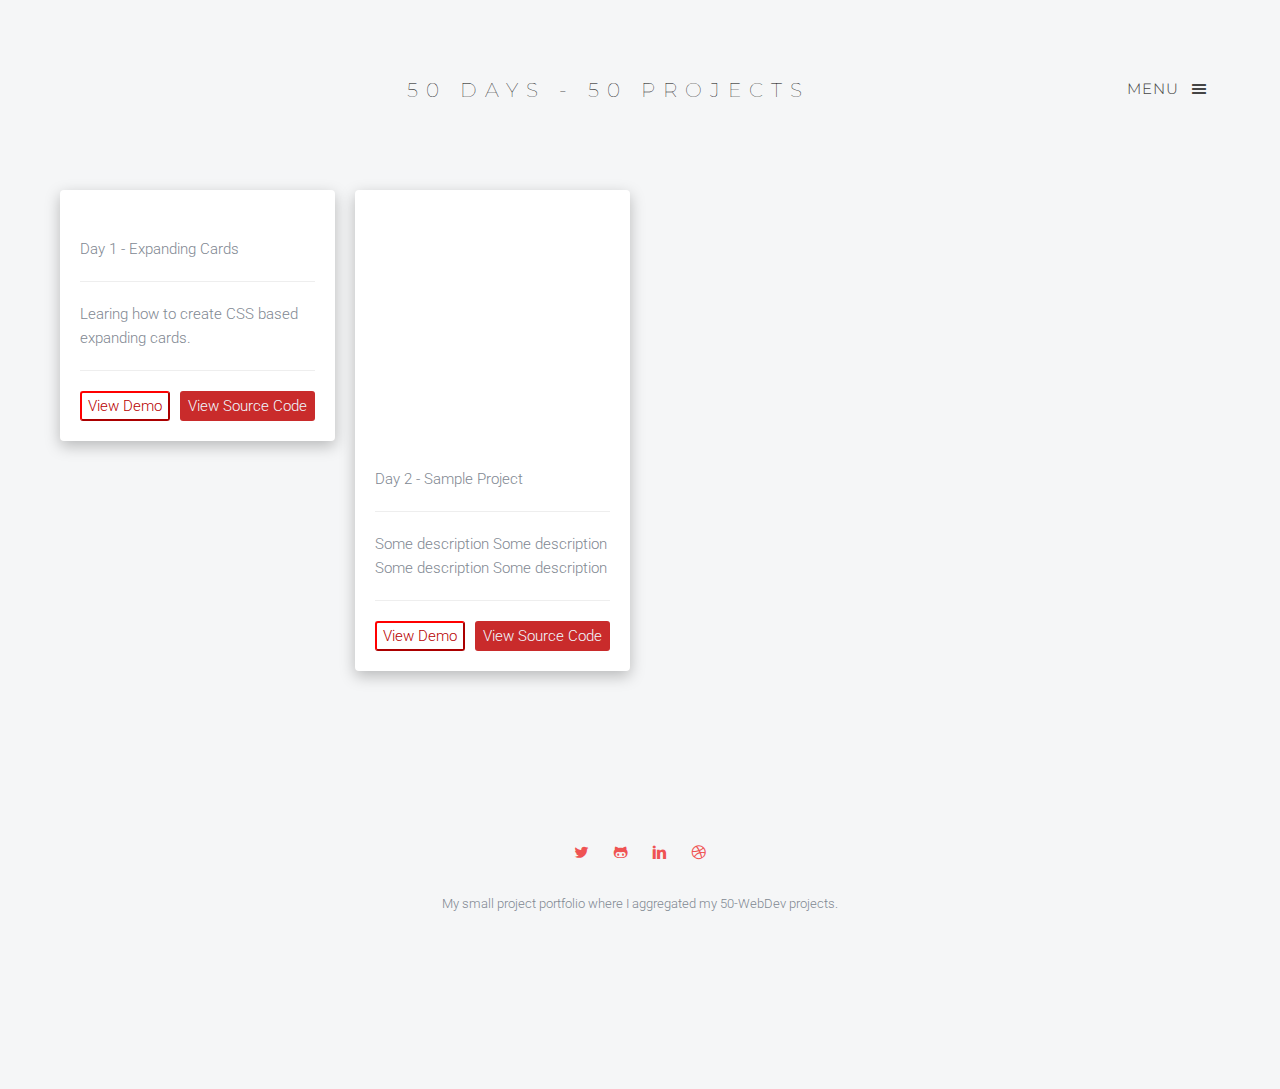
==== commit aa0b11c3: "home page layout" ====
--- a/index.html
+++ b/index.html
@@ -107,14 +107,15 @@
       <div class="container">
         <div class="row">
           <div id="fh5co-board" data-columns>
+            <!-- ---------- CARD 1------------------------ -->
             <div class="item">
               <div class="animate-box">
                 <a
-                  href="images/1_expanding cards.jpg"
+                  href="mini_projects/day1_expandingCards/1.gif"
                   class="image-popup fh5co-board-img"
                   title="Learing how to create CSS based expanding cards."
                   ><img
-                    src="images/1_expanding cards.jpg"
+                    src="mini_projects/day1_expandingCards/1.gif"
                     alt="Expanding Cards"
                 /></a>
               </div>
@@ -123,15 +124,14 @@
                 <br />
                 <hr />
                 Learing how to create CSS based expanding cards.
-                <!-- <hr />
-                <button type="submit" href="www.google.com">View Demo</button>
-                <button type="submit">View Source Code</button> -->
                 <hr />
                 <div
                   class="card_links"
                   style="display: flex; justify-content: space-between"
                 >
-                  <a href="#" style="display: inline"
+                  <a
+                    href="mini_projects/day1_expandingCards/index.html"
+                    style="display: inline"
                     ><button
                       style="
                         border-color: rgb(255, 0, 0);
@@ -143,7 +143,9 @@
                       View Demo
                     </button></a
                   >
-                  <a href="#" style="display: inline"
+                  <a
+                    href="https://github.com/kayvaibhav/fifty_projects/tree/main/mini_projects/day1_expandingCards"
+                    style="display: inline"
                     ><button
                       style="
                         border-color: rgba(237, 17, 17, 0);
@@ -158,7 +160,7 @@
                 </div>
               </div>
             </div>
-
+            <!-- ---------- CARD 2------------------------ -->
             <div class="item">
               <div class="animate-box">
                 <a
@@ -171,19 +173,19 @@
                 /></a>
               </div>
               <div class="fh5co-desc">
-                Day 1 - Expanding Cards
+                Day 2 - Sample Project
                 <br />
                 <hr />
-                Learing how to create CSS based expanding cards.
-                <!-- <hr />
-                <button type="submit" href="www.google.com">View Demo</button>
-                <button type="submit">View Source Code</button> -->
+                Some description Some description Some description Some
+                description
                 <hr />
                 <div
                   class="card_links"
                   style="display: flex; justify-content: space-between"
                 >
-                  <a href="#" style="display: inline"
+                  <a
+                    href="mini_projects/day1_expandingCards/index.html"
+                    style="display: inline"
                     ><button
                       style="
                         border-color: rgb(255, 0, 0);
@@ -195,7 +197,9 @@
                       View Demo
                     </button></a
                   >
-                  <a href="#" style="display: inline"
+                  <a
+                    href="https://github.com/kayvaibhav/fifty_projects/tree/main/mini_projects/day1_expandingCards"
+                    style="display: inline"
                     ><button
                       style="
                         border-color: rgba(237, 17, 17, 0);
@@ -210,6 +214,8 @@
                 </div>
               </div>
             </div>
+
+            <!-- --------------------------------------------------------------- -->
           </div>
         </div>
       </div>
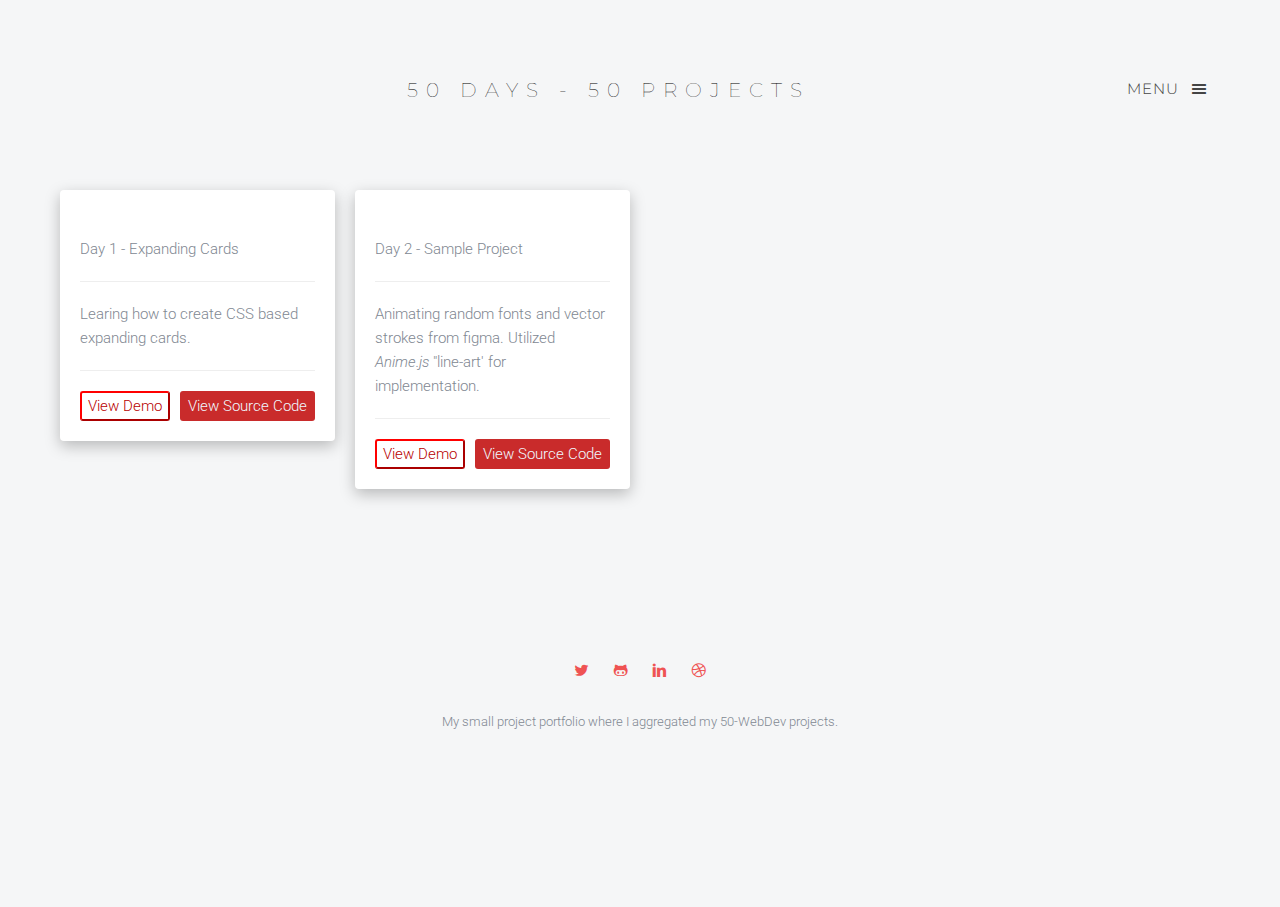
==== commit 5fa302c1: "day 2 card update" ====
--- a/index.html
+++ b/index.html
@@ -164,11 +164,11 @@
             <div class="item">
               <div class="animate-box">
                 <a
-                  href="images/Screenshot 2022-07-12 173101.jpg"
+                  href="mini_projects/day2_svgAnimation/day2.gif"
                   class="image-popup fh5co-board-img"
-                  title="Learing how to create CSS based expanding cards."
+                  title="Experimented Anime.js for different vector assets."
                   ><img
-                    src="images/Screenshot 2022-07-12 173101.jpg"
+                    src="mini_projects/day2_svgAnimation/day2.gif"
                     alt="Expanding Cards"
                 /></a>
               </div>
@@ -176,15 +176,15 @@
                 Day 2 - Sample Project
                 <br />
                 <hr />
-                Some description Some description Some description Some
-                description
+                Animating random fonts and vector strokes from figma.
+                Utilized <em>Anime.js</em> "line-art' for implementation.
                 <hr />
                 <div
                   class="card_links"
                   style="display: flex; justify-content: space-between"
                 >
                   <a
-                    href="mini_projects/day1_expandingCards/index.html"
+                    href="https://kayvaibhav.github.io/svgAnimate/"
                     style="display: inline"
                     ><button
                       style="
@@ -198,7 +198,7 @@
                     </button></a
                   >
                   <a
-                    href="https://github.com/kayvaibhav/fifty_projects/tree/main/mini_projects/day1_expandingCards"
+                    href="https://github.com/kayvaibhav/svgAnimate"
                     style="display: inline"
                     ><button
                       style="
@@ -214,6 +214,60 @@
                 </div>
               </div>
             </div>
+            <!-- ---------- CARD 3------------------------ -->
+            <!-- <div class="item">
+              <div class="animate-box">
+                <a
+                  href="mini_projects/day2_svgAnimation/day2.gif"
+                  class="image-popup fh5co-board-img"
+                  title="Experimented Anime.js for different vector assets."
+                  ><img
+                    src="mini_projects/day2_svgAnimation/day2.gif"
+                    alt="Expanding Cards"
+                /></a>
+              </div>
+              <div class="fh5co-desc">
+                Day 2 - Sample Project
+                <br />
+                <hr />
+                Animating random fonts and vector strokes from figma.
+                Utilized <em>Anime.js</em> "line-art' for implementation.
+                <hr />
+                <div
+                  class="card_links"
+                  style="display: flex; justify-content: space-between"
+                >
+                  <a
+                    href="mini_projects/day1_expandingCards/index.html"
+                    style="display: inline"
+                    ><button
+                      style="
+                        border-color: rgb(255, 0, 0);
+                        background-color: rgb(255, 255, 255);
+                        color: rgb(183, 0, 0);
+                        border-radius: 3px;
+                      "
+                    >
+                      View Demo
+                    </button></a
+                  >
+                  <a
+                    href="https://github.com/kayvaibhav/fifty_projects/tree/main/mini_projects/day1_expandingCards"
+                    style="display: inline"
+                    ><button
+                      style="
+                        border-color: rgba(237, 17, 17, 0);
+                        background-color: rgb(201, 43, 43);
+                        color: aliceblue;
+                        border-radius: 3px;
+                      "
+                    >
+                      View Source Code
+                    </button></a
+                  >
+                </div>
+              </div>
+            </div> -->
 
             <!-- --------------------------------------------------------------- -->
           </div>
--- a/css/style.css
+++ b/css/style.css
@@ -6,6 +6,11 @@
   font-weight: normal;
   font-style: normal;
 }
+
+
+
+
+
 /*!
  * Bootstrap v3.3.5 (http://getbootstrap.com)
  * Copyright 2011-2015 Twitter, Inc.
